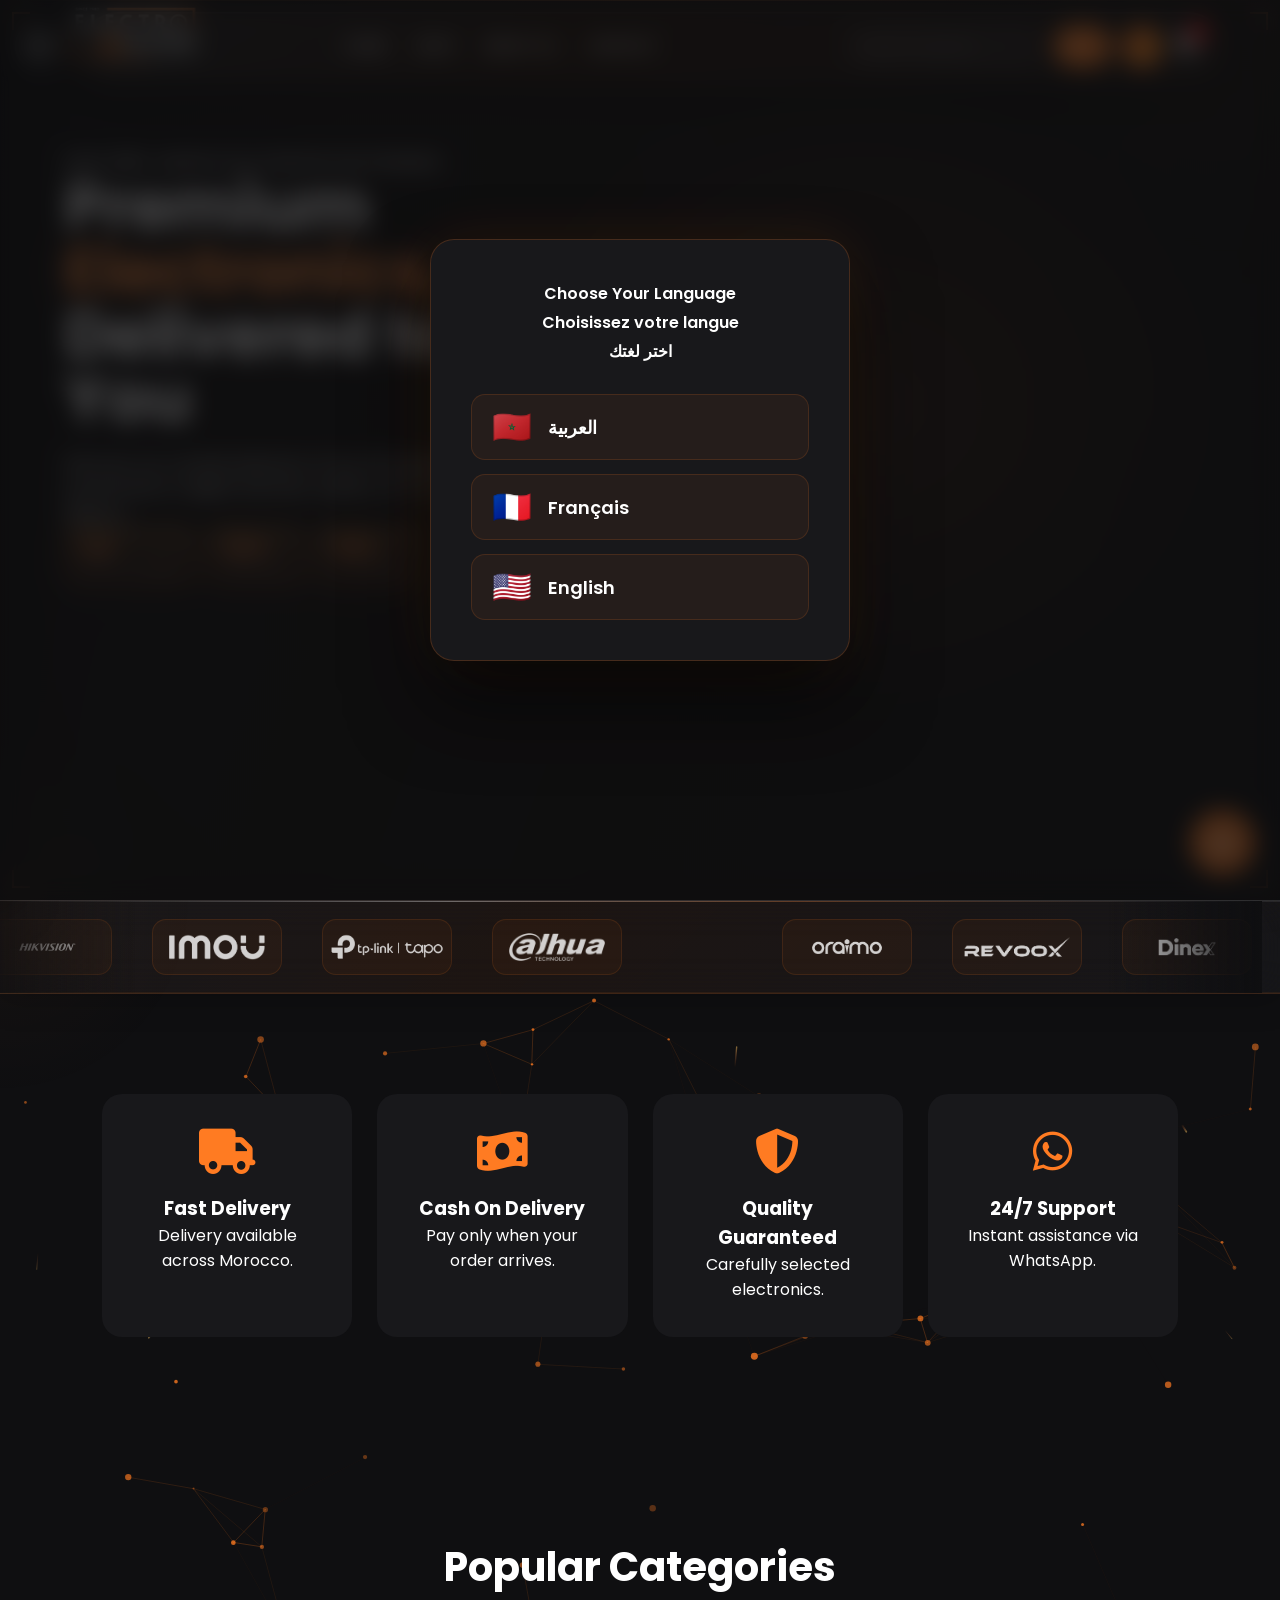
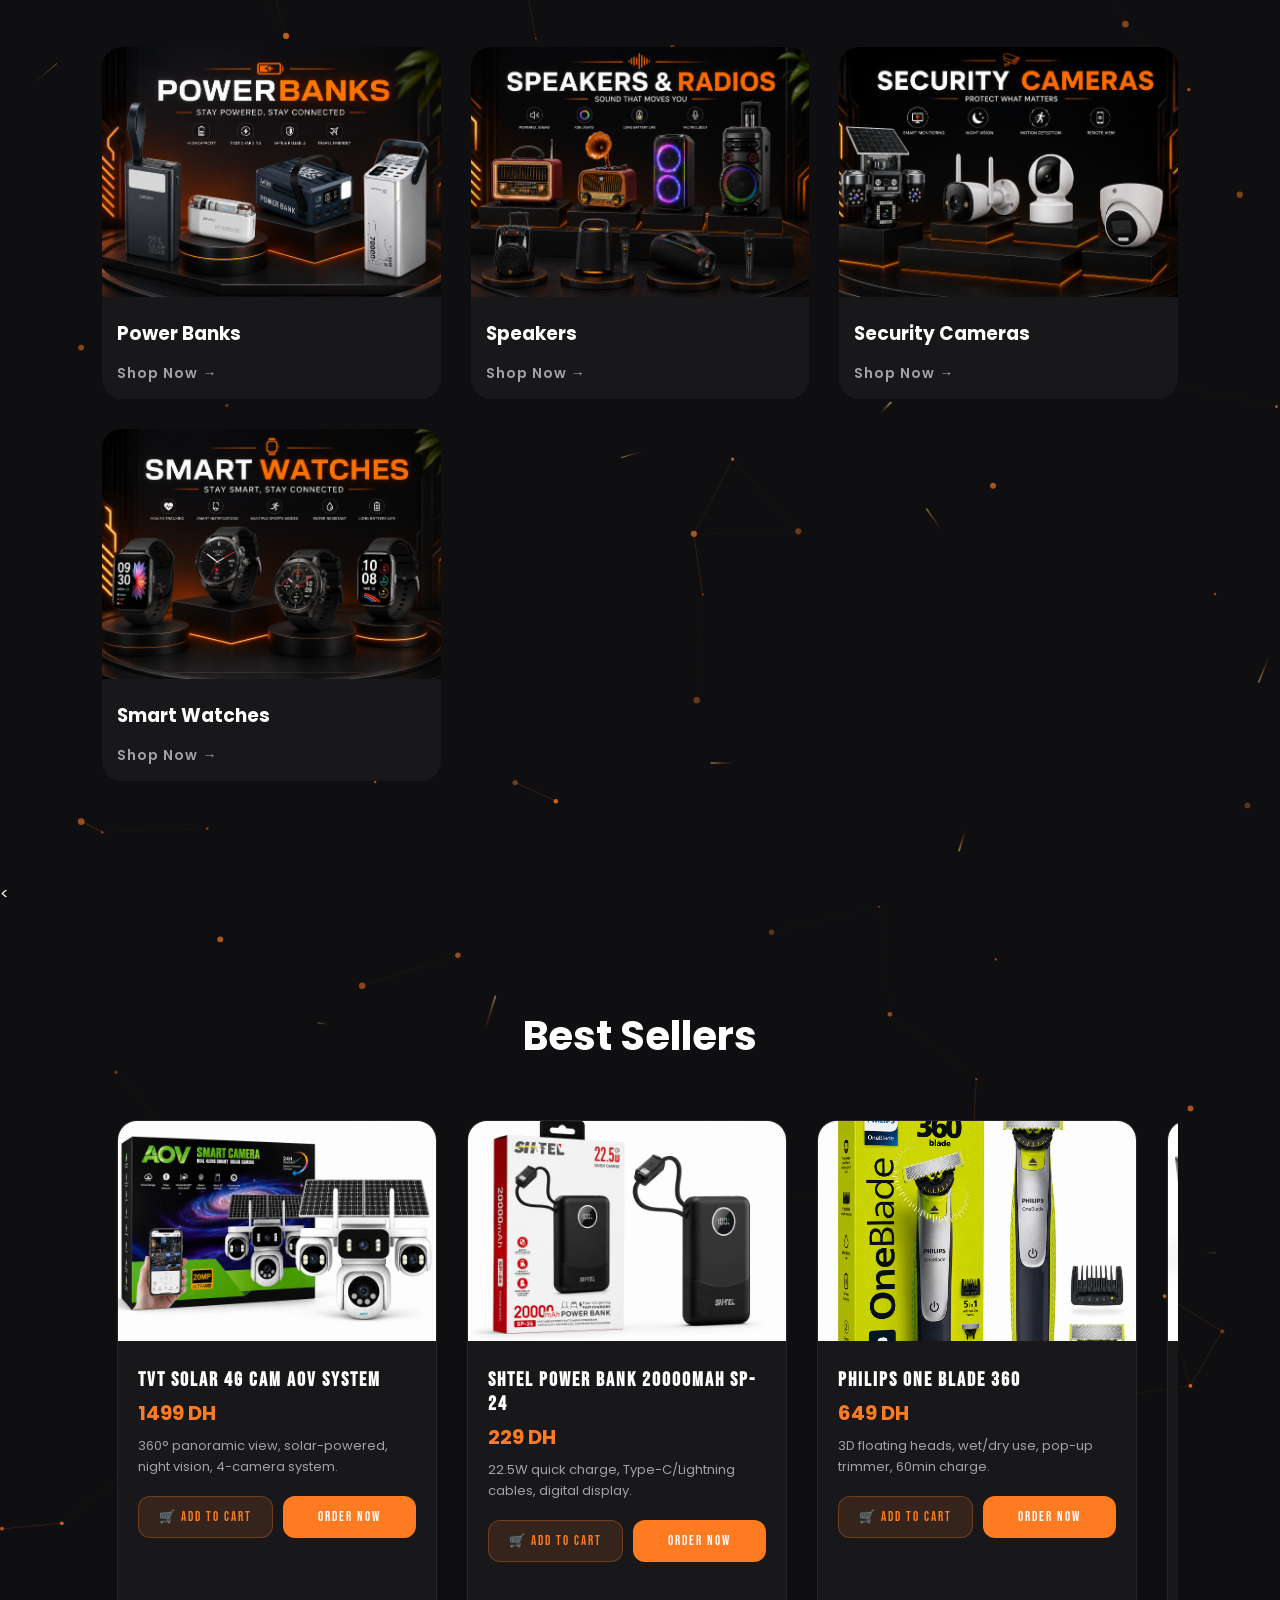
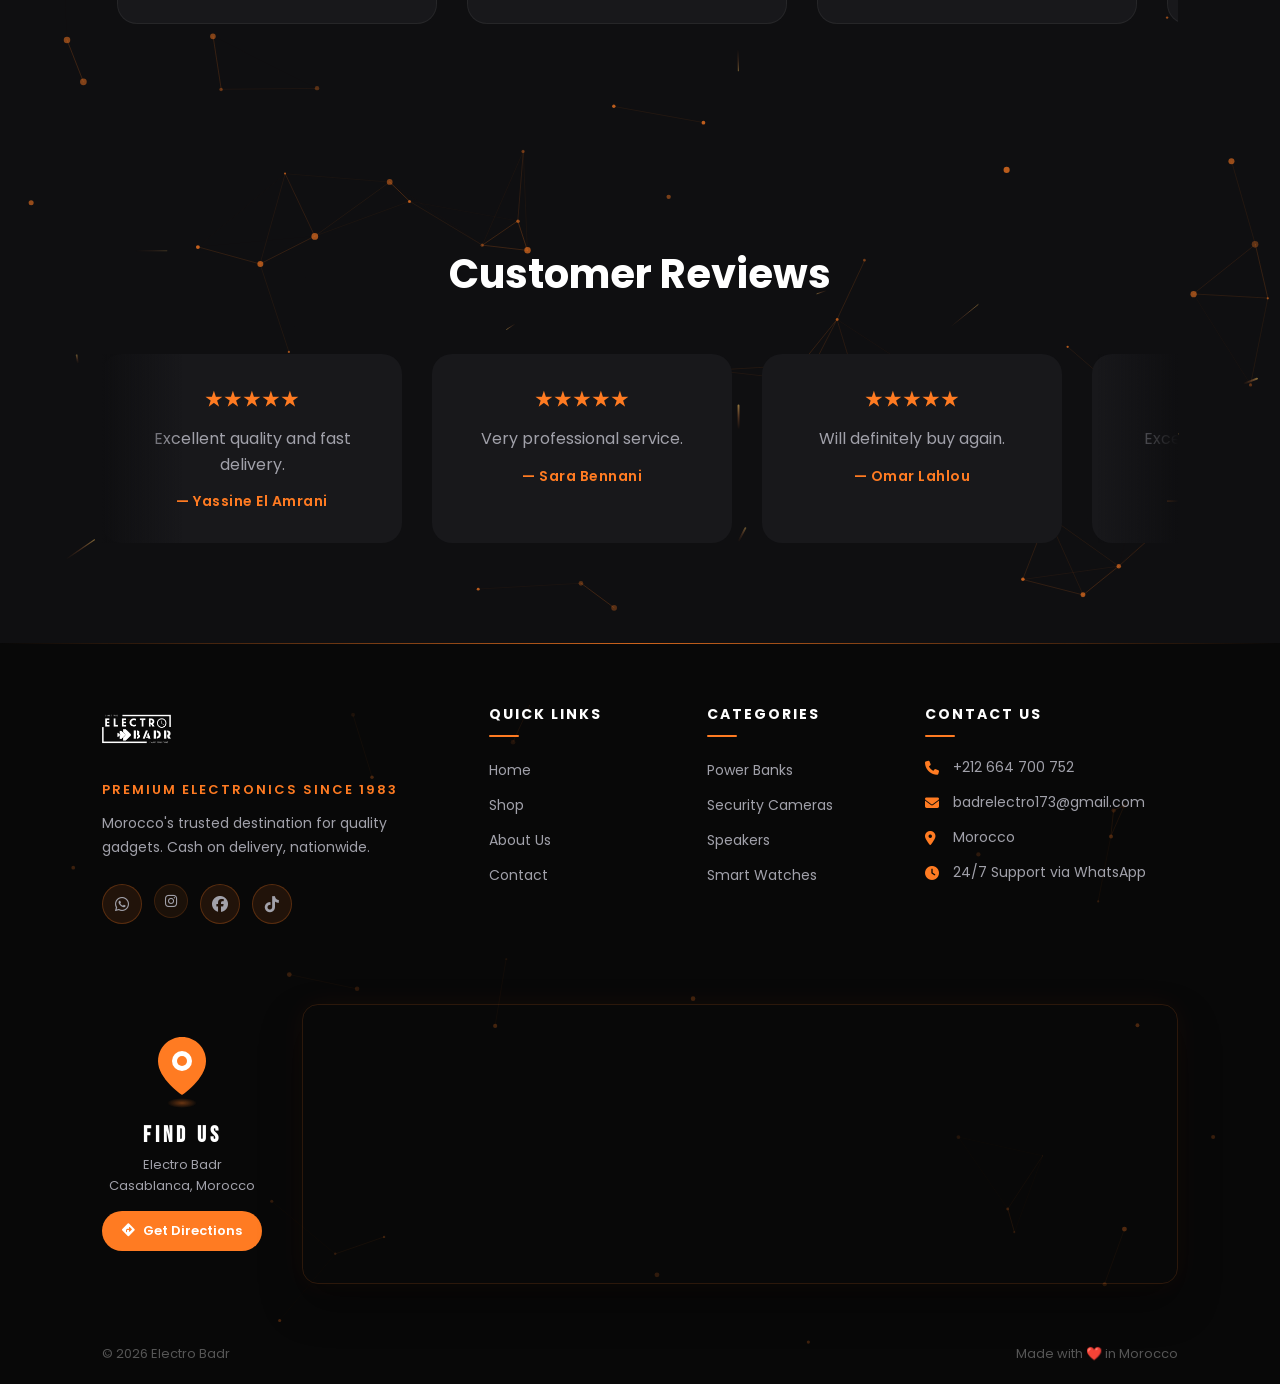
==== index.html @ 5eaeb764 "buttons" ====
<!DOCTYPE html>
<html lang="en">

<head>
<meta charset="UTF-8">
<meta name="viewport" content="width=device-width, initial-scale=1.0">
<title>Electro Badr | Premium Electronics</title>
<link rel="stylesheet" href="style.css">
<link rel="stylesheet" href="https://cdnjs.cloudflare.com/ajax/libs/font-awesome/6.5.1/css/all.min.css">
<link rel="preconnect" href="https://fonts.googleapis.com">
<link rel="preconnect" href="https://fonts.gstatic.com" crossorigin>
<link href="https://fonts.googleapis.com/css2?family=Poppins:wght@300;400;500;600;700;800&display=swap" rel="stylesheet">
</head>

<body>
<div class="page-transition" id="pageTransition"></div>
<button class="hamburger-btn" id="hamburgerBtn" aria-label="Menu">
  <span class="hb-line"></span><span class="hb-line"></span><span class="hb-line"></span>
</button>
<div class="hb-overlay" id="hbOverlay"></div>
<div class="hb-menu" id="hbMenu">
  <div class="hb-menu-logo"><img src="IMAGES/logoblack-removebg.png" alt="Electro Badr"></div>
  <div class="hb-menu-links">
    <a href="index.html" class="hb-link" data-page="index"><div class="hb-link-icon"><i class="fas fa-home"></i></div><span data-i18n="home">Home</span></a>
    <a href="shop.html" class="hb-link" data-page="shop"><div class="hb-link-icon"><i class="fas fa-shopping-bag"></i></div><span data-i18n="shop">Shop</span></a>
    <a href="aboutus.html" class="hb-link" data-page="about"><div class="hb-link-icon"><i class="fas fa-info-circle"></i></div><span data-i18n="about">About Us</span></a>
    <a href="contact.html" class="hb-link" data-page="contact"><div class="hb-link-icon"><i class="fas fa-envelope"></i></div><span data-i18n="contact">Contact</span></a>
  </div>
  <div class="hb-menu-footer">
    <p data-i18n="follow_us">FOLLOW US</p>
    <div class="hb-footer-socials">
      <a href="https://wa.me/212664700752" target="_blank" class="hb-soc"><i class="fab fa-whatsapp"></i></a>
      <a href="https://www.instagram.com/electrobadr00" target="_blank" class="hb-soc"><i class="fab fa-instagram"></i></a>
      <a href="#" class="hb-soc"><i class="fab fa-facebook"></i></a>
      <a href="#" class="hb-soc"><i class="fab fa-tiktok"></i></a>
    </div>
  </div>
</div>

<header class="navbar">
  <div class="logo"><a href="index.html"><img src="IMAGES/logoblack-removebg.png" style="transform:scale(2.5);" alt="Electro Badr"></a></div>
  <nav>
    <a href="index.html" id="nav-home">HOME</a>
    <a href="shop.html" id="nav-shop">SHOP</a>
    <a href="aboutus.html" id="nav-about">ABOUT US</a>
    <a href="contact.html" id="nav-contact">CONTACT</a>
  </nav>
  <div class="nav-actions">
    <div class="search-wrapper">
      <input type="text" id="searchInput" placeholder="Search Products..." class="search-bar" autocomplete="off">
      <div class="search-dropdown" id="searchDropdown"></div>
    </div>
    <select id="languageSwitcher"><option value="en">EN</option><option value="fr">FR</option><option value="ar">AR</option></select>
    <button id="theme-toggle">🌙</button>
    <div class="cart-icon"><i class="fas fa-shopping-cart"></i><span id="cart-count">0</span></div>
  </div>
</header>

<!-- HERO SECTION -->
<section class="hero" id="heroSection">
  <video class="hero-video-bg" autoplay muted loop playsinline preload="auto">
    <source src="IMAGES/herosection1.mp4" type="video/mp4">
  </video>
  <div class="hero-video-overlay"></div>
  <div class="scan-line"></div>
  <div class="corner-bracket cb-tl"></div>
  <div class="corner-bracket cb-tr"></div>
  <div class="corner-bracket cb-bl"></div>
  <div class="corner-bracket cb-br"></div>
  <div class="hero-content fade-up">
    <div class="hero-badge">
      <span class="bdot"></span>
      <span data-i18n="hero_badge">SINCE 1983 · MOROCCO'S TRUSTED ELECTRONICS</span>
    </div>
    <h1 class="hero-title">
      <span class="hero-line1">Premium</span>
      <span class="hero-line2">Electronics,</span>
      <span class="hero-line3">Delivered to You</span>
    </h1>
    <p class="hero-desc">Discover our curated selection of top-tier gadgets — from powerbanks to digital watches. Quality you can trust, cash on delivery.</p>
    <div class="stats-row">
      <div class="stat-glass"><div class="stat-value">40+</div><div class="stat-label" data-i18n="stat_years">Years of Trust</div></div>
      <div class="stat-glass"><div class="stat-value">200+</div><div class="stat-label" data-i18n="stat_products">Products</div></div>
      <div class="stat-glass"><div class="stat-value">50K+</div><div class="stat-label" data-i18n="stat_customers">Customers</div></div>
    </div>
  </div>
  <div class="hero-hover-overlay" id="heroHoverOverlay">
    <div class="hero-hover-buttons">
      <a href="shop.html" class="hero-hover-btn hero-hover-btn--primary">🛍 Take a Look</a>
      <a href="contact.html" class="hero-hover-btn hero-hover-btn--secondary">💬 Contact Us</a>
    </div>
  </div>
</section>

<!-- BRANDS BAR -->
<div class="brands-bar">
  <div class="brands-track">
    <div class="brand-item"><img src="IMAGES/Hikvision-logo.png" alt="Hikvision" loading="lazy"></div>
    <div class="brand-item"><img src="IMAGES/imou-logo.png" alt="Imou" loading="lazy"></div>
    <div class="brand-item"><img src="IMAGES/TP-Link-removebg-preview.png" style="transform:scale(2);" alt="TP link" loading="lazy"></div>
    <div class="brand-item"><img src="IMAGES/dahua-removebg-preview.png" alt="dahua" loading="lazy"></div>
    <div class="brand-gap"></div>
    <div class="brand-item"><img src="IMAGES/oraimo.png" alt="Oraimo" loading="lazy"></div>
    <div class="brand-item"><img src="IMAGES/revoox-removebg-preview.png" style="transform:scale(1.8);" alt="Revoox" loading="lazy"></div>
    <div class="brand-item"><img src="IMAGES/dinex-removebg-preview.png" style="transform:scale(2.5);" alt="Dinex" loading="lazy"></div>
    <div class="brand-item"><img src="IMAGES/riverrr-removebg-preview.png" style="transform:scale(2.8);" alt="Riversong" loading="lazy"></div>
    <div class="brand-gap"></div>
    <div class="brand-item"><img src="IMAGES/sony-logo.png" style="transform:scale(2);" alt="Sony" loading="lazy"></div>
    <div class="brand-item"><img src="IMAGES/samsung_logo_PNG8.png" style="transform:scale(2);" alt="Samsung" loading="lazy"></div>
    <div class="brand-item"><img src="IMAGES/jbl-2-logo.png" alt="JBL" loading="lazy"></div>
    <div class="brand-item"><img src="IMAGES/Xiaomi-removebg-preview.png" alt="Xiaomi" loading="lazy"></div>
    <div class="brand-gap"></div>
    <div class="brand-item"><img src="IMAGES/Phillips-Logo-2008.png" alt="Phillips" loading="lazy"></div>
    <div class="brand-item"><img src="IMAGES/kemei.png" alt="Kemei" loading="lazy"></div>
    <div class="brand-item"><img src="IMAGES/wahl-removebg-preview.png" alt="Wahl" loading="lazy"></div>
    <div class="brand-item"><img src="IMAGES/braunchat-removebg-preview.png" style="transform:scale(2);" alt="Braun" loading="lazy"></div>
    <div class="brand-gap"></div>
    <div class="brand-item"><img src="IMAGES/sokanyy-removebg-preview.png" style="transform:scale(3);" alt="Sokany" loading="lazy"></div>
    <div class="brand-item"><img src="IMAGES/dsp-removebg-preview.png"style="transform:scale(2);" alt="DSP" loading="lazy"></div>
    <div class="brand-item"><img src="IMAGES/babyliss-removebg-preview.png" ; alt="BaByliss" loading="lazy"></div>
    <div class="brand-item"><img src="IMAGES/enzo-removebg-preview.png" style="transform:scale(1.8);" alt="Enzo Professional" loading="lazy"></div>
    <div class="brand-gap"></div>
    <!-- duplicate set -->
    <div class="brand-item"><img src="IMAGES/Hikvision-logo.png" style="transform:scale(2);" alt="Hikvision" loading="lazy"></div>
    <div class="brand-item"><img src="IMAGES/imou-logo.png" alt="Imou" loading="lazy"></div>
    <div class="brand-item"><img src="IMAGES/TP-Link-removebg-preview.png" style="transform:scale(2);" alt="TP link" loading="lazy"></div>
    <div class="brand-item"><img src="IMAGES/dahua-removebg-preview.png" alt="dahua" loading="lazy"></div>
    <div class="brand-gap"></div>
    <div class="brand-item"><img src="IMAGES/oraimo.png" alt="Oraimo" loading="lazy"></div>
    <div class="brand-item"><img src="IMAGES/revoox-removebg-preview.png" style="transform:scale(1.8);" alt="Revoox" loading="lazy"></div>
    <div class="brand-item"><img src="IMAGES/dinex-removebg-preview.png" style="transform:scale(2.5);" alt="Dinex" loading="lazy"></div>
    <div class="brand-item"><img src="IMAGES/riverrr-removebg-preview.png" style="transform:scale(2.8);" alt="Riversong" loading="lazy"></div>
    <div class="brand-gap"></div>
    <div class="brand-item"><img src="IMAGES/sony-logo.png" alt="Sony" style="transform:scale(2);" loading="lazy"></div>
    <div class="brand-item"><img src="IMAGES/samsung_logo_PNG8.png" style="transform:scale(2);" alt="Samsung" loading="lazy"></div>
    <div class="brand-item"><img src="IMAGES/jbl-2-logo.png" alt="JBL" loading="lazy"></div>
    <div class="brand-item"><img src="IMAGES/Xiaomi-removebg-preview.png" alt="Xiaomi" loading="lazy"></div>
    <div class="brand-gap"></div>
    <div class="brand-item"><img src="IMAGES/Phillips-Logo-2008.png" alt="Phillips" loading="lazy"></div>
    <div class="brand-item"><img src="IMAGES/kemei.png" alt="Kemei" loading="lazy"></div>
    <div class="brand-item"><img src="IMAGES/wahl-removebg-preview.png" alt="Wahl" loading="lazy"></div>
    <div class="brand-item"><img src="IMAGES/braunchat-removebg-preview.png" style="transform:scale(2);" alt="Braun" loading="lazy"></div>
    <div class="brand-gap"></div>
    <div class="brand-item"><img src="IMAGES/sokanyy-removebg-preview.png" style="transform:scale(3);" alt="Sokany" loading="lazy"></div>
    <div class="brand-item"><img src="IMAGES/dsp-removebg-preview.png" style="transform:scale(2);" alt="DSP" loading="lazy"></div>
    <div class="brand-item"><img src="IMAGES/babyliss-removebg-preview.png" alt="BaByliss" loading="lazy"></div>
    <div class="brand-item"><img src="IMAGES/enzo-removebg-preview.png" style="transform:scale(1.8);" alt="Enzo Professional" loading="lazy"></div>
    <div class="brand-gap"></div>
  </div>
</div>

<!-- FEATURES -->
<section class="features">
  <canvas class="features-canvas" id="featuresCanvas"></canvas>
  <div class="feature-card"><i class="fas fa-truck"></i><h3>Fast Delivery</h3><p>Delivery available across Morocco.</p></div>
  <div class="feature-card"><i class="fas fa-money-bill-wave"></i><h3>Cash On Delivery</h3><p>Pay only when your order arrives.</p></div>
  <div class="feature-card"><i class="fas fa-shield-alt"></i><h3>Quality Guaranteed</h3><p>Carefully selected electronics.</p></div>
  <div class="feature-card"><i class="fab fa-whatsapp"></i><h3>24/7 Support</h3><p>Instant assistance via WhatsApp.</p></div>
</section>

<!-- CATEGORIES -->
<section class="products-preview">
  <canvas class="bg-particles-canvas" id="categoriesCanvas"></canvas>
  <h2 data-i18n="popular_cats">Popular Categories</h2>
  <div class="products-grid">
    <a href="shop.html?cat=powerbanks" class="product-card cat-link">
      <img src="IMAGES/Powerbanks category.png" loading="lazy">
      <h3 class="product-title" data-i18n="cat_powerbanks">Power Banks</h3>
      <p class="cat-arrow" data-i18n="shop_now">Shop Now →</p>
    </a>
    <a href="shop.html?cat=speakers" class="product-card cat-link">
      <img src="IMAGES/speakersradioscat.png" loading="lazy">
      <h3 class="product-title" data-i18n="cat_speakers">Speakers</h3>
      <p class="cat-arrow" data-i18n="shop_now">Shop Now →</p>
    </a>
    <a href="shop.html?cat=cameras" class="product-card cat-link">
      <img src="IMAGES/security cameras cat.png" loading="lazy">
      <h3 class="product-title" data-i18n="cat_cameras">Security Cameras</h3>
      <p class="cat-arrow" data-i18n="shop_now">Shop Now →</p>
    </a>
    <a href="shop.html?cat=watches" class="product-card cat-link">
      <img src="IMAGES/Smartwatchescategory.png" loading="lazy">
      <h3 class="product-title" data-i18n="cat_watches">Smart Watches</h3>
      <p class="cat-arrow" data-i18n="shop_now">Shop Now →</p>
    </a>
  </div>
</section>

<<!-- BEST SELLERS -->
<section class="products-preview">
  <canvas class="bg-particles-canvas" id="bestsellersCanvas"></canvas>
  <h2 data-i18n="best_sellers">Best Sellers</h2>
    <div class="bestsellers-wrap">
    <button class="bs-arrow bs-arrow-left" id="bsArrowLeft" aria-label="Scroll left">‹</button>
    <button class="bs-arrow bs-arrow-right" id="bsArrowRight" aria-label="Scroll right">›</button>
  <div class="bestsellers-bar" id="bestsellersBar">
    <div class="bestsellers-track" id="bestsellersTrack">
      <div class="shop-card">
        <img src="IMAGES/AOV cam.png" class="shop-card-img" alt="TVT Solar 4G Cam AOV System" loading="lazy">
        <div class="shop-card-body"><h3 data-i18n="bs_headphones">TVT Solar 4G Cam AOV System</h3><p class="price">1499 DH</p><p class="desc" data-i18n="bs_headphones_desc">360° panoramic view, solar-powered, night vision, 4-camera system.</p>
          <div class="shop-card-actions">
            <button class="btn-cart" onclick="addToCartShop('TVT Solar 4G Cam AOV System',1499,this)" data-i18n="shop_add_cart">🛒 Add to Cart</button>
            <button class="btn-order" onclick="openOrder('TVT Solar 4G Cam AOV System',1499,'360° view, solar-powered, night vision, 4-camera.','IMAGES/AOV cam.png')" data-i18n="shop_order_now">Order Now</button>
          </div>
        </div>
      </div>
      <div class="shop-card" data-extra-images="IMAGES/sh22.5sh2.jpeg,IMAGES/22.5sh2.png">
        <img src="IMAGES/SH 22.5W.png" class="shop-card-img" alt="SHtel Power Bank 20000mAh SP-24" loading="lazy">
        <div class="shop-card-body"><h3 data-i18n="bs_watch">SHtel Power Bank 20000mAh SP-24</h3><p class="price">229 DH</p><p class="desc" data-i18n="bs_watch_desc">22.5W quick charge, Type-C/Lightning cables, digital display.</p>
          <div class="shop-card-actions">
            <button class="btn-cart" onclick="addToCartShop('SHtel Power Bank 20000mAh SP-24',229,this)" data-i18n="shop_add_cart">🛒 Add to Cart</button>
            <button class="btn-order" onclick="openOrder('SHtel Power Bank 20000mAh SP-24',229,'22.5W quick charge, Type-C/Lightning cables.','IMAGES/SH 22.5W.png')" data-i18n="shop_order_now">Order Now</button>
          </div>
        </div>
      </div>
      <div class="shop-card" data-extra-images="IMAGES/oneblade360.webp,IMAGES/oneblade3602.webp">
        <img src="IMAGES/philis one blade 360 one of 1.png" class="shop-card-img" alt="Philips One Blade 360" loading="lazy">
        <div class="shop-card-body"><h3 data-i18n="bs_powerbank">Philips One Blade 360</h3><p class="price">649 DH</p><p class="desc" data-i18n="bs_powerbank_desc">3D floating heads, wet/dry use, pop-up trimmer, 60min charge.</p>
          <div class="shop-card-actions">
            <button class="btn-cart" onclick="addToCartShop('Philips One Blade 360',649,this)" data-i18n="shop_add_cart">🛒 Add to Cart</button>
            <button class="btn-order" onclick="openOrder('Philips One Blade 360',649,'3D floating heads, wet/dry use.','IMAGES/philis one blade 360 one of 1.png')" data-i18n="shop_order_now">Order Now</button>
          </div>
        </div>
      </div>
      <div class="shop-card" data-extra-images="IMAGES/gr1.jpg,IMAGES/gr2.jpg">
        <img src="IMAGES/Radioclssic2.jpeg" class="shop-card-img" alt="Meier Retro Gramophone Speaker" loading="lazy">
        <div class="shop-card-body"><h3 data-i18n="p_speakers_10_name">Meier Retro Gramophone Speaker</h3><p class="price">279 DH</p><p class="desc" data-i18n="p_speakers_10_desc">Retro gramophone-style speaker with Bluetooth 5.4 connectivity. Plays FM radio, USB, TF card, or AUX input. Rechargeable battery; USB and AUX cables included.</p>
          <div class="shop-card-actions">
            <button class="btn-cart" onclick="addToCartShop('Meier Retro Gramophone Speaker',279,this)" data-i18n="shop_add_cart">🛒 Add to Cart</button>
            <button class="btn-order" onclick="openOrder('Meier Retro Gramophone Speaker',279,'Gramophone design, Bluetooth 5.4, FM radio.','IMAGES/Radioclssic2.jpeg')" data-i18n="shop_order_now">Order Now</button>
          </div>
        </div>
      </div>
      <div class="shop-card" data-extra-images="IMAGES/c90ultra.webp,IMAGES/c90ultra2.webp">
        <img src="IMAGES/c90 centre.png" class="shop-card-img" alt="Smartbarry C90 MAX (4G Ultra Watch)" loading="lazy">
        <div class="shop-card-body"><h3 data-i18n="p_watches_1_name">Smartbarry C90 MAX (4G Ultra Watch)</h3><p class="price">849 DH</p><p class="desc" data-i18n="p_watches_1_desc">4G smartwatch with a 2.2-inch large screen and full HD dual camera. Magnetic charging with support for 3 network carriers.</p>
          <div class="shop-card-actions">
            <button class="btn-cart" onclick="addToCartShop('Smartbarry C90 MAX (4G Ultra Watch)',849,this)" data-i18n="shop_add_cart">🛒 Add to Cart</button>
            <button class="btn-order" onclick="openOrder('Smartbarry C90 MAX (4G Ultra Watch)',849,'4G, 2.2in dual camera, magnetic charging.','IMAGES/c90 centre.png')" data-i18n="shop_order_now">Order Now</button>
          </div>
        </div>
      </div>
      <div class="shop-card" data-extra-images="IMAGES/kemei1677.webp,IMAGES/kemei16772.webp">
        <img src="IMAGES/tondeuse kemei.png" class="shop-card-img" alt="Kemei 1677 Beard Trimmer" loading="lazy">
        <div class="shop-card-body"><h3 data-i18n="p_grooming_1_name">Kemei 1677 Beard Trimmer</h3><p class="price">219 DH</p><p class="desc" data-i18n="p_grooming_1_desc">Precision beard trimmer with 0-7mm length settings. Self-sharpening blades stay sharp with regular use. USB-C charging delivers up to 4 hours of runtime.</p>
          <div class="shop-card-actions">
            <button class="btn-cart" onclick="addToCartShop('Kemei 1677 Beard Trimmer',219,this)" data-i18n="shop_add_cart">🛒 Add to Cart</button>
            <button class="btn-order" onclick="openOrder('Kemei 1677 Beard Trimmer',219,'Self-sharpening blades, USB-C, 4h runtime.','IMAGES/tondeuse kemei.png')" data-i18n="shop_order_now">Order Now</button>
          </div>
        </div>
      </div>
      <div class="shop-card" data-extra-images="IMAGES/d96.webp,IMAGES/d96plus.webp">
        <img src="IMAGES/D96pluspro.png" class="shop-card-img" alt="D-Plus D96 AndroidTV Box" loading="lazy">
        <div class="shop-card-body"><h3 data-i18n="p_android_1_name">D-Plus D96 AndroidTV Box</h3><p class="price">449 DH</p><p class="desc" data-i18n="p_android_1_desc">Android 14 TV box with 8K Ultra HD output and Wi-Fi 6. Built-in Google Assistant with Netflix, YouTube, and Prime Video support.</p>
          <div class="shop-card-actions">
            <button class="btn-cart" onclick="addToCartShop('D-Plus D96 AndroidTV Box',449,this)" data-i18n="shop_add_cart">🛒 Add to Cart</button>
            <button class="btn-order" onclick="openOrder('D-Plus D96 AndroidTV Box',449,'Android 14, 8K Ultra HD, Wi-Fi 6, Google Assistant.','IMAGES/D96pluspro.png')" data-i18n="shop_order_now">Order Now</button>
          </div>
        </div>
      </div>
      <div class="shop-card" data-extra-images="IMAGES/texasII3.jpg,IMAGES/texasII2.jpg">
        <img src="IMAGES/TI-Nspire CX II-T CAS.png" class="shop-card-img" alt="Texas Instruments TI-Nspire CX II-T CAS" loading="lazy">
        <div class="shop-card-body"><h3 data-i18n="p_calculators_1_name">Texas Instruments TI-Nspire CX II-T CAS</h3><p class="price">1499 DH</p><p class="desc" data-i18n="p_calculators_1_desc">Graphing calculator with CAS (Computer Algebra System) and color display. Runs Python, approved for A-Level and university exams.</p>
          <div class="shop-card-actions">
            <button class="btn-cart" onclick="addToCartShop('Texas Instruments TI-Nspire CX II-T CAS',1499,this)" data-i18n="shop_add_cart">🛒 Add to Cart</button>
            <button class="btn-order" onclick="openOrder('Texas Instruments TI-Nspire CX II-T CAS',1499,'CAS graphing calculator, color display, Python.','IMAGES/TI-Nspire CX II-T CAS.png')" data-i18n="shop_order_now">Order Now</button>
          </div>
        </div>
      </div>
      <div class="shop-card" data-extra-images="IMAGES/whoop.jpg,IMAGES/whoop2.jpg,IMAGES/whoop3.jpg">
        <img src="IMAGES/WhatsApp Image 2026-08-21 at 00.05.00.jpeg" class="shop-card-img" alt="Celet Smart Fitness Bracelet" loading="lazy">
        <div class="shop-card-body"><h3 data-i18n="p_gadgets_8_name">Celet Smart Fitness Bracelet</h3><p class="price">349 DH</p><p class="desc" data-i18n="p_gadgets_8_desc">Smart bracelet tracking heart rate, sleep, and steps. Sleek mesh band in black, gold, or silver.</p>
          <div class="shop-card-actions">
            <button class="btn-cart" onclick="addToCartShop('Celet Smart Fitness Bracelet',349,this)" data-i18n="shop_add_cart">🛒 Add to Cart</button>
            <button class="btn-order" onclick="openOrder('Celet Smart Fitness Bracelet',349,'Heart rate, sleep, steps, calories tracking.','IMAGES/WhatsApp Image 2026-08-21 at 00.05.00.jpeg')" data-i18n="shop_order_now">Order Now</button>
          </div>
        </div>
      </div>
       </div>
  </div>
  </div>
</section>

<!-- REVIEWS -->
<section class="reviews">
  <canvas class="bg-particles-canvas" id="reviewsCanvas"></canvas>
  <h2 data-i18n="reviews_title">Customer Reviews</h2>
  <div class="reviews-track-wrapper">
    <div class="reviews-track">
      <div class="review-card"><h3>★★★★★</h3><p data-i18n="review1">Excellent quality and fast delivery.</p><span class="review-name">— Yassine El Amrani</span></div>
      <div class="review-card"><h3>★★★★★</h3><p data-i18n="review2">Very professional service.</p><span class="review-name">— Sara Bennani</span></div>
      <div class="review-card"><h3>★★★★★</h3><p data-i18n="review3">Will definitely buy again.</p><span class="review-name">— Omar Lahlou</span></div>
      <div class="review-card"><h3>★★★★★</h3><p data-i18n="review1">Excellent quality and fast delivery.</p><span class="review-name">— Yassine El Amrani</span></div>
      <div class="review-card"><h3>★★★★★</h3><p data-i18n="review2">Very professional service.</p><span class="review-name">— Sara Bennani</span></div>
      <div class="review-card"><h3>★★★★★</h3><p data-i18n="review3">Will definitely buy again.</p><span class="review-name">— Omar Lahlou</span></div>
    </div>
  </div>
</section>

<a href="https://wa.me/212664700752" class="whatsapp-btn" target="_blank"><i class="fab fa-whatsapp"></i></a>

<!-- FOOTER -->
<footer class="footer">
  <canvas class="footer-canvas" id="footerCanvas"></canvas>
  <div class="footer-glow-line"></div>
  <div class="footer-inner">
    <div class="footer-col footer-brand">
      <img src="IMAGES/logoblack-removebg.png" class="footer-logo" alt="Electro Badr">
      <p class="footer-tagline" data-i18n="footer_tagline">Premium Electronics Since 1983</p>
      <p class="footer-desc" data-i18n="footer_desc">Morocco's trusted destination for quality gadgets. Cash on delivery, nationwide.</p>
      <div class="footer-socials">
        <a href="https://wa.me/212664700752" target="_blank" class="fsocial"><i class="fab fa-whatsapp"></i></a>
        <a href="https://www.instagram.com/electrobadr00" target="_blank" class="hb-soc"><i class="fab fa-instagram"></i></a>
        <a href="#" class="fsocial"><i class="fab fa-facebook"></i></a>
        <a href="#" class="fsocial"><i class="fab fa-tiktok"></i></a>
      </div>
    </div>
    <div class="footer-col">
      <h4 class="footer-col-title" data-i18n="footer_quick_links">Quick Links</h4>
      <ul class="footer-links">
        <li><a href="index.html" data-i18n="home">Home</a></li>
        <li><a href="shop.html" data-i18n="shop">Shop</a></li>
        <li><a href="aboutus.html" data-i18n="about">About Us</a></li>
        <li><a href="contact.html" data-i18n="contact">Contact</a></li>
      </ul>
    </div>
    <div class="footer-col">
      <h4 class="footer-col-title" data-i18n="footer_categories">Categories</h4>
      <ul class="footer-links">
        <li><a href="shop.html?cat=powerbanks" data-i18n="cat_powerbanks">Power Banks</a></li>
        <li><a href="shop.html?cat=cameras" data-i18n="cat_cameras">Security Cameras</a></li>
        <li><a href="shop.html?cat=speakers" data-i18n="cat_speakers">Speakers</a></li>
        <li><a href="shop.html?cat=watches" data-i18n="cat_watches">Smart Watches</a></li>
      </ul>
    </div>
    <div class="footer-col">
      <h4 class="footer-col-title" data-i18n="footer_contact_col">Contact Us</h4>
      <ul class="footer-contact-list">
        <li><i class="fas fa-phone"></i><span>+212 664 700 752</span></li>
        <li><i class="fas fa-envelope"></i><span>badrelectro173@gmail.com</span></li>
        <li><i class="fas fa-map-marker-alt"></i><span data-i18n="footer_location">Morocco</span></li>
        <li><i class="fas fa-clock"></i><span data-i18n="footer_hours">24/7 Support via WhatsApp</span></li>
      </ul>
    </div>
  </div>

  <!-- LOCATION MAP SECTION -->
  <div class="footer-map-section">
    <div class="footer-map-info">
      <div class="footer-map-pin">
        <div class="pin-icon">
          <svg width="48" height="58" viewBox="0 0 48 58" fill="none">
            <path d="M24 0C10.7 0 0 10.7 0 24C0 42 24 58 24 58C24 58 48 42 48 24C48 10.7 37.3 0 24 0Z" fill="#ff7b22"/>
            <circle cx="24" cy="24" r="10" fill="white"/>
            <circle cx="24" cy="24" r="5" fill="#ff7b22"/>
          </svg>
          <div class="pin-pulse"></div>
        </div>
      </div>
      <div class="footer-map-details">
        <h4 data-i18n="map_find_us">Find Us</h4>
        <p data-i18n="map_name">Electro Badr</p>
        <p data-i18n="map_location">Casablanca, Morocco</p>
        <a href="https://maps.app.goo.gl/WChzUCFQ3cTbmTMi9" target="_blank" class="map-open-btn">
          <i class="fas fa-directions"></i> <span data-i18n="map_directions">Get Directions</span>
        </a>
      </div>
    </div>
    <div class="footer-map-canvas">
      <iframe
        src="https://www.google.com/maps/embed?pb=!1m18!1m12!1m3!1d5133.720131987178!2d-7.631758725592345!3d33.56986744304937!2m3!1f0!2f0!3f0!3m2!1i1024!2i768!4f13.1!3m3!1m2!1s0xda7d3006e4c9e59%3A0xf3acdc9cf39b2a98!2sElectro%20Badr!5e1!3m2!1sen!2sma!4v1784474860037!5m2!1sen!2sma"
        width="100%" height="100%"
        style="border:0; border-radius:16px; display:block;"
        allowfullscreen="" loading="lazy"
        referrerpolicy="strict-origin-when-cross-origin">
      </iframe>
    </div>
  </div>

  <div class="footer-bottom">
    <p data-i18n="footer_copy">© 2026 Electro Badr</p>
    <p class="footer-bottom-right" data-i18n="footer_made">Made with ❤️ in Morocco</p>
  </div>
</footer>

<!-- CART SIDEBAR -->
<div class="cart-sidebar-overlay" id="cartOverlay" onclick="closeCart()"></div>
<div class="cart-sidebar-panel" id="cartPanel">
  <div class="cart-sidebar-header">
    <h3 data-i18n="cart_title">🛒 Your Cart</h3>
    <button class="cart-sidebar-close" onclick="closeCart()">✕</button>
  </div>
  <div class="cart-sidebar-items" id="cartSidebarItems">
    <p class="cart-empty" data-i18n="cart_empty">Your cart is empty.</p>
  </div>
  <div class="cart-sidebar-footer">
    <div class="cart-total-row">
      <span data-i18n="cart_total">Total</span>
      <span id="cartTotalPrice">0 DH</span>
    </div>
    <a href="shop.html" class="cart-checkout-btn" data-i18n="go_shop">Go to Shop →</a>
  </div>
</div>

<button class="back-to-top" id="backToTop"><i class="fas fa-chevron-up"></i></button>

<script src="script.js"></script>
<script>
(function() {
  const btn = document.getElementById('hamburgerBtn');
  const menu = document.getElementById('hbMenu');
  const overlay = document.getElementById('hbOverlay');
  function openMenu() { btn.classList.add('open'); menu.classList.add('open'); overlay.classList.add('open'); document.body.style.overflow = 'hidden'; }
  function closeMenu() { btn.classList.remove('open'); menu.classList.remove('open'); overlay.classList.remove('open'); document.body.style.overflow = ''; }
  btn.addEventListener('click', () => { btn.classList.contains('open') ? closeMenu() : openMenu(); });
  overlay.addEventListener('click', closeMenu);
  const page = window.location.pathname.split('/').pop().replace('.html','') || 'index';
  document.querySelectorAll('.hb-link').forEach(link => {
    if (link.dataset.page === page || (page === '' && link.dataset.page === 'index')) link.classList.add('active-page');
  });
  document.addEventListener('keydown', e => { if (e.key === 'Escape') closeMenu(); });
})();
</script>
<script>
function initParticleBg(canvasId) {
  const canvas = document.getElementById(canvasId);
  if (!canvas) return;
  const ctx = canvas.getContext('2d');
  function resize() { canvas.width = canvas.offsetWidth; canvas.height = canvas.offsetHeight; }
  resize();
  window.addEventListener('resize', resize);
  const particles = [];
  class Particle {
    constructor() { this.reset(); }
    reset() { this.x = Math.random() * canvas.width; this.y = Math.random() * canvas.height; this.vx = (Math.random() - 0.5) * 0.6; this.vy = (Math.random() - 0.5) * 0.6; this.r = Math.random() * 2.5 + 1; this.alpha = Math.random() * 0.5 + 0.3; }
    update() { this.x += this.vx; this.y += this.vy; if (this.x < 0 || this.x > canvas.width) this.vx *= -1; if (this.y < 0 || this.y > canvas.height) this.vy *= -1; }
    draw() { ctx.beginPath(); ctx.arc(this.x, this.y, this.r, 0, Math.PI * 2); ctx.fillStyle = `rgba(255,123,34,${this.alpha})`; ctx.fill(); }
  }
  for (let i = 0; i < 45; i++) particles.push(new Particle());
  function drawLines() {
    for (let i = 0; i < particles.length; i++) for (let j = i + 1; j < particles.length; j++) {
      const dx = particles[i].x - particles[j].x; const dy = particles[i].y - particles[j].y;
      const dist = Math.sqrt(dx*dx + dy*dy);
      if (dist < 120) { ctx.beginPath(); ctx.moveTo(particles[i].x, particles[i].y); ctx.lineTo(particles[j].x, particles[j].y); ctx.strokeStyle = `rgba(255,123,34,${(1 - dist/120) * 0.30})`; ctx.lineWidth = 1; ctx.stroke(); }
    }
  }
  const sparks = [];
  class Spark {
    constructor() { this.reset(); }
    reset() { this.x = Math.random() * canvas.width; this.y = Math.random() * canvas.height; this.len = Math.random() * 50 + 15; this.angle = Math.random() * Math.PI * 2; this.speed = Math.random() * 2.5 + 1.5; this.life = 1; this.decay = Math.random() * 0.02 + 0.01; this.width = Math.random() * 1.5 + 0.5; }
    update() { this.x += Math.cos(this.angle) * this.speed; this.y += Math.sin(this.angle) * this.speed; this.life -= this.decay; if (this.life <= 0) this.reset(); }
    draw() { const tx = this.x - Math.cos(this.angle) * this.len * this.life; const ty = this.y - Math.sin(this.angle) * this.len * this.life; const g = ctx.createLinearGradient(tx, ty, this.x, this.y); g.addColorStop(0, `rgba(255,123,34,0)`); g.addColorStop(0.5, `rgba(255,148,77,${this.life*0.35})`); g.addColorStop(1, `rgba(255,200,100,${this.life*0.8})`); ctx.beginPath(); ctx.moveTo(tx, ty); ctx.lineTo(this.x, this.y); ctx.strokeStyle = g; ctx.lineWidth = this.width; ctx.lineCap = 'round'; ctx.stroke(); }
  }
  for (let i = 0; i < 12; i++) sparks.push(new Spark());
  function animate() { ctx.clearRect(0, 0, canvas.width, canvas.height); drawLines(); particles.forEach(p => { p.update(); p.draw(); }); sparks.forEach(s => { s.update(); s.draw(); }); requestAnimationFrame(animate); }
  animate();
}
initParticleBg('featuresCanvas');
initParticleBg('categoriesCanvas');
initParticleBg('bestsellersCanvas');
initParticleBg('reviewsCanvas');

(function() {
  const canvas = document.getElementById('footerCanvas');
  if (!canvas) return;
  const ctx = canvas.getContext('2d');
  function resize() { canvas.width = canvas.offsetWidth; canvas.height = canvas.offsetHeight; }
  resize();
  window.addEventListener('resize', resize);
  const particles = [];
  for (let i = 0; i < 30; i++) { particles.push({ x: Math.random() * canvas.width, y: Math.random() * canvas.height, vx: (Math.random() - 0.5) * 0.4, vy: (Math.random() - 0.5) * 0.4, r: Math.random() * 2 + 0.5, alpha: Math.random() * 0.4 + 0.1 }); }
  function animate() {
    ctx.clearRect(0, 0, canvas.width, canvas.height);
    for (let i = 0; i < particles.length; i++) for (let j = i + 1; j < particles.length; j++) { const dx = particles[i].x - particles[j].x; const dy = particles[i].y - particles[j].y; const dist = Math.sqrt(dx*dx + dy*dy); if (dist < 100) { ctx.beginPath(); ctx.moveTo(particles[i].x, particles[i].y); ctx.lineTo(particles[j].x, particles[j].y); ctx.strokeStyle = `rgba(255,123,34,${(1 - dist/100) * 0.20})`; ctx.lineWidth = 1; ctx.stroke(); } }
    particles.forEach(p => { p.x += p.vx; p.y += p.vy; if (p.x < 0 || p.x > canvas.width) p.vx *= -1; if (p.y < 0 || p.y > canvas.height) p.vy *= -1; ctx.beginPath(); ctx.arc(p.x, p.y, p.r, 0, Math.PI * 2); ctx.fillStyle = `rgba(255,123,34,${p.alpha})`; ctx.fill(); });
    requestAnimationFrame(animate);
  }
  animate();
})();
</script>
<script>
(function () {
  const bar = document.querySelector('.brands-bar');
  const track = document.querySelector('.brands-track');
  if (!bar || !track) return;

  const SPEED = 1;          // px per frame — raise for faster auto-scroll
  const RESUME_DELAY = 1500;  // ms of inactivity before auto-scroll resumes

  let isDown = false, startX = 0, startScroll = 0, resumeTimer = null, paused = false, halfWidth = 0;

  function measure() { halfWidth = track.scrollWidth / 2; } // content is duplicated once = one full loop
  measure();
  window.addEventListener('load', measure);   // re-measure once lazy images finish loading
  window.addEventListener('resize', measure);

  function wrap() {
    if (halfWidth <= 0) return;
    if (bar.scrollLeft >= halfWidth) bar.scrollLeft -= halfWidth;
    else if (bar.scrollLeft <= 0) bar.scrollLeft += halfWidth;
  }

  function pause() {
    paused = true;
    clearTimeout(resumeTimer);
    resumeTimer = setTimeout(() => { paused = false; }, RESUME_DELAY);
  }

  function tick() {
    if (!paused && !isDown) { bar.scrollLeft += SPEED; wrap(); }
    requestAnimationFrame(tick);
  }
  requestAnimationFrame(tick);

  // Drag to scroll (mouse)
  bar.addEventListener('mousedown', e => {
    isDown = true;
    bar.classList.add('dragging');
    startX = e.pageX;
    startScroll = bar.scrollLeft;
    pause();
    e.preventDefault(); // stops native image-drag ghost
  });
  window.addEventListener('mousemove', e => {
    if (!isDown) return;
    bar.scrollLeft = startScroll - (e.pageX - startX);
    wrap();
  });
  window.addEventListener('mouseup', () => {
    if (!isDown) return;
    isDown = false;
    bar.classList.remove('dragging');
    pause();
  });

  // Touch drag — native scroll already handles the motion, this just pauses/resumes around it
  bar.addEventListener('touchstart', pause, { passive: true });
  bar.addEventListener('touchmove', () => { wrap(); pause(); }, { passive: true });
  bar.addEventListener('touchend', pause);

  // Vertical mouse-wheel also scrolls the bar horizontally
  bar.addEventListener('wheel', e => {
    if (e.deltaY === 0) return; // trackpad horizontal swipe passes through natively
    e.preventDefault();
    bar.scrollLeft += e.deltaY;
    wrap();
    pause();
  }, { passive: false });

  bar.addEventListener('scroll', wrap);
})();
</script>
<!-- PRIVACY NOTICE POPUP -->
<div class="privacy-popup" id="privacyPopup">
  <button class="privacy-popup-close" id="privacyPopupClose" aria-label="Close">✕</button>
  <p class="privacy-popup-text" id="privacyPopupText"></p>
  <div class="privacy-popup-actions" id="privacyPopupActions"></div>
</div>
<!-- LANGUAGE SELECTOR (first visit only) -->
<div class="lang-select-overlay" id="langSelectOverlay">
  <div class="lang-select-box">
    <p class="lang-select-title">Choose Your Language<br>Choisissez votre langue<br>اختر لغتك</p>
    <div class="lang-select-options">
      <button class="lang-select-option" data-lang="ar">
        <span class="lang-select-flag">🇲🇦</span>
        <span class="lang-select-name">العربية</span>
      </button>
      <button class="lang-select-option" data-lang="fr">
        <span class="lang-select-flag">🇫🇷</span>
        <span class="lang-select-name">Français</span>
      </button>
      <button class="lang-select-option" data-lang="en">
        <span class="lang-select-flag">🇺🇸</span>
        <span class="lang-select-name">English</span>
      </button>
    </div>
  </div>
</div>
<!-- MODAL 1 -->
<div class="modal-overlay" id="modal1">
  <div class="modal-box">
    <button class="modal-close" onclick="closeAll()">✕</button>
    <h2 data-i18n="modal_order_title">Your Order</h2>
    <p class="modal-sub" data-i18n="modal_order_sub">Review your product and set quantity</p>
    <div class="product-preview-card">
      <img id="m1-img" src="" alt="">
      <div class="product-preview-info">
        <h4 id="m1-name">—</h4>
        <p class="pprice" id="m1-price">0 DH</p>
        <p class="pdesc" id="m1-desc">—</p>
      </div>
    </div>
    <div class="qty-row">
      <label data-i18n="modal_qty">Quantity</label>
      <div class="qty-controls">
        <button class="qty-btn" onclick="changeQty(-1)">−</button>
        <span class="qty-num" id="qty-display">1</span>
        <button class="qty-btn" onclick="changeQty(1)">+</button>
      </div>
    </div>
    <div class="total-row">
      <span data-i18n="cart_total">Total</span>
      <span id="m1-total">0 DH</span>
    </div>
    <button class="modal-btn" onclick="goToStep2()" data-i18n="modal_purchase">Purchase →</button>
  </div>
</div>

<!-- MODAL 2 -->
<div class="modal-overlay" id="modal2">
  <div class="modal-box">
    <button class="modal-close" onclick="closeAll()">✕</button>
    <h2 data-i18n="modal_details_title">Your Details</h2>
    <p class="modal-sub" data-i18n="modal_details_sub">Fill in your delivery information</p>
    <div class="modal-field"><label data-i18n="modal_name">Full Name</label><input type="text" id="cust-name" placeholder="Ex: Ahmed Benali"></div>
    <div class="modal-field"><label data-i18n="modal_city">City</label>
      <div class="modal-field" style="position:absolute; left:-9999px; top:-9999px;" aria-hidden="true">
  <label for="cust-website">Website</label>
  <input type="text" id="cust-website" name="website" tabindex="-1" autocomplete="off">
</div>
  <select id="cust-city">
    <option value="" disabled selected>-- Select your city --</option>
    <option value="Agadir">Agadir</option>
    <option value="Al Hoceïma">Al Hoceïma</option>
    <option value="Assa">Assa</option>
    <option value="Azemmour">Azemmour</option>
    <option value="Azrou">Azrou</option>
    <option value="Beni Mellal">Beni Mellal</option>
    <option value="Berkane">Berkane</option>
    <option value="Berrechid">Berrechid</option>
        <option value="Bouarfa">Bouarfa</option>
    <option value="Bouskoura">Bouskoura</option>
    <option value="Bouznika">Bouznika</option>
    <option value="Casablanca">Casablanca</option>
    <option value="Chefchaouen">Chefchaouen</option>
    <option value="Dakhla">Dakhla</option>
    <option value="El Jadida">El Jadida</option>
    <option value="Errachidia">Errachidia</option>
    <option value="Essaouira">Essaouira</option>
    <option value="Fès">Fès</option>
    <option value="Fquih Ben Salah">Fquih Ben Salah</option>
    <option value="Guelmim">Guelmim</option>
    <option value="Ifrane">Ifrane</option>
    <option value="Kénitra">Kénitra</option>
    <option value="Khemisset">Khemisset</option>
    <option value="Khénifra">Khénifra</option>
    <option value="Khouribga">Khouribga</option>
    <option value="Ksar El Kébir">Ksar El Kébir</option>
    <option value="Laâyoune">Laâyoune</option>
    <option value="Larache">Larache</option>
    <option value="Marrakech">Marrakech</option>
    <option value="Martil">Martil</option>
    <option value="Meknès">Meknès</option>
    <option value="Midelt">Midelt</option>
    <option value="Mohammédia">Mohammédia</option>
    <option value="Nador">Nador</option>
    <option value="Ouarzazate">Ouarzazate</option>
    <option value="Oued Zem">Oued Zem</option>
    <option value="Oujda">Oujda</option>
    <option value="Rabat">Rabat</option>
    <option value="Safi">Safi</option>
    <option value="Salé">Salé</option>
    <option value="Sefrou">Sefrou</option>
    <option value="Settat">Settat</option>
    <option value="Sidi Bennour">Sidi Bennour</option>
    <option value="Sidi Ifni">Sidi Ifni</option>
    <option value="Sidi Kacem">Sidi Kacem</option>
    <option value="Sidi Slimane">Sidi Slimane</option>
    <option value="Skhirat">Skhirat</option>
    <option value="Tan-Tan">Tan-Tan</option>
    <option value="Taourirt">Taourirt</option>
    <option value="Taroudant">Taroudant</option>
    <option value="Taza">Taza</option>
    <option value="Témara">Témara</option>
    <option value="Tétouan">Tétouan</option>
    <option value="Tinghir">Tinghir</option>
    <option value="Tiznit">Tiznit</option>
    <option value="Youssoufia">Youssoufia</option>
    <option value="Zagora">Zagora</option>
    <option value="Other">Other / Autre ville</option>
  </select>
</div>
<div class="modal-field" id="cust-city-other-wrap" style="display:none;">
  <label data-i18n="modal_city_other">Please specify your city</label>
  <input type="text" id="cust-city-other" placeholder="Type your city name">
</div>
    <div class="modal-field"><label data-i18n="modal_phone">Phone Number</label><input type="tel" id="cust-phone" placeholder="Ex: 0661 234 567"></div>
    <div class="modal-field"><label data-i18n="modal_email">Email (optional)</label><input type="email" id="cust-email" placeholder="Ex: ahmed@email.com"></div>
       <div class="modal-field"><label data-i18n="modal_address">Full Address</label><textarea id="cust-address" placeholder="Street, neighbourhood, building..."></textarea></div>
    <p class="delivery-fee-note" id="deliveryFeeNote"></p>
    <button class="modal-btn" onclick="goToStep3()" data-i18n="modal_payment_btn">Payment →</button>
    <button class="modal-btn secondary" style="margin-top:10px;" onclick="backToStep1()" data-i18n="modal_back">← Back</button>
  </div>
</div>

<!-- MODAL 3 -->
<div class="modal-overlay" id="modal3">
  <div class="modal-box">
    <button class="modal-close" onclick="closeAll()">✕</button>
    <h2 data-i18n="modal_payment_title">Payment Method</h2>
    <p class="modal-sub" data-i18n="modal_payment_sub">Your payment method has been selected</p>
    <div class="payment-option selected">
      <i class="fas fa-money-bill-wave"></i>
      <div class="payment-option-text">
        <h4 data-i18n="modal_cod">Cash On Delivery</h4>
        <p data-i18n="modal_cod_desc">Pay when your order arrives at your door — no card needed</p>
      </div>
      <div class="payment-check">✓</div>
    </div>
    <button class="modal-btn" onclick="confirmOrder()" data-i18n="modal_confirm">Confirm Order →</button>
    <button class="modal-btn secondary" style="margin-top:10px;" onclick="backToStep2()" data-i18n="modal_back">← Back</button>
  </div>
</div>

<!-- MODAL 4 -->
<div class="modal-overlay" id="modal4">
  <div class="modal-box">
    <div class="success-icon">✓</div>
    <div class="success-text">
      <h2 data-i18n="modal_success_title">Order Placed!</h2>
      <p data-i18n="modal_success_msg">Thank you! Your order has been received.<br>Our team will contact you shortly.</p>
      <div class="order-summary" id="final-summary"></div>
      <p style="margin-top:12px;" data-i18n="modal_questions">Questions? WhatsApp us:</p>
      <a href="https://wa.me/212664700752" target="_blank" style="color:#ff7b22;font-weight:600;">+212 664 700 752</a>
    </div>
    <button class="modal-btn" style="margin-top:24px;" onclick="closeAll()" data-i18n="modal_close">Close</button>
  </div>
</div>

<!-- PRODUCT DETAIL MODAL -->
<div class="product-detail-modal" id="productDetailModal">
  <div class="product-detail-box">
  <button class="product-detail-close" id="detailClose" aria-label="Close">✕</button>
    <div class="product-detail-media">
    <div class="product-detail-img-wrap">
      <button class="detail-nav-arrow detail-nav-prev" id="detailPrevBtn">‹</button>
      <img class="product-detail-main-img" id="detailMainImg" src="" alt="">
      <button class="detail-nav-arrow detail-nav-next" id="detailNextBtn">›</button>
    </div>
    <div class="product-detail-dots" id="detailDots"></div>
    <div class="product-detail-thumbs" id="detailThumbs"></div>
  </div>
  <div class="product-detail-info">
    <h3 id="detailName"></h3>
    <p class="product-detail-price" id="detailPrice"></p>
    <p class="product-detail-desc" id="detailDesc"></p>
    <div class="product-detail-actions">
      <button class="btn-cart" id="detailCartBtn" data-i18n="shop_add_cart">🛒 Add to Cart</button>
      <button class="btn-order" id="detailOrderBtn" data-i18n="shop_order_now">Order Now</button>
    </div>
  </div>
  <div class="product-review-section">
    <button class="review-toggle-btn" id="reviewToggleBtn" data-i18n="review_write">✍️ Write a Review</button>
    <div class="review-form" id="reviewForm" style="display:none;">
      <div class="review-stars" id="reviewStars">
        <span class="star" data-value="1">★</span>
        <span class="star" data-value="2">★</span>
        <span class="star" data-value="3">★</span>
        <span class="star" data-value="4">★</span>
        <span class="star" data-value="5">★</span>
      </div>
      <input type="text" id="reviewName" data-i18n-ph="review_name_ph">
      <input type="tel" id="reviewPhone" data-i18n-ph="review_phone_ph">
      <textarea id="reviewComment" data-i18n-ph="review_comment_ph"></textarea>
      <input type="file" id="reviewPhoto" accept="image/*">
      <button class="review-submit-btn" id="reviewSubmitBtn" data-i18n="review_submit">Submit Review</button>
      <p class="review-status-msg" id="reviewStatusMsg"></p>
    </div>
  </div>
</div>
</div>
<!-- CURSOR — MUST BE ABSOLUTE LAST -->
<div class="hero-cursor-dot" id="heroCursorDot"></div>
</body>
</html>
---- style.css ----
/* ===================================
   ELECTRO BADR — FINAL CSS
=================================== */
@import url('https://fonts.googleapis.com/css2?family=Bebas+Neue&display=swap');
:root {
  --orange:       #ff7b22;
  --orange-hover: #ff944d;
  --dark:         #0f0f11;
  --dark-card:    #18181b;
  --light:        #f7f7f7;
  --light-card:   #ffffff;
  --white:        #ffffff;
  --black:        #000000;
  --gray:         #a1a1aa;
}

/* ── RESET ──────────────────────────── */
* {
  margin: 0;
  padding: 0;
  box-sizing: border-box;
  font-family: 'Poppins', sans-serif;
  cursor: none !important;
  -webkit-font-smoothing: antialiased;
  -moz-osx-font-smoothing: grayscale;
}

html { scroll-behavior: smooth; }

/* ── BODY ───────────────────────────── */
body {
  background: var(--dark);
  color: white;
  overflow-x: hidden;
  transition: background .4s ease, color .4s ease;
}

@keyframes pageReveal {
  from { opacity: 0; transform: translateY(12px); }
  to   { opacity: 1; transform: translateY(0); }
}

/* ── PAGE WRAPPER ───────────────────── */
.page-wrapper {
  animation: pageReveal .8s cubic-bezier(.22,.61,.36,1) forwards;
}

/* ── LIGHT MODE ─────────────────────── */
body.light-mode { background: var(--light); color: #111; }
body.light-mode .navbar { background: white; }
body.light-mode .feature-card,
body.light-mode .product-card,
body.light-mode .about-card,
body.light-mode .stat-card,
body.light-mode .social-card { background: white; color: #111; }
body.light-mode nav a { color: #111; }
body.light-mode footer { background: #ececec; color: #111; }

/* ── CURSOR ─────────────────────────── */
.hero-cursor-dot {
  position: fixed;
  width: 12px;
  height: 12px;
  background: #ff7b22;
  border-radius: 50%;
  pointer-events: none;
  z-index: 2147483647;
  left: -50px;
  top: -50px;
  transform: translate(-50%, -50%);
  opacity: 1;
  box-shadow: 0 0 10px rgba(255,123,34,.9);
  transition:
    width .2s ease,
    height .2s ease,
    background .2s ease,
    box-shadow .2s ease,
    transform .15s ease,
    opacity .3s ease;
  isolation: isolate;
  will-change: left, top;
}

.hero-cursor-dot.center {
  width: 20px;
  height: 20px;
  background: #ff944d;
  box-shadow: 0 0 20px rgba(255,123,34,1);
}

/* ── AMBIENT CORNER GLOWS ───────────── */
body::before {
  content: '';
  position: fixed;
  top: -200px; right: -200px;
  width: 500px; height: 500px;
  border-radius: 50%;
  background: radial-gradient(circle, rgba(255,123,34,0.04) 0%, transparent 70%);
  pointer-events: none;
  animation: cornerGlow 8s ease-in-out infinite;
  z-index: 0;
}

body::after {
  content: '';
  position: fixed;
  bottom: -200px; left: -200px;
  width: 400px; height: 400px;
  border-radius: 50%;
  background: radial-gradient(circle, rgba(255,148,77,0.04) 0%, transparent 70%);
  pointer-events: none;
  animation: cornerGlow 8s ease-in-out infinite reverse;
  z-index: 0;
}

@keyframes cornerGlow {
  0%, 100% { opacity: .5; transform: scale(1); }
  50%       { opacity: 1;  transform: scale(1.15); }
}

/* ── NAVBAR — LIQUID GLASS ──────────── */
.navbar {
  position: fixed;
  top: 12px;
  left: 51%;
  transform: translateX(-50%);
  width: 92%;
  max-width: 1140px;
  display: flex;
  justify-content: space-between;
  align-items: center;
  padding: 8px 24px;
  border-radius: 60px;
  background: linear-gradient(
    135deg,
    rgba(255,255,255,0.08) 0%,
    rgba(255,123,34,0.06) 40%,
    rgba(255,255,255,0.04) 100%
  );
  backdrop-filter: blur(24px) saturate(180%);
  -webkit-backdrop-filter: blur(24px) saturate(180%);
  border-top:    1px solid rgba(255,255,255,0.18);
  border-left:   1px solid rgba(255,255,255,0.12);
  border-right:  1px solid rgba(255,123,34,0.15);
  border-bottom: 1px solid rgba(255,123,34,0.10);
  box-shadow:
    0 8px 32px rgba(0,0,0,0.35),
    0 2px 8px  rgba(0,0,0,0.20),
    inset 0  1px 0 rgba(255,255,255,0.12),
    inset 0 -1px 0 rgba(255,123,34,0.08);
  z-index: 9000;
  transition: box-shadow .4s ease, background .4s ease;
  animation: navbarFloat 1s cubic-bezier(.22,.61,.36,1) forwards;
}

@keyframes navbarFloat {
  from { opacity: 0; transform: translateX(-50%) translateY(-30px) rotateX(8deg); }
  to   { opacity: 1; transform: translateX(-50%) translateY(0) rotateX(0deg); }
}

.navbar:hover {
  box-shadow:
    0 20px 60px rgba(0,0,0,0.50),
    0 6px 20px  rgba(0,0,0,0.30),
    0 0 80px    rgba(255,123,34,0.08),
    inset 0  1px 0 rgba(255,255,255,0.14),
    inset 0 -1px 0 rgba(255,123,34,0.14);
}

.navbar::before {
  content: '';
  position: absolute;
  top: 0; left: -100%;
  width: 60%; height: 1px;
  background: linear-gradient(90deg, transparent, rgba(255,255,255,0.50), rgba(255,123,34,0.40), transparent);
  border-radius: 50%;
  pointer-events: none;
  animation: shineSweep 4s ease-in-out infinite;
}

@keyframes shineSweep {
  0%   { left: -60%; opacity: 0; }
  20%  { opacity: 1; }
  80%  { opacity: 1; }
  100% { left: 160%; opacity: 0; }
}

.navbar::after {
  content: '';
  position: absolute;
  bottom: 0; left: 20%;
  width: 60%; height: 1px;
  background: linear-gradient(90deg, transparent, rgba(255,123,34,0.35), transparent);
  pointer-events: none;
  animation: glowPulse 3s ease-in-out infinite;
}

@keyframes glowPulse {
  0%, 100% { opacity: 0.4; transform: scaleX(0.8); }
  50%       { opacity: 1;   transform: scaleX(1.1); }
}

body.light-mode .navbar {
  background: linear-gradient(135deg, rgba(255,255,255,0.55) 0%, rgba(255,123,34,0.08) 50%, rgba(255,255,255,0.40) 100%);
  border-top:    1px solid rgba(255,255,255,0.80);
  border-left:   1px solid rgba(255,255,255,0.60);
  border-right:  1px solid rgba(255,123,34,0.20);
  border-bottom: 1px solid rgba(255,123,34,0.12);
  box-shadow:
    0 8px 32px rgba(0,0,0,0.10),
    0 2px 8px  rgba(0,0,0,0.06),
    inset 0  1px 0 rgba(255,255,255,0.90),
    inset 0 -1px 0 rgba(255,123,34,0.10);
}

/* ── LOGO ───────────────────────────── */
.logo img {
  height: 44px;
  transition: transform .4s cubic-bezier(.22,.61,.36,1), filter .4s ease;
  filter: drop-shadow(0 0 0px rgba(255,123,34,0));
}

.logo img:hover {
  transform: scale(1.5) rotateY(8deg) rotateX(-3deg);
  filter: drop-shadow(0 0 12px rgba(255,123,34,0.40));
}

/* ── NAV LINKS ──────────────────────── */
nav { display: flex; gap: 30px; }

nav a {
  text-decoration: none;
  color: white;
  font-weight: 500;
  font-size: 14px;
  transition: color .3s ease, transform .2s cubic-bezier(.22,.61,.36,1), text-shadow .3s ease;
  position: relative;
  display: inline-block;
}

nav a:hover {
  color: var(--orange);
  transform: translateY(-2px) scale(1.05);
  text-shadow: 0 0 20px rgba(255,123,34,0.50);
}

nav a:active { transform: translateY(1px) scale(0.97); }

nav a::after {
  content: '';
  position: absolute;
  left: 0; bottom: -5px;
  width: 0; height: 2px;
  background: linear-gradient(90deg, transparent, var(--orange), transparent);
  transition: width .4s cubic-bezier(.22,.61,.36,1);
  border-radius: 2px;
}

nav a:hover::after { width: 100%; }

/* ── NAV ACTIONS ────────────────────── */
.nav-actions { display: flex; align-items: center; gap: 10px; }

.search-bar {
  padding: 10px 15px;
  border: 1px solid rgba(255,255,255,0.08);
  outline: none;
  border-radius: 30px;
  background: rgba(255,255,255,0.06);
  color: white;
  width: 200px;
  transition: background .4s ease, border-color .4s ease, box-shadow .4s ease, width .4s cubic-bezier(.22,.61,.36,1);
}

.search-bar:focus {
  width: 240px;
  background: rgba(255,123,34,0.08);
  border-color: rgba(255,123,34,0.50);
  box-shadow: 0 0 0 3px rgba(255,123,34,0.10), 0 0 20px rgba(255,123,34,0.15);
}

body.light-mode .search-bar { background: rgba(0,0,0,0.06); color: #111; border-color: rgba(0,0,0,0.10); }

#languageSwitcher {
  padding: 10px;
  border: none;
  border-radius: 20px;
  background: var(--orange);
  color: white;
  transition: transform .2s cubic-bezier(.22,.61,.36,1), box-shadow .3s ease;
}

#theme-toggle {
  width: 42px; height: 42px;
  border: none; border-radius: 50%;
  background: var(--orange);
  color: white;
  font-size: 18px;
  transition: transform .2s cubic-bezier(.22,.61,.36,1), box-shadow .3s ease;
}

#languageSwitcher:hover,
#theme-toggle:hover {
  transform: translateY(-2px) scale(1.08);
  box-shadow: 0 6px 20px rgba(255,123,34,0.40);
}

#languageSwitcher:active,
#theme-toggle:active { transform: scale(0.94); }

.cart-icon {
  position: relative;
  font-size: 22px;
  transition: transform .3s cubic-bezier(.22,.61,.36,1), color .3s ease;
}

.cart-icon:hover {
  transform: translateY(-3px) scale(1.15);
  color: var(--orange);
  filter: drop-shadow(0 0 8px rgba(255,123,34,0.60));
}

#cart-count {
  position: absolute;
  top: -8px; right: -10px;
  background: red;
  width: 20px; height: 20px;
  display: flex; align-items: center; justify-content: center;
  border-radius: 50%;
  font-size: 12px;
}

/* ── HERO ───────────────────────────── */
.hero {
  position: relative;
  min-height: 100vh;
  overflow: hidden;
  display: flex;
  align-items: flex-start;
  justify-content: flex-start;
}

.hero-video-bg {
  position: absolute;
  inset: 0;
  width: 100%; height: 100%;
  object-fit: cover;
  object-position: center;
  z-index: 0;
  pointer-events: none;
}

.hero-video-overlay {
  position: absolute;
  inset: 0;
  z-index: 1;
  background: linear-gradient(110deg, rgba(8,8,8,.45) 0%, rgba(18,9,2,.35) 45%, rgba(8,8,8,.40) 100%);
  pointer-events: none;
}

.hero-video-overlay::after {
  content: '';
  position: absolute;
  inset: 0;
  background: radial-gradient(ellipse 45% 55% at 68% 45%, rgba(224,123,57,.12) 0%, transparent 65%);
}

.scan-line {
  position: absolute;
  left: 0; right: 0;
  height: 1px;
  background: linear-gradient(90deg, transparent, rgba(224,123,57,.5), transparent);
  z-index: 3;
  animation: scanAnim 5s linear infinite;
  pointer-events: none;
}

@keyframes scanAnim { 0% { top: 0; } 100% { top: 100%; } }

.corner-bracket {
  position: absolute;
  width: 18px; height: 18px;
  border-style: solid;
  z-index: 4;
  opacity: .55;
  pointer-events: none;
}
.cb-tl { top: 12px; left: 12px;     border-color: #E07B39; border-width: 2px 0 0 2px; }
.cb-tr { top: 12px; right: 12px;    border-color: #E07B39; border-width: 2px 2px 0 0; }
.cb-bl { bottom: 12px; left: 12px;  border-color: #C0622A; border-width: 0 0 2px 2px; }
.cb-br { bottom: 12px; right: 12px; border-color: #C0622A; border-width: 0 2px 2px 0; }

/* ── HERO CONTENT ───────────────────── */
.hero-content {
  position: relative;
  z-index: 5;
  display: flex;
  flex-direction: column;
  align-items: flex-start;
  text-align: left;
  max-width: 580px;
  width: 50%;
  padding-top: 150px;
  padding-left: 5%;
  padding-bottom: 60px;
  margin: 0;
}

.hero-title {
  font-family: 'Rajdhani', sans-serif;
  font-weight: 700;
  line-height: 1.0;
  letter-spacing: -.01em;
  margin-bottom: 20px;
}

.hero-line1 { display: block; font-size: clamp(2.4rem,5vw,4.2rem); color: #F2F2F2; }
.hero-line2 { display: block; font-size: clamp(2.4rem,5vw,4.2rem); color: #E07B39; text-shadow: 0 0 40px rgba(224,123,57,.35); }
.hero-line3 { display: block; font-size: clamp(2.4rem,5vw,4.2rem); color: #F2F2F2; }

/* ── STATS ROW ──────────────────────── */
.stats-row { display: flex; gap: 10px; flex-wrap: wrap; }

.stat-glass {
  position: relative;
  padding: 11px 18px;
  border-radius: 12px;
  overflow: hidden;
  min-width: 100px;
  background: linear-gradient(135deg, rgba(224,123,57,.18) 0%, rgba(192,98,42,.10) 50%, rgba(224,123,57,.14) 100%);
  border: 1px solid rgba(224,123,57,.35);
  backdrop-filter: blur(16px) saturate(1.4);
  -webkit-backdrop-filter: blur(16px) saturate(1.4);
  box-shadow: 0 4px 24px rgba(224,123,57,.15), inset 0 1px 0 rgba(255,200,120,.25), inset 0 -1px 0 rgba(160,70,20,.2);
  transition: all .3s ease;
}

.stat-glass::before {
  content: '';
  position: absolute;
  top: 0; left: 0; right: 0; height: 50%;
  background: linear-gradient(180deg, rgba(255,200,120,.18) 0%, transparent 100%);
  border-radius: 12px 12px 0 0;
  pointer-events: none;
}

.stat-glass::after {
  content: '';
  position: absolute;
  top: 10%; left: -30%;
  width: 30%; height: 80%;
  background: linear-gradient(90deg, transparent, rgba(255,200,120,.12), transparent);
  animation: shimmer 3s ease-in-out infinite;
  pointer-events: none;
}

.stat-glass:nth-child(2)::after { animation-delay: .8s; }
.stat-glass:nth-child(3)::after { animation-delay: 1.6s; }

@keyframes shimmer {
  0%,100% { left: -30%; opacity: .6; }
  50%      { left: 120%; opacity: 1; }
}

.stat-glass:hover {
  border-color: rgba(224,123,57,.6);
  box-shadow: 0 8px 32px rgba(224,123,57,.28), inset 0 1px 0 rgba(255,200,120,.35), inset 0 -1px 0 rgba(160,70,20,.25);
  transform: translateY(-3px);
}

.stat-value {
  font-family: 'Rajdhani', sans-serif;
  font-size: 1.3rem; font-weight: 700;
  color: #E07B39; line-height: 1;
  text-shadow: 0 0 20px rgba(224,123,57,.5);
  position: relative; z-index: 1;
}

.stat-label {
  font-family: 'Rajdhani', sans-serif;
  font-size: .55rem; font-weight: 700;
  letter-spacing: .14em; text-transform: uppercase;
  color: rgba(255,255,255,.45);
  margin-top: 3px;
  position: relative; z-index: 1;
}

/* ── HERO HOVER OVERLAY ─────────────── */
.hero-hover-overlay {
  position: absolute;
  inset: 0; z-index: 8;
  display: flex;
  align-items: center;
  justify-content: center;
  opacity: 0;
  pointer-events: none;
  transition: opacity 0.4s cubic-bezier(0.4,0,0.2,1);
}

.hero-hover-overlay::before {
  content: '';
  position: absolute;
  inset: 0;
  background: radial-gradient(ellipse 52% 58% at 50% 50%, rgba(0,0,0,.78) 0%, rgba(0,0,0,.28) 55%, transparent 75%);
}

.hero-hover-overlay.active { opacity: 1; pointer-events: auto; }

.hero-hover-buttons {
  position: relative; z-index: 2;
  display: flex; gap: 16px;
  transform: translateY(14px) scale(0.9);
  opacity: 0;
  transition: transform 0.45s cubic-bezier(0.34,1.56,0.64,1), opacity 0.35s ease;
}

.hero-hover-overlay.active .hero-hover-buttons {
  transform: translateY(0) scale(1);
  opacity: 1;
  transition-delay: 0.07s;
}

.hero-hover-btn {
  display: inline-flex; align-items: center; gap: 9px;
  padding: 14px 30px; border-radius: 10px;
  font-family: 'Rajdhani', sans-serif;
  font-size: 1rem; font-weight: 700;
  letter-spacing: 0.08em; text-transform: uppercase;
  text-decoration: none; border: 2px solid transparent;
  white-space: nowrap; position: relative; overflow: hidden;
  transition: all 0.28s cubic-bezier(0.4,0,0.2,1);
}

.hero-hover-btn::after {
  content: '';
  position: absolute;
  top: 0; left: -100%; width: 60%; height: 100%;
  background: linear-gradient(90deg, transparent, rgba(255,255,255,.15), transparent);
  transition: left 0.45s ease;
  pointer-events: none;
}

.hero-hover-btn:hover::after { left: 150%; }

.hero-hover-btn--primary {
  background: #E07B39; color: #fff; border-color: #E07B39;
  box-shadow: 0 4px 22px rgba(224,123,57,.45);
}

.hero-hover-btn--primary:hover {
  background: transparent; color: #E07B39;
  transform: translateY(-3px);
  box-shadow: 0 8px 32px rgba(224,123,57,.55);
}

.hero-hover-btn--secondary {
  background: rgba(255,255,255,.08); color: #F0F0F0;
  border-color: rgba(255,255,255,.28);
  backdrop-filter: blur(8px);
}

.hero-hover-btn--secondary:hover {
  background: rgba(255,255,255,.16);
  border-color: rgba(255,255,255,.55);
  color: #fff; transform: translateY(-3px);
  box-shadow: 0 6px 24px rgba(0,0,0,.45);
}

/* ── BRANDS BAR — LIQUID GLASS ──────── */
.brands-bar {
  position: relative;
  width: 100%;
  overflow-x: auto;
  overflow-y: hidden;
  -webkit-overflow-scrolling: touch;
  scrollbar-width: none;      /* Firefox */
  -ms-overflow-style: none;   /* old Edge */
  cursor: grab;
  direction: ltr;
  padding: 18px 0;
  background: linear-gradient(135deg, rgba(255,255,255,0.04) 0%, rgba(255,123,34,0.06) 40%, rgba(255,255,255,0.03) 100%);
  backdrop-filter: blur(20px) saturate(180%);
  -webkit-backdrop-filter: blur(20px) saturate(180%);
  border-top:    1px solid rgba(255,255,255,0.10);
  border-bottom: 1px solid rgba(255,123,34,0.15);
  box-shadow: 0 4px 30px rgba(0,0,0,0.25), inset 0 1px 0 rgba(255,255,255,0.08), inset 0 -1px 0 rgba(255,123,34,0.08);
}

.brands-bar::-webkit-scrollbar { display: none; } /* Chrome / Safari / new Edge */

.brands-bar.dragging { cursor: grabbing; user-select: none; }

.brands-bar::before {
  content: '';
  position: absolute;
  top: 0; left: 10%; width: 80%; height: 1px;
  background: linear-gradient(90deg, transparent, rgba(255,255,255,0.30), rgba(255,123,34,0.25), transparent);
  pointer-events: none;
}

.brands-bar::after {
  content: '';
  position: absolute;
  inset: 0;
  background: linear-gradient(90deg, var(--dark) 0%, transparent 12%, transparent 88%, var(--dark) 100%);
  pointer-events: none;
  z-index: 2;
}

.brands-track {
  display: flex;
  align-items: center;
  gap: 40px;
  width: max-content;
  /* Auto-scroll + manual drag/wheel/touch is now handled in script.js via
     .brands-bar's scrollLeft, not a CSS transform animation — that's what
     makes the bar actually scrollable instead of just clipped. */
}

.brand-gap { width: 80px; flex-shrink: 0; }

.brand-item {
  display: flex;
  align-items: center;
  justify-content: center;
  flex-shrink: 0;
  width: 130px;
  height: 56px;
  padding: 10px 16px;
  border-radius: 14px;
  background: rgba(255,123,34,0.05);
  border: 1px solid rgba(255,123,34,0.12);
  transition: background .4s ease, border-color .4s ease, transform .4s cubic-bezier(.22,.61,.36,1), box-shadow .4s ease;
  overflow: hidden;
}

.brand-item:hover {
  background: rgba(255,123,34,0.12);
  border-color: rgba(255,123,34,0.40);
  transform: translateY(-4px) scale(1.06);
  box-shadow: 0 10px 30px rgba(255,123,34,0.20);
}

.brand-item img {
  width: 100% !important;
  height: 100% !important;
  max-width: 100% !important;
  max-height: 100% !important;
  min-width: unset !important;
  min-height: unset !important;
  flex-shrink: 0;
  object-fit: contain;
  object-position: center;
  filter: brightness(0) invert(1);
  opacity: 0.80;
  transition: opacity .4s ease, filter .4s ease, transform .4s ease;
  -webkit-user-drag: none;
  user-drag: none;
}

.brand-item:hover img {
  opacity: 1;
  filter: brightness(0) invert(1) sepia(1) saturate(5) hue-rotate(5deg);
  transform: scale(1.05);
}

.brand-item.no-filter img {
  width: 100% !important;
  height: 100% !important;
  max-width: 100% !important;
  max-height: 100% !important;
  min-width: unset !important;
  min-height: unset !important;
  object-fit: contain;
  object-position: center;
  filter: brightness(0) invert(1);
  opacity: 0.80;
  -webkit-user-drag: none;
  user-drag: none;
}

.brand-item.no-filter:hover img {
  opacity: 1;
  filter: brightness(0) invert(1) sepia(1) saturate(5) hue-rotate(5deg);
  transform: scale(1.05);
}
body.light-mode .brands-bar {
  background: linear-gradient(135deg, rgba(255,255,255,0.60) 0%, rgba(255,123,34,0.06) 50%, rgba(255,255,255,0.50) 100%);
  border-top:    1px solid rgba(255,255,255,0.80);
  border-bottom: 1px solid rgba(255,123,34,0.20);
}

body.light-mode .brands-bar::after {
  background: linear-gradient(90deg, var(--light) 0%, transparent 12%, transparent 88%, var(--light) 100%);
}

body.light-mode .brand-item img { filter: brightness(0); opacity: 0.40; }
body.light-mode .brand-item:hover img { filter: brightness(0) sepia(1) saturate(5) hue-rotate(5deg); opacity: 1; }

/* ── FEATURES ───────────────────────── */
.features {
  padding: 100px 8%;
  display: grid;
  grid-template-columns: repeat(auto-fit,minmax(250px,1fr));
  gap: 25px;
  position: relative;
  overflow: hidden;
}

.features-canvas {
  position: absolute;
  inset: 0;
  width: 100%; height: 100%;
  z-index: 0;
  pointer-events: none;
}

.feature-card {
  background: var(--dark-card);
  padding: 35px; border-radius: 20px;
  text-align: center;
  position: relative;
  z-index: 1;
  transition: transform .5s cubic-bezier(.22,.61,.36,1), box-shadow .5s ease, border .4s ease;
}

.feature-card:hover {
  transform: translateY(-14px) rotateX(6deg) rotateY(-4deg) scale(1.02);
  box-shadow: 0 30px 60px rgba(0,0,0,0.50), 0 0 40px rgba(255,123,34,0.12), inset 0 1px 0 rgba(255,123,34,0.15);
  border: 1px solid rgba(255,123,34,0.50);
}

.feature-card i {
  font-size: 45px; color: var(--orange); margin-bottom: 20px;
  transition: transform .4s cubic-bezier(.22,.61,.36,1), color .3s ease;
  display: inline-block;
}

.feature-card:hover i { transform: translateZ(20px) scale(1.2) rotateY(15deg); color: #ff944d; }
.feature-card h3 { transition: transform .4s ease, color .3s ease; }
.feature-card:hover h3 { transform: translateZ(10px); color: #ff7b22; }

/* ── PRODUCTS / CATEGORIES / BESTSELLERS ── */
.products-preview {
  padding: 100px 8%;
  position: relative;
  overflow: hidden;
}

.bg-particles-canvas {
  position: absolute;
  inset: 0;
  width: 100%; height: 100%;
  z-index: 0;
  pointer-events: none;
}

.products-preview h2 {
  text-align: center; margin-bottom: 50px; font-size: 40px;
  position: relative;
  z-index: 1;
}

.products-preview h2::after {
  content: '';
  position: absolute;
  bottom: -8px; left: 50%; transform: translateX(-50%);
  width: 0; height: 2px;
  background: linear-gradient(90deg, transparent, #ff7b22, transparent);
  border-radius: 2px;
  animation: headingLine 2.5s ease-in-out infinite;
}

@keyframes headingLine {
  0%, 100% { width: 30%; opacity: .5; }
  50%       { width: 80%; opacity: 1; }
}

.products-grid {
  display: grid;
  grid-template-columns: repeat(auto-fit,minmax(280px,1fr));
  gap: 30px;
  position: relative;
  z-index: 1;
}

.product-card {
  background: var(--dark-card); border-radius: 20px; overflow: hidden;
  transition: transform .5s cubic-bezier(.22,.61,.36,1), box-shadow .5s ease;
  position: relative;
}

.product-card:hover {
  transform: translateY(-16px) rotateX(5deg) rotateY(-3deg) scale(1.02);
  box-shadow: 0 40px 80px rgba(0,0,0,0.55), 0 0 60px rgba(255,123,34,0.10), 0 0 20px rgba(255,123,34,0.08);
}

.product-card img {
  width: 100%; height: 250px; object-fit: cover;
  transition: transform .6s cubic-bezier(.22,.61,.36,1), filter .4s ease;
}

.product-card:hover img { transform: scale(1.08); filter: brightness(1.08) saturate(1.1); }
.product-card h3 { padding: 15px; }
.product-card p  { padding: 0 15px 15px; color: var(--gray); }
.product-card .btn { margin: 15px; }
.product-card .btn:hover { transform: translateY(-3px) scale(1.05); box-shadow: 0 10px 30px rgba(255,123,34,0.45); }
.product-card .bs-price { color: #ff7b22; font-size: 20px; font-weight: 700; }
/* ── REVIEWS ────────────────────────── */
.reviews {
  padding: 100px 8%;
  position: relative;
  overflow: hidden;
}

.reviews h2 {
  text-align: center; margin-bottom: 50px; font-size: 40px;
  position: relative;
  z-index: 1;
}

.reviews h2::after {
  content: '';
  position: absolute;
  bottom: -8px; left: 50%; transform: translateX(-50%);
  width: 0; height: 2px;
  background: linear-gradient(90deg, transparent, #ff7b22, transparent);
  border-radius: 2px;
  animation: headingLine 2.5s ease-in-out infinite;
}

.reviews-track-wrapper {
  overflow: hidden;
  width: 100%;
  position: relative;
  z-index: 1;
}

.reviews-track-wrapper::before,
.reviews-track-wrapper::after {
  content: '';
  position: absolute;
  top: 0; bottom: 0;
  width: 80px;
  z-index: 2;
  pointer-events: none;
}

.reviews-track-wrapper::before {
  left: 0;
  background: linear-gradient(90deg, var(--dark) 0%, transparent 100%);
}

.reviews-track-wrapper::after {
  right: 0;
  background: linear-gradient(270deg, var(--dark) 0%, transparent 100%);
}

body.light-mode .reviews-track-wrapper::before {
  background: linear-gradient(90deg, var(--light) 0%, transparent 100%);
}

body.light-mode .reviews-track-wrapper::after {
  background: linear-gradient(270deg, var(--light) 0%, transparent 100%);
}

.reviews-track {
  display: flex;
  gap: 30px;
  width: max-content;
  animation: reviewsScroll 18s linear infinite;
  will-change: transform;
}

.reviews-track:hover { animation-play-state: paused; }

@keyframes reviewsScroll {
  from { transform: translateX(0); }
  to   { transform: translateX(-50%); }
}

.review-card {
  background: var(--dark-card);
  border-radius: 20px;
  padding: 30px;
  min-width: 300px;
  max-width: 300px;
  flex-shrink: 0;
  text-align: center;
  transition: transform .4s cubic-bezier(.22,.61,.36,1), box-shadow .4s ease, border .4s ease;
  border: 1px solid transparent;
}

.review-card:hover {
  transform: translateY(-8px);
  box-shadow: 0 20px 40px rgba(255,123,34,0.12);
  border-color: rgba(255,123,34,0.30);
}

.review-card h3 { color: var(--orange); margin-bottom: 12px; letter-spacing: 2px; }
.review-card p  { color: var(--gray); line-height: 1.6; }

.review-name {
  display: block;
  margin-top: 14px;
  color: var(--orange);
  font-weight: 600;
  font-size: 14px;
  letter-spacing: 0.5px;
}

body.light-mode .review-card { background: white; }

/* ── BUTTONS ────────────────────────── */
.btn {
  display: inline-block;
  padding: 14px 30px;
  border: none; border-radius: 30px;
  background: var(--orange); color: white;
  text-decoration: none;
  font-weight: 600; transition: .4s;
  position: relative; overflow: hidden;
}

.btn::before, .btn-orange::before, .btn-white::before {
  content: '';
  position: absolute;
  top: 0; left: -80%;
  width: 60%; height: 100%;
  background: linear-gradient(120deg, transparent, rgba(255,255,255,0.18), transparent);
  transform: skewX(-20deg);
  transition: left .6s ease;
  pointer-events: none;
}

.btn:hover::before, .btn-orange:hover::before, .btn-white:hover::before { left: 160%; }

.btn:hover {
  background: var(--orange-hover);
  transform: translateY(-4px);
  box-shadow: 0 10px 25px rgba(255,123,34,.4);
}

.btn-orange {
  background: var(--orange); color: white;
  padding: 18px 45px; border-radius: 50px;
  text-decoration: none; font-size: 18px;
  transition: transform .35s cubic-bezier(.22,.61,.36,1), box-shadow .35s ease;
  position: relative; overflow: hidden;
}

.btn-orange:hover {
  transform: translateY(-6px) scale(1.03);
  box-shadow: 0 20px 40px rgba(255,123,34,0.50), 0 0 60px rgba(255,123,34,0.20);
}

.btn-white {
  border: 2px solid rgba(255,255,255,.7); color: white;
  padding: 18px 45px; border-radius: 50px;
  text-decoration: none; font-size: 18px;
  transition: .35s; background: transparent;
  position: relative; overflow: hidden;
}

.btn-white:hover { background: rgba(255,255,255,.10); border-color: white; }
.btn:active, .btn-orange:active, .btn-white:active { transform: scale(0.96) translateY(1px); }
.secondary-btn { background: transparent; border: 2px solid var(--orange); }

/* ── SHOP ───────────────────────────── */
.shop-container { padding: 130px 8%; }
.filter-bar { display: flex; justify-content: center; gap: 10px; flex-wrap: wrap; margin-bottom: 40px; }

.filter-btn {
  padding: 10px 18px; border: none; border-radius: 25px;
  background: #222; color: white;
  transition: transform .3s cubic-bezier(.22,.61,.36,1), box-shadow .3s ease, background .3s ease;
  position: relative; overflow: hidden;
}

.filter-btn::before {
  content: '';
  position: absolute; inset: 0; border-radius: 25px;
  background: linear-gradient(135deg, rgba(255,123,34,0.15), transparent);
  opacity: 0; transition: opacity .3s ease;
}

.filter-btn:hover { transform: translateY(-3px) scale(1.05); box-shadow: 0 8px 24px rgba(255,123,34,0.35); background: var(--orange); }
.filter-btn:hover::before { opacity: 1; }
.filter-btn:active { transform: scale(0.96); }

/* ── ABOUT ──────────────────────────── */
.about-section { padding: 100px 8%; }

.about-card {
  max-width: 1000px; margin: auto;
  background: var(--dark-card); padding: 40px;
  border-radius: 20px; line-height: 1.8; text-align: center;
  transition: transform .5s cubic-bezier(.22,.61,.36,1), box-shadow .5s ease;
}

.about-card:hover {
  transform: translateY(-8px) rotateX(3deg);
  box-shadow: 0 30px 60px rgba(0,0,0,0.40), 0 0 50px rgba(255,123,34,0.08);
}

.stats-grid { display: grid; grid-template-columns: repeat(auto-fit,minmax(220px,1fr)); gap: 25px; }

.stat-card {
  background: var(--dark-card); padding: 35px; border-radius: 20px; text-align: center;
  transition: transform .5s cubic-bezier(.22,.61,.36,1), box-shadow .5s ease, border .4s ease;
}

.stat-card:hover {
  transform: translateY(-12px) rotateX(8deg) scale(1.03);
  box-shadow: 0 30px 60px rgba(0,0,0,0.45), 0 0 40px rgba(255,123,34,0.12);
  border: 1px solid rgba(255,123,34,0.50);
}

.stat-card h3 {
  font-size: 42px; color: var(--orange);
  transition: transform .4s ease, text-shadow .4s ease; display: inline-block;
}

.stat-card:hover h3 { transform: translateZ(16px) scale(1.1); text-shadow: 0 0 30px rgba(255,123,34,0.60); }

/* ── CONTACT ────────────────────────── */
.contact-section { padding: 100px 8%; }
.contact-form { max-width: 700px; margin: auto; display: flex; flex-direction: column; gap: 20px; }

.contact-form input,
.contact-form textarea {
  padding: 15px; border: none; border-radius: 12px;
  background: #222; color: white;
  transition: border .4s ease, box-shadow .4s ease, background .4s ease, transform .3s ease;
}

.contact-form textarea { height: 180px; resize: none; }

.contact-form input:focus,
.contact-form textarea:focus {
  outline: none;
  border: 1px solid rgba(255,123,34,0.50);
  box-shadow: 0 0 0 3px rgba(255,123,34,0.10), 0 0 20px rgba(255,123,34,0.12);
  background: rgba(255,123,34,0.04);
  transform: translateY(-2px);
}

.map-container { border-radius: 20px; overflow: hidden; }

/* ── SOCIAL CARDS ───────────────────── */
.social-grid { display: grid; grid-template-columns: repeat(auto-fit,minmax(220px,1fr)); gap: 25px; }

.social-card {
  background: var(--dark-card); padding: 30px; border-radius: 20px;
  text-decoration: none; color: white; text-align: center;
  transition: transform .5s cubic-bezier(.22,.61,.36,1), box-shadow .5s ease, border .4s ease;
}

.social-card:hover {
  transform: translateY(-12px) rotateX(6deg) rotateY(-4deg) scale(1.03);
  box-shadow: 0 30px 60px rgba(0,0,0,0.45), 0 0 40px rgba(255,123,34,0.12);
  border: 1px solid rgba(255,123,34,0.50);
}

.social-card i {
  font-size: 40px; color: var(--orange); margin-bottom: 15px;
  transition: transform .4s cubic-bezier(.22,.61,.36,1); display: inline-block;
}

.social-card:hover i { transform: translateZ(14px) scale(1.25) rotateY(12deg); }

/* ── CART SIDEBAR (old) ─────────────── */
.cart-sidebar {
  position: fixed; top: 0; right: -400px;
  width: 350px; height: 100vh;
  background: #111; padding: 25px;
  z-index: 2000; transition: .4s; overflow-y: auto;
}

.cart-sidebar.active { right: 0; }
.cart-header { display: flex; justify-content: space-between; align-items: center; margin-bottom: 25px; }
.cart-item { padding: 10px 0; border-bottom: 1px solid rgba(255,255,255,.1); }

/* ── CHECKOUT ───────────────────────── */
.checkout-modal {
  display: none; position: fixed; top: 0; left: 0;
  width: 100%; height: 100%;
  background: rgba(0,0,0,.8);
  justify-content: center; align-items: center; z-index: 3000;
}

.checkout-content {
  background: #18181b; padding: 40px; border-radius: 20px;
  width: 90%; max-width: 600px; position: relative;
}

.checkout-content input,
.checkout-content textarea {
  width: 100%; padding: 15px; margin-top: 10px; margin-bottom: 15px;
  border: none; border-radius: 10px; background: #222; color: white;
}

/* ── CART BOUNCE ────────────────────── */
@keyframes cartBounce {
  0%   { transform: scale(1); }
  30%  { transform: scale(1.35) translateY(-4px); }
  60%  { transform: scale(0.92); }
  80%  { transform: scale(1.10); }
  100% { transform: scale(1); }
}

.cart-icon.bounce { animation: cartBounce .5s cubic-bezier(.22,.61,.36,1); }

/* ── WHATSAPP ───────────────────────── */
.whatsapp-btn {
  position: fixed; bottom: 25px; right: 25px;
  width: 65px; height: 65px; border-radius: 50%;
  background: #ff7b22;
  display: flex; align-items: center; justify-content: center;
  color: white; font-size: 30px; text-decoration: none; z-index: 999;
  transition: transform .4s cubic-bezier(.22,.61,.36,1), box-shadow .4s ease;
  animation: whatsappPulse 3s ease-in-out infinite;
}

@keyframes whatsappPulse {
  0%, 100% { box-shadow: 0 0 0 0 rgba(255,123,34,0.50), 0 4px 15px rgba(0,0,0,0.30); }
  50%       { box-shadow: 0 0 0 12px rgba(255,123,34,0), 0 4px 15px rgba(0,0,0,0.30); }
}

.whatsapp-btn:hover {
  transform: scale(1.15) translateY(-4px) rotate(8deg);
  animation: none;
  box-shadow: 0 12px 30px rgba(255,123,34,0.50), 0 0 40px rgba(255,123,34,0.20);
}

/* ── SCROLL REVEAL ──────────────────── */
.feature-card,
.product-card,
.about-card,
.stat-card {
  opacity: 0;
  transform: translateY(30px);
  transition: opacity .8s cubic-bezier(.22,.61,.36,1), transform .8s cubic-bezier(.22,.61,.36,1);
}

.show {
  opacity: 1 !important;
  transform: translateY(0) !important;
}

.feature-card:nth-child(1), .product-card:nth-child(1) { transition-delay: .05s; }
.feature-card:nth-child(2), .product-card:nth-child(2) { transition-delay: .15s; }
.feature-card:nth-child(3), .product-card:nth-child(3) { transition-delay: .25s; }
.feature-card:nth-child(4), .product-card:nth-child(4) { transition-delay: .35s; }

/* ── CATEGORY TABS ──────────────────── */
.category-tabs {
  display: grid !important;
  grid-template-columns: 1fr 1fr 1fr 1fr !important;
  gap: 16px;
  padding: 0 8% 80px;
}

.cat-tab {
  display: flex;
  flex-direction: column;
  align-items: center;
  gap: 12px;
  padding: 22px 16px;
  border-radius: 22px;
  min-width: 0 !important;
  max-width: none !important;
  width: auto !important;
  position: relative;
  background: linear-gradient(160deg,rgba(255,255,255,0.05) 0%,rgba(255,123,34,0.03) 50%,rgba(255,255,255,0.02) 100%);
  backdrop-filter: blur(12px);
  border: 1px solid rgba(255,255,255,0.07);
  box-shadow: 0 8px 24px rgba(0,0,0,0.30),inset 0 1px 0 rgba(255,255,255,0.06);
  transition: transform .6s cubic-bezier(.23,1,.32,1),box-shadow .6s cubic-bezier(.23,1,.32,1),border-color .5s ease,background .5s ease;
}

.cat-tab::before {
  content: '';
  position: absolute;
  top: 0; left: 15%; width: 70%; height: 1px;
  background: linear-gradient(90deg, transparent, rgba(255,255,255,0.18), transparent);
  border-radius: 50%;
  pointer-events: none;
}

.cat-tab::after {
  content: '';
  position: absolute;
  bottom: -12px; left: 20%; width: 60%; height: 12px;
  background: radial-gradient(ellipse, rgba(255,123,34,0.25) 0%, transparent 70%);
  opacity: 0;
  filter: blur(6px);
  transition: opacity .6s ease, transform .6s ease;
  pointer-events: none;
}

.cat-tab i {
  font-size: 36px; color: #666; display: inline-block;
  transition: color .5s ease, transform .6s cubic-bezier(.23,1,.32,1), text-shadow .5s ease;
}

.cat-tab span {
  font-family: 'Bebas Neue', sans-serif; font-size: 15px;
  letter-spacing: 3px; color: #555; display: inline-block;
  transition: color .5s ease, transform .5s cubic-bezier(.23,1,.32,1);
}

.cat-tab:hover {
  transform: translateY(-10px) rotateX(8deg) rotateY(-3deg);
  background: linear-gradient(160deg, rgba(255,123,34,0.08) 0%, rgba(255,123,34,0.03) 60%, rgba(255,255,255,0.03) 100%);
  border-color: rgba(255,123,34,0.30);
  box-shadow: 0 24px 50px rgba(0,0,0,0.45), 0 0 40px rgba(255,123,34,0.10), inset 0 1px 0 rgba(255,123,34,0.12);
}

.cat-tab:hover::after { opacity: 1; transform: scaleX(1.2); }
.cat-tab:hover i { color: #ff7b22; transform: translateY(-3px) scale(1.12); text-shadow: 0 0 16px rgba(255,123,34,0.45); }
.cat-tab:hover span { color: #ff944d; transform: translateY(-1px); }

.cat-tab.active {
  transform: translateY(-8px) rotateX(5deg);
  background: linear-gradient(160deg, rgba(255,123,34,0.12) 0%, rgba(255,123,34,0.05) 60%, rgba(255,255,255,0.03) 100%);
  border-color: rgba(255,123,34,0.50);
  box-shadow: 0 20px 45px rgba(0,0,0,0.40), 0 0 50px rgba(255,123,34,0.15), inset 0 1px 0 rgba(255,123,34,0.20);
}

.cat-tab.active::after { opacity: 1; }
.cat-tab.active i { color: #ff7b22; text-shadow: 0 0 14px rgba(255,123,34,0.50); }
.cat-tab.active span { color: #ff7b22; }
.cat-tab:active { transform: translateY(-4px) rotateX(3deg) scale(0.98); transition-duration: .15s; }

/* ── PAGE TRANSITIONS ───────────────── */
.page-transition {
  position: fixed;
  inset: 0;
  background: #0f0f11;
  z-index: 99998;
  pointer-events: none;
  opacity: 0;
  transition: opacity .4s cubic-bezier(.22,.61,.36,1);
}

.page-transition.fade-in  { opacity: 1; }
.page-transition.fade-out { opacity: 0; }

/* ── CATEGORY LINKS ─────────────────── */
.cat-link { text-decoration: none; color: white; display: block; }

.cat-arrow {
  padding: 0 15px 15px;
  color: var(--orange);
  font-weight: 600;
  font-size: 14px;
  letter-spacing: 1px;
  transition: transform .3s ease;
}

.cat-link:hover .cat-arrow { transform: translateX(6px); }

/* ── QUICK VIEW ─────────────────────── */
.quick-view {
  position: absolute;
  inset: 0;
  background: rgba(15,15,17,0.92);
  border-radius: 20px;
  display: flex;
  flex-direction: column;
  align-items: center;
  justify-content: center;
  gap: 10px;
  padding: 24px;
  opacity: 0;
  transform: scale(0.96);
  transition: opacity .4s cubic-bezier(.22,.61,.36,1), transform .4s cubic-bezier(.22,.61,.36,1);
  pointer-events: none;
  z-index: 2;
  text-align: center;
  border: 1px solid rgba(255,123,34,0.25);
}

.product-card:hover .quick-view { opacity: 1; transform: scale(1); pointer-events: auto; }
.quick-view h4 { font-size: 18px; color: white; font-weight: 600; }
.quick-view .qv-price { font-size: 22px; color: var(--orange); font-weight: 700; }
.quick-view .qv-desc  { font-size: 13px; color: #a1a1aa; line-height: 1.6; }

.quick-view .qv-btn {
  margin-top: 8px; padding: 10px 24px;
  background: var(--orange); color: white;
  border: none; border-radius: 25px;
  font-weight: 600; font-size: 14px;
  transition: transform .3s ease, box-shadow .3s ease;
}

.quick-view .qv-btn:hover { transform: translateY(-3px); box-shadow: 0 10px 25px rgba(255,123,34,0.45); }

/* ── FLOATING CART SIDEBAR ──────────── */
.cart-sidebar-overlay {
  position: fixed; inset: 0;
  background: rgba(0,0,0,0.6);
  backdrop-filter: blur(4px);
  z-index: 8000; opacity: 0;
  pointer-events: none;
  transition: opacity .4s ease;
}

.cart-sidebar-overlay.active { opacity: 1; pointer-events: auto; }

.cart-sidebar-panel {
  position: fixed; top: 0; right: -420px;
  width: 380px; height: 100vh;
  background: #18181b;
  border-left: 1px solid rgba(255,123,34,0.20);
  box-shadow: -10px 0 40px rgba(0,0,0,0.5);
  z-index: 8001;
  display: flex; flex-direction: column;
  transition: right .45s cubic-bezier(.22,.61,.36,1);
}

.cart-sidebar-panel.active { right: 0; }

.cart-sidebar-header {
  display: flex; justify-content: space-between; align-items: center;
  padding: 24px;
  border-bottom: 1px solid rgba(255,255,255,0.08);
}

.cart-sidebar-header h3 { font-size: 20px; font-weight: 700; color: white; }

.cart-sidebar-close {
  background: none; border: none; color: #a1a1aa; font-size: 20px;
  transition: color .3s ease, transform .3s ease;
}

.cart-sidebar-close:hover { color: var(--orange); transform: rotate(90deg); }

.cart-sidebar-items {
  flex: 1; overflow-y: auto; padding: 20px 24px;
  display: flex; flex-direction: column; gap: 16px;
}

.cart-empty { color: #a1a1aa; text-align: center; margin-top: 40px; font-size: 15px; }

.cart-sidebar-item {
  display: flex; justify-content: space-between; align-items: center;
  padding: 14px 16px;
  background: rgba(255,255,255,0.04);
  border-radius: 14px;
  border: 1px solid rgba(255,255,255,0.06);
  animation: slideInItem .3s cubic-bezier(.22,.61,.36,1) forwards;
}

@keyframes slideInItem {
  from { opacity: 0; transform: translateX(20px); }
  to   { opacity: 1; transform: translateX(0); }
}

.cart-item-info { flex: 1; }
.cart-item-name  { font-size: 14px; font-weight: 600; color: white; margin-bottom: 4px; }
.cart-item-price { font-size: 13px; color: var(--orange); }
.cart-item-qty   { display: flex; align-items: center; gap: 10px; }

.cart-qty-btn {
  width: 28px; height: 28px; border: none; border-radius: 50%;
  background: rgba(255,123,34,0.15); color: var(--orange); font-size: 16px;
  display: flex; align-items: center; justify-content: center;
  transition: background .3s ease;
}

.cart-qty-btn:hover { background: rgba(255,123,34,0.30); }
.cart-qty-num { font-size: 15px; font-weight: 600; color: white; min-width: 20px; text-align: center; }

.cart-item-remove {
  background: none; border: none; color: #555; font-size: 16px;
  margin-left: 10px; transition: color .3s ease;
}

.cart-item-remove:hover { color: #ff4444; }

.cart-sidebar-footer { padding: 20px 24px; border-top: 1px solid rgba(255,255,255,0.08); }

.cart-total-row {
  display: flex; justify-content: space-between; align-items: center; margin-bottom: 16px;
}

.cart-total-row span:first-child { color: #a1a1aa; font-size: 14px; }
.cart-total-row span:last-child  { color: var(--orange); font-size: 22px; font-weight: 700; }

.cart-checkout-btn {
  display: block; width: 100%; padding: 16px;
  background: var(--orange); color: white;
  text-align: center; text-decoration: none;
  border-radius: 14px; font-weight: 600; font-size: 16px;
  transition: transform .3s ease, box-shadow .3s ease;
}

.cart-checkout-btn:hover { transform: translateY(-3px); box-shadow: 0 12px 30px rgba(255,123,34,0.45); }

/* ── SEARCH SUGGESTIONS ─────────────── */
.search-wrapper { position: relative; }

.search-dropdown {
  position: absolute; top: calc(100% + 8px); left: 0;
  width: 100%; min-width: 280px;
  background: #18181b;
  border: 1px solid rgba(255,123,34,0.25);
  border-radius: 16px;
  box-shadow: 0 20px 40px rgba(0,0,0,0.5), 0 0 30px rgba(255,123,34,0.08);
  z-index: 9999; overflow: hidden; display: none;
  animation: dropdownIn .25s cubic-bezier(.22,.61,.36,1) forwards;
}

.search-dropdown.active { display: block; }

@keyframes dropdownIn {
  from { opacity: 0; transform: translateY(-8px); }
  to   { opacity: 1; transform: translateY(0); }
}

.search-suggestion {
  display: flex; align-items: center; gap: 12px; padding: 12px 16px;
  transition: background .2s ease; text-decoration: none; color: white;
}

.search-suggestion:hover { background: rgba(255,123,34,0.10); }
.search-suggestion:hover .suggestion-name { color: var(--orange); }

.search-suggestion img { width: 42px; height: 42px; object-fit: cover; border-radius: 8px; flex-shrink: 0; }
.suggestion-info { flex: 1; }
.suggestion-name  { font-size: 14px; font-weight: 600; color: white; transition: color .2s ease; }
.suggestion-price { font-size: 12px; color: var(--orange); margin-top: 2px; }
.suggestion-cat   { font-size: 11px; color: #a1a1aa; margin-top: 1px; }
.search-no-results { padding: 16px; color: #a1a1aa; font-size: 14px; text-align: center; }
.search-highlight  { color: var(--orange); font-weight: 700; }

/* ── FOOTER ─────────────────────────── */
.footer {
  position: relative;
  background: #080808;
  overflow: hidden;
  padding: 0;
}

.footer-canvas {
  position: absolute; inset: 0;
  width: 100%; height: 100%;
  z-index: 0; pointer-events: none; opacity: 0.6;
}

.footer-glow-line {
  position: relative; z-index: 1; height: 1px;
  background: linear-gradient(90deg,
    transparent 0%, rgba(255,123,34,0.3) 20%,
    rgba(255,123,34,0.8) 50%, rgba(255,123,34,0.3) 80%, transparent 100%);
  animation: footerGlow 3s ease-in-out infinite;
}

@keyframes footerGlow {
  0%, 100% { opacity: 0.5; transform: scaleX(0.8); }
  50%       { opacity: 1;   transform: scaleX(1); }
}

.footer-inner {
  position: relative; z-index: 1;
  display: grid; grid-template-columns: 2fr 1fr 1fr 1.5fr;
  gap: 50px; padding: 60px 8% 40px;
}

.footer-brand .footer-logo {
  height: 60px; width: auto; margin-bottom: 16px; display: block;
  transition: transform .4s cubic-bezier(.22,.61,.36,1), filter .4s ease;
  filter: brightness(0) invert(1);
}

.footer-brand .footer-logo:hover {
  transform: scale(1.06) rotateY(6deg);
  filter: brightness(0) invert(1) drop-shadow(0 0 12px rgba(255,123,34,0.6));
}

.footer-tagline {
  color: var(--orange); font-size: 13px; font-weight: 600;
  letter-spacing: 2px; text-transform: uppercase; margin-bottom: 12px;
}

.footer-desc { color: #a1a1aa; font-size: 14px; line-height: 1.7; margin-bottom: 24px; }
.footer-socials { display: flex; gap: 12px; }

.fsocial {
  width: 40px; height: 40px; border-radius: 50%;
  background: rgba(255,123,34,0.10);
  border: 1px solid rgba(255,123,34,0.25);
  display: flex; align-items: center; justify-content: center;
  color: #a1a1aa; font-size: 16px; text-decoration: none;
  transition: transform .35s cubic-bezier(.22,.61,.36,1), background .3s ease, color .3s ease, box-shadow .3s ease, border-color .3s ease;
}

.fsocial:hover {
  background: var(--orange); border-color: var(--orange); color: white;
  transform: translateY(-5px) rotateZ(8deg) scale(1.1);
  box-shadow: 0 10px 25px rgba(255,123,34,0.45);
}

.footer-col-title {
  font-size: 14px; font-weight: 700; color: white;
  letter-spacing: 2px; text-transform: uppercase;
  margin-bottom: 20px; position: relative; padding-bottom: 12px;
}

.footer-col-title::after {
  content: ''; position: absolute; bottom: 0; left: 0;
  width: 30px; height: 2px; background: var(--orange);
  border-radius: 2px; transition: width .4s ease;
}

.footer-col:hover .footer-col-title::after { width: 60px; }

.footer-links { list-style: none; display: flex; flex-direction: column; gap: 10px; }

.footer-links a {
  color: #a1a1aa; text-decoration: none; font-size: 14px;
  transition: color .3s ease, padding-left .3s ease;
  display: inline-block; position: relative;
}

.footer-links a::before {
  content: '→'; position: absolute; left: -18px; opacity: 0;
  color: var(--orange); transition: opacity .3s ease, left .3s ease;
}

.footer-links a:hover { color: var(--orange); padding-left: 18px; }
.footer-links a:hover::before { opacity: 1; left: 0; }

.footer-contact-list { list-style: none; display: flex; flex-direction: column; gap: 14px; }

.footer-contact-list li {
  display: flex; align-items: center; gap: 12px;
  color: #a1a1aa; font-size: 14px;
  transition: color .3s ease, transform .3s ease;
}

.footer-contact-list li:hover { color: white; transform: translateX(4px); }
.footer-contact-list i { color: var(--orange); width: 16px; flex-shrink: 0; }

.footer-bottom {
  position: relative; z-index: 1;
  display: flex; justify-content: space-between; align-items: center;
  padding: 20px 8%;
  border-top: none !important;
  color: #555; font-size: 13px;
}

.footer-bottom-right { color: #555; }

body.light-mode .footer { background: #ececec; }
body.light-mode .footer-brand .footer-logo { filter: none; }
body.light-mode .footer-col-title { color: #111; }
body.light-mode .footer-links a { color: #555; }
body.light-mode .footer-contact-list li { color: #555; }
body.light-mode .footer-bottom { color: #888; }

/* ── BACK TO TOP ────────────────────── */
.back-to-top {
  position: fixed;
  bottom: 100px; right: 25px;
  width: 48px; height: 48px;
  border-radius: 50%; border: none;
  background: var(--orange); color: white;
  font-size: 16px; z-index: 9000;
  display: flex; align-items: center; justify-content: center;
  box-shadow: 0 6px 20px rgba(255,123,34,0.45);
  opacity: 0;
  transform: translateY(20px) scale(0.8);
  pointer-events: none;
  transition: opacity .4s cubic-bezier(.22,.61,.36,1), transform .4s cubic-bezier(.22,.61,.36,1), box-shadow .3s ease, background .3s ease;
}

.back-to-top.visible { opacity: 1; transform: translateY(0) scale(1); pointer-events: auto; }
.back-to-top:hover { background: var(--orange-hover); transform: translateY(-4px) scale(1.1); box-shadow: 0 12px 30px rgba(255,123,34,0.60); }
.back-to-top:active { transform: scale(0.95); }
.back-to-top i { transition: transform .3s cubic-bezier(.22,.61,.36,1); }
.back-to-top:hover i { transform: translateY(-2px); }
/* ── LIGHT MODE — SHOP PAGE ── */
    body.light-mode .shop-hero h1 { color:#111; text-shadow:none; }
    body.light-mode .shop-hero p  { color:#555; }

    body.light-mode .cat-tab { background:#ffffff; border:1px solid rgba(0,0,0,0.08); box-shadow:0 8px 24px rgba(0,0,0,0.06); }
    body.light-mode .cat-tab:hover { background:linear-gradient(160deg,rgba(255,123,34,0.10) 0%,rgba(255,123,34,0.03) 60%,#ffffff 100%); box-shadow:0 24px 50px rgba(0,0,0,0.10),0 0 40px rgba(255,123,34,0.12); }
    body.light-mode .cat-tab.active { background:linear-gradient(160deg,rgba(255,123,34,0.14) 0%,rgba(255,123,34,0.05) 60%,#ffffff 100%); box-shadow:0 20px 45px rgba(0,0,0,0.08),0 0 50px rgba(255,123,34,0.18); }
    body.light-mode .cat-tab span { color:#555; }

    body.light-mode .category-title { color:#111; }

    body.light-mode .shop-card { background:#ffffff; border:1px solid rgba(0,0,0,0.08); box-shadow:0 4px 16px rgba(0,0,0,0.06); }
    body.light-mode .shop-card:hover { box-shadow:0 30px 60px rgba(0,0,0,0.12),0 0 30px rgba(255,123,34,0.10); }
    body.light-mode .shop-card-body h3 { color:#111; }
    body.light-mode .shop-card-body .desc { color:#666; }

    body.light-mode .modal-overlay { background:rgba(0,0,0,0.55); }
    body.light-mode .modal-box { background:#ffffff; border:1px solid rgba(0,0,0,0.10); box-shadow:0 40px 80px rgba(0,0,0,0.18),0 0 60px rgba(255,123,34,0.08); }
    body.light-mode .modal-box h2 { color:#111; }
    body.light-mode .modal-sub { color:#666; }
    body.light-mode .modal-close { color:#888; }

    body.light-mode .product-preview-info h4 { color:#111; }
    body.light-mode .product-preview-info .pdesc { color:#666; }

    body.light-mode .qty-row label { color:#666; }
    body.light-mode .qty-num { color:#111; }

    body.light-mode .total-row span:first-child { color:#666; }

    body.light-mode .modal-field label { color:#666; }
    body.light-mode .modal-field input,
    body.light-mode .modal-field textarea { background:#f7f7f7; color:#111; border:1px solid rgba(0,0,0,0.10); }
    body.light-mode .modal-field input:focus,
    body.light-mode .modal-field textarea:focus { background:#ffffff; border-color:rgba(255,123,34,0.50); }

    body.light-mode .payment-option-text h4 { color:#111; }
    body.light-mode .payment-option-text p { color:#666; }

    body.light-mode .success-text p { color:#555; }
    body.light-mode .order-summary p { color:#111; }

/* ── FOOTER MAP SECTION ─────────────── */
.footer-map-section {
  position: relative; z-index: 1;
  display: flex; align-items: center;
  gap: 40px; padding: 40px 8%;
}

.footer-map-info {
  display: flex; flex-direction: column;
  align-items: center; gap: 20px;
  flex-shrink: 0; min-width: 160px;
}

.footer-map-pin { position: relative; display: flex; align-items: center; justify-content: center; }

.pin-icon { position: relative; animation: pinBounce 2s ease-in-out infinite; }

@keyframes pinBounce {
  0%, 100% { transform: translateY(0); }
  50%       { transform: translateY(-8px); }
}

.pin-pulse {
  position: absolute; bottom: -6px; left: 50%;
  transform: translateX(-50%);
  width: 30px; height: 10px;
  background: radial-gradient(ellipse, rgba(255,123,34,0.4) 0%, transparent 70%);
  border-radius: 50%;
  animation: pulseShadow 2s ease-in-out infinite;
}

@keyframes pulseShadow {
  0%, 100% { opacity: 0.4; transform: translateX(-50%) scaleX(1); }
  50%       { opacity: 0.15; transform: translateX(-50%) scaleX(0.7); }
}

.footer-map-details { text-align: center; }

.footer-map-details h4 {
  font-family: 'Bebas Neue', sans-serif;
  font-size: 22px; letter-spacing: 4px;
  color: white; margin-bottom: 6px;
}

.footer-map-details p { color: #a1a1aa; font-size: 13px; line-height: 1.6; margin: 0; }

.map-open-btn {
  display: inline-flex; align-items: center; gap: 8px;
  margin-top: 14px; padding: 10px 20px;
  background: #ff7b22; color: white;
  text-decoration: none; border-radius: 25px;
  font-size: 13px; font-weight: 600;
  transition: transform .3s cubic-bezier(.22,.61,.36,1), box-shadow .3s ease;
}

.map-open-btn:hover { transform: translateY(-3px); box-shadow: 0 10px 25px rgba(255,123,34,0.45); }

.footer-map-canvas {
  flex: 1; border-radius: 16px; overflow: hidden;
  border: 1px solid rgba(255,123,34,0.15);
  box-shadow: 0 20px 40px rgba(0,0,0,0.4), 0 0 30px rgba(255,123,34,0.06);
  height: 280px;
}

.footer-map-canvas svg { display: block; width: 100%; height: 100%; }

/* ── HAMBURGER MENU ─────────────────── */
.hamburger-btn {
  position: fixed;
  top: 22px; left: 15px;
  width: 48px; height: 48px;
  border-radius: 50%;
  background: rgba(255,255,255,0.08);
  backdrop-filter: blur(20px);
  -webkit-backdrop-filter: blur(20px);
  border: 1px solid rgba(255,255,255,0.12);
  display: flex; flex-direction: column;
  align-items: center; justify-content: center;
  gap: 5px;
  z-index: 99999;
  box-shadow: 0 4px 20px rgba(0,0,0,0.30);
  transition: background .3s ease, border-color .3s ease, box-shadow .3s ease, transform .3s ease;
}

.hamburger-btn:hover {
  background: rgba(255,123,34,0.15);
  border-color: rgba(255,123,34,0.35);
  box-shadow: 0 6px 25px rgba(255,123,34,0.25);
  transform: scale(1.08);
}

.hamburger-btn.open {
  background: rgba(255,123,34,0.20);
  border-color: rgba(255,123,34,0.50);
}

.hb-line {
  width: 20px; height: 2px;
  background: white; border-radius: 2px;
  transition: transform .4s cubic-bezier(.22,.61,.36,1), opacity .3s ease, width .3s ease;
  transform-origin: center;
}

.hamburger-btn.open .hb-line:nth-child(1) { transform: translateY(7px) rotate(45deg); }
.hamburger-btn.open .hb-line:nth-child(2) { opacity: 0; width: 0; }
.hamburger-btn.open .hb-line:nth-child(3) { transform: translateY(-7px) rotate(-45deg); }

.hb-menu {
  position: fixed; top: 0; left: 0;
  width: 280px; height: 100vh;
  background: linear-gradient(160deg, #0f0f11 0%, #1a0e05 100%);
  border-right: 1px solid rgba(255,123,34,0.15);
  box-shadow: 10px 0 40px rgba(0,0,0,0.5);
  z-index: 99998;
  transform: translateX(-100%);
  transition: transform .5s cubic-bezier(.22,.61,.36,1);
  display: flex; flex-direction: column;
  padding: 100px 0 40px;
  overflow: hidden;
}

.hb-menu::before {
  content: '';
  position: absolute;
  top: -100px; left: -100px;
  width: 300px; height: 300px;
  border-radius: 50%;
  background: radial-gradient(circle, rgba(255,123,34,0.08) 0%, transparent 70%);
  pointer-events: none;
}

.hb-menu.open { transform: translateX(0); }

.hb-menu-logo { padding: 0 30px 30px; border-bottom: 1px solid rgba(255,255,255,0.06); margin-bottom: 20px; }
.hb-menu-logo img { height: 40px; filter: brightness(0) invert(1); opacity: 0.8; }

.hb-menu-links { display: flex; flex-direction: column; padding: 0 20px; gap: 6px; flex: 1; }

.hb-link {
  display: flex; align-items: center; gap: 16px;
  padding: 14px 18px; border-radius: 14px;
  text-decoration: none; color: #a1a1aa;
  font-family: 'Bebas Neue', sans-serif;
  font-size: 18px; letter-spacing: 3px;
  border: 1px solid transparent;
  transition: background .3s ease, color .3s ease, border-color .3s ease, transform .4s cubic-bezier(.22,.61,.36,1), box-shadow .3s ease;
  opacity: 0; transform: translateX(-20px);
}

.hb-menu.open .hb-link { opacity: 1; transform: translateX(0); }
.hb-menu.open .hb-link:nth-child(1) { transition-delay: .10s; }
.hb-menu.open .hb-link:nth-child(2) { transition-delay: .17s; }
.hb-menu.open .hb-link:nth-child(3) { transition-delay: .24s; }
.hb-menu.open .hb-link:nth-child(4) { transition-delay: .31s; }

.hb-link:hover { background: rgba(255,123,34,0.08); border-color: rgba(255,123,34,0.20); color: #ff7b22; transform: translateX(6px); }
.hb-link.active-page { background: rgba(255,123,34,0.10); border-color: rgba(255,123,34,0.30); color: #ff7b22; }

.hb-link-icon {
  width: 36px; height: 36px; border-radius: 10px;
  background: rgba(255,123,34,0.10);
  display: flex; align-items: center; justify-content: center;
  font-size: 16px; color: #ff7b22; flex-shrink: 0;
  transition: transform .3s cubic-bezier(.22,.61,.36,1), box-shadow .3s ease;
}

.hb-link:hover .hb-link-icon { transform: scale(1.15) rotateY(15deg); box-shadow: 0 4px 14px rgba(255,123,34,0.30); }

.hb-menu-footer { padding: 20px 30px 0; border-top: 1px solid rgba(255,255,255,0.06); }
.hb-menu-footer p { font-size: 11px; color: #555; letter-spacing: 1px; margin-bottom: 12px; }
.hb-footer-socials { display: flex; gap: 8px; }

.hb-soc {
  width: 34px; height: 34px; border-radius: 50%;
  background: rgba(255,123,34,0.08); border: 1px solid rgba(255,123,34,0.15);
  display: flex; align-items: center; justify-content: center;
  color: #a1a1aa; font-size: 14px; text-decoration: none;
  transition: background .3s ease, color .3s ease, transform .3s ease;
}

.hb-soc:hover { background: #ff7b22; color: white; transform: translateY(-3px) rotate(8deg); }

.hb-overlay {
  position: fixed; inset: 0;
  background: rgba(0,0,0,0.6);
  backdrop-filter: blur(4px);
  z-index: 99997; opacity: 0;
  pointer-events: none; transition: opacity .4s ease;
}

.hb-overlay.open { opacity: 1; pointer-events: auto; }

/* ── MOBILE ─────────────────────────── */
@media (max-width: 900px) {
  .navbar { flex-direction: column; gap: 12px; padding: 14px 18px; border-radius: 30px; top: 10px; width: 96%; }
  nav { flex-wrap: wrap; justify-content: center; gap: 14px; }
  nav a { font-size: 15px; }
  .hero-content { width: 100%; padding-top: 120px; padding-left: 6%; }
  .search-bar { width: 140px; }
  .cart-sidebar { width: 100%; }
  .category-tabs { gap: 12px; padding: 0 4% 60px; }
  .cat-tab { min-width: 130px; padding: 20px 24px; }
  .footer-inner { grid-template-columns: 1fr 1fr; gap: 30px; padding: 40px 6% 30px; }
  .footer-brand { grid-column: 1 / -1; }
  .footer-bottom { flex-direction: column; gap: 8px; text-align: center; }
  .footer-map-section { flex-direction: column; padding: 30px 6%; }
  .footer-map-canvas { width: 100%; height: 220px; }
}
@media (max-width: 480px) {
  .navbar nav { display: none; }
  .navbar { flex-direction: row; padding: 8px 14px; gap: 8px; top: 8px; width: 82%; }
  .logo img { height: 25px; }
  .logo { margin-left: 30px; }
  .nav-actions { gap: 6px; }
  .search-bar { width: 65px; padding: 8px 8px; font-size: 12px; }
  .search-bar:focus { width: 100px; }
  #languageSwitcher { padding: 6px; font-size: 12px; }
  #theme-toggle { width: 32px; height: 32px; font-size: 14px; }
  .cart-icon { font-size: 18px; }
  #cart-count { width: 16px; height: 16px; font-size: 10px; top: -6px; right: -8px; }

  .hamburger-btn { left: 2px; width: 38px; height: 38px; }
  .hb-line { width: 16px; }
   
  .bestsellers-track .shop-card { width: 240px; }

    .hero-hover-buttons { gap: 10px; }
  .hero-hover-btn { padding: 10px 18px; font-size: 0.75rem; gap: 6px; }

  .shop-card-img { height: 130px; }
  .shop-card-body { padding: 12px; }
  .shop-card-body h3 { font-size: 14px; letter-spacing: 1px; }
  .shop-card-body .price { font-size: 15px; }
  .shop-card-body .desc { font-size: 11px; line-height: 1.4; margin-bottom: 12px; }
  .shop-card-actions { flex-direction: column; gap: 6px; }
  .btn-cart, .btn-order { padding: 9px; font-size: 11px; }
}

.product-detail-img-wrap { grid-column: 1; grid-row: 1; }
.product-detail-dots { grid-column: 1; grid-row: 2; }
.product-detail-thumbs { grid-column: 1; grid-row: 3; }
.product-detail-info { grid-column: 2; grid-row: 1 / span 3; }




body.light-mode .modal-field input,
body.light-mode .modal-field textarea { background:#f7f7f7; color:#111; border:1px solid rgba(0,0,0,0.10); }
body.light-mode .modal-field input:focus,
body.light-mode .modal-field textarea:focus { background:#ffffff; border-color:rgba(255,123,34,0.50); }

body.light-mode .modal-field input,
body.light-mode .modal-field textarea,
body.light-mode .modal-field select { background:#f7f7f7; color:#111; border:1px solid rgba(0,0,0,0.10); }
body.light-mode .modal-field input:focus,
body.light-mode .modal-field textarea:focus,
body.light-mode .modal-field select:focus { background:#ffffff; border-color:rgba(255,123,34,0.50); }
.privacy-popup {
  position: fixed;
  bottom: 24px;
  left: 24px;
  max-width: 340px;
  background: var(--dark-card);
  border: 1px solid rgba(255,123,34,0.20);
  border-radius: 16px;
  padding: 20px;
  box-shadow: 0 20px 50px rgba(0,0,0,0.45);
  z-index: 100000;
  transform: translateY(30px);
  opacity: 0;
  pointer-events: none;
  transition: transform .4s cubic-bezier(.22,.61,.36,1), opacity .4s ease;
}
.privacy-popup.active { transform: translateY(0); opacity: 1; pointer-events: auto; }
.privacy-popup-text { font-size: 13px; line-height: 1.6; color: var(--gray); margin-bottom: 16px; padding-right: 10px; }
.privacy-popup-actions { display: flex; gap: 10px; justify-content: flex-end; flex-wrap: wrap; }
.privacy-btn-no, .privacy-btn-accept { padding: 9px 20px; border-radius: 20px; font-size: 13px; font-weight: 600; border: none; cursor: pointer; transition: transform .2s ease, background .2s ease; }
.privacy-btn-no { background: rgba(161,161,170,0.15); color: var(--gray); }
.privacy-btn-no:hover { background: rgba(161,161,170,0.25); }
.privacy-btn-accept { background: var(--orange); color: white; }
.privacy-btn-accept:hover { background: var(--orange-hover); transform: translateY(-2px); }
.privacy-popup-close { display: none; position: absolute; top: 10px; right: 14px; background: none; border: none; color: var(--gray); font-size: 16px; cursor: pointer; padding: 4px; transition: color .2s ease; }
.privacy-popup-close:hover { color: var(--orange); }
.privacy-popup.show-close .privacy-popup-close { display: block; }
body[dir="rtl"] .privacy-popup-close { right: auto; left: 14px; }
body.light-mode .privacy-popup { background: var(--light-card); border-color: rgba(255,123,34,0.25); box-shadow: 0 20px 50px rgba(0,0,0,0.15); }
body.light-mode .privacy-popup-text { color: #555; }
body.light-mode .privacy-btn-no { background: rgba(0,0,0,0.06); color: #555; }
body.light-mode .privacy-btn-no:hover { background: rgba(0,0,0,0.10); }

@media (max-width: 480px) {
  .privacy-popup { left: 12px; right: 12px; bottom: 12px; max-width: none; }
}
.lang-select-overlay {
  position: fixed;
  inset: 0;
  background: rgba(15,15,17,0.75);
  backdrop-filter: blur(12px);
  -webkit-backdrop-filter: blur(12px);
  z-index: 500000;
  display: none;
  align-items: center;
  justify-content: center;
  padding: 20px;
}
.lang-select-overlay.active { display: flex; }
@keyframes langSelectDrop {
  from { opacity: 0; transform: translateY(-30px) scale(0.95); }
  to   { opacity: 1; transform: translateY(0) scale(1); }
}
.delivery-fee-note {
  background: rgba(255,123,34,0.10);
  border: 1px solid rgba(255,123,34,0.30);
  border-radius: 12px;
  padding: 12px 16px;
  margin-bottom: 14px;
  color: #ff7b22;
  font-weight: 700;
  font-size: 15px;
  text-align: center;
  display: none;
}
.lang-select-box {
  background: #18181b;
  border: 1px solid rgba(255,123,34,0.20);
  border-radius: 24px;
  padding: 40px;
  max-width: 420px;
  width: 100%;
  text-align: center;
  box-shadow: 0 40px 80px rgba(0,0,0,0.60), 0 0 60px rgba(255,123,34,0.10);
  animation: langSelectDrop .5s cubic-bezier(.22,.61,.36,1) forwards;
}
.lang-select-title { color: white; font-size: 16px; font-weight: 600; line-height: 1.8; margin-bottom: 28px; }
.lang-select-options { display: flex; flex-direction: column; gap: 14px; }
.lang-select-option {
  display: flex; align-items: center; gap: 16px;
  padding: 16px 20px;
  background: rgba(255,123,34,0.06);
  border: 1px solid rgba(255,123,34,0.15);
  border-radius: 14px;
  cursor: pointer;
  transition: transform .3s cubic-bezier(.22,.61,.36,1), background .3s ease, border-color .3s ease;
}
.lang-select-option:hover { background: rgba(255,123,34,0.14); border-color: rgba(255,123,34,0.40); transform: translateY(-3px); }
.lang-select-flag { font-size: 32px; line-height: 1; }
.lang-select-name { color: white; font-size: 18px; font-weight: 600; }

body.light-mode .lang-select-box { background: #ffffff; }
body.light-mode .lang-select-title { color: #111; }
body.light-mode .lang-select-name { color: #111; }
body.light-mode .lang-select-option { background: rgba(255,123,34,0.05); }


.bestsellers-wrap { position: relative; }
.bs-arrow {
  display: none;
  position: absolute;
  top: 50%;
  transform: translateY(-50%);
  z-index: 10;
  width: 34px; height: 34px;
  border-radius: 50%;
  border: none;
  background: rgba(255,123,34,0.90);
  color: white;
  font-size: 18px;
  align-items: center;
  justify-content: center;
  box-shadow: 0 4px 14px rgba(0,0,0,0.35);
  transition: transform .2s ease;
}
.bs-arrow:active { transform: translateY(-50%) scale(0.88); }
.bs-arrow-left { left: 2px; }
.bs-arrow-right { right: 2px; }

@media (max-width: 480px) {
  .bs-arrow { display: flex; }
}

/* ── ORDER MODAL SYSTEM (shared with shop.html) ── */
.modal-overlay { display:none; position:fixed; inset:0; background:rgba(0,0,0,0.85); backdrop-filter:blur(10px); z-index:4000; align-items:flex-start; justify-content:center; padding:80px 20px 20px; overflow-y:auto; }
.modal-overlay.active { display:flex; }
.modal-box { background:#18181b; border-radius:24px; padding:40px; width:90%; max-width:500px; border:1px solid rgba(255,123,34,0.20); box-shadow:0 40px 80px rgba(0,0,0,0.60),0 0 60px rgba(255,123,34,0.08); position:relative; animation:modalDrop .5s cubic-bezier(.22,.61,.36,1) forwards; scrollbar-width:thin; scrollbar-color:rgba(255,123,34,0.40) transparent; flex-shrink:0; }
.modal-box::-webkit-scrollbar { width:4px; }
.modal-box::-webkit-scrollbar-track { background:transparent; }
.modal-box::-webkit-scrollbar-thumb { background:rgba(255,123,34,0.40); border-radius:4px; }
@keyframes modalDrop { from{opacity:0;transform:translateY(-40px) scale(0.95);} to{opacity:1;transform:translateY(0) scale(1);} }
.modal-close { position:absolute; top:16px; right:20px; background:none; border:none; color:#a1a1aa; font-size:22px; transition:color .3s ease,transform .3s ease; }
.modal-close:hover { color:#ff7b22; transform:rotate(90deg) scale(1.2); }
.modal-box h2 { font-family:'Bebas Neue',sans-serif; font-size:30px; letter-spacing:4px; color:white; margin-bottom:6px; }
.modal-sub { color:#a1a1aa; font-size:13px; margin-bottom:24px; }
.product-preview-card { display:flex; align-items:center; gap:16px; background:rgba(255,123,34,0.06); border:1px solid rgba(255,123,34,0.15); border-radius:16px; padding:16px; margin-bottom:24px; }
.product-preview-card img { width:70px; height:70px; object-fit:cover; border-radius:10px; flex-shrink:0; }
.product-preview-info h4 { font-family:'Bebas Neue',sans-serif; font-size:18px; letter-spacing:2px; color:white; }
.product-preview-info .pprice { color:#ff7b22; font-size:20px; font-weight:700; margin-top:4px; }
.product-preview-info .pdesc { color:#a1a1aa; font-size:12px; margin-top:4px; line-height:1.5; }
.qty-row { display:flex; align-items:center; justify-content:space-between; margin-bottom:24px; }
.qty-row label { font-family:'Bebas Neue',sans-serif; font-size:16px; letter-spacing:2px; color:#a1a1aa; }
.qty-controls { display:flex; align-items:center; gap:14px; }
.qty-btn { width:36px; height:36px; border:none; border-radius:50%; background:rgba(255,123,34,0.15); color:#ff7b22; font-size:20px; transition:background .3s ease,transform .2s ease; display:flex; align-items:center; justify-content:center; }
.qty-btn:hover { background:rgba(255,123,34,0.30); transform:scale(1.1); }
.qty-num { font-family:'Bebas Neue',sans-serif; font-size:28px; color:white; min-width:30px; text-align:center; }
.total-row { display:flex; justify-content:space-between; align-items:center; padding:14px 18px; background:rgba(255,123,34,0.05); border:1px solid rgba(255,123,34,0.12); border-radius:12px; margin-bottom:24px; }
.total-row span:first-child { color:#a1a1aa; font-size:14px; }
.total-row span:last-child { color:#ff7b22; font-size:24px; font-weight:700; font-family:'Bebas Neue',sans-serif; letter-spacing:2px; }
.modal-field { display:flex; flex-direction:column; gap:6px; margin-bottom:14px; }
.modal-field label { font-size:12px; letter-spacing:2px; color:#a1a1aa; font-family:'Bebas Neue',sans-serif; }
.modal-field input,.modal-field textarea,.modal-field select { padding:13px 16px; border:1px solid rgba(255,255,255,0.08); border-radius:12px; background:rgba(255,255,255,0.05); color:white; font-family:'Poppins',sans-serif; font-size:14px; outline:none; transition:border .3s ease,box-shadow .3s ease,background .3s ease; }
.modal-field select { color-scheme: dark; }
.modal-field select option { background-color: #18181b !important; color: #ffffff !important; }
.modal-field input:focus,.modal-field textarea:focus,.modal-field select:focus { border-color:rgba(255,123,34,0.50); box-shadow:0 0 0 3px rgba(255,123,34,0.10); background:rgba(255,123,34,0.04); }
.modal-field textarea { height:80px; resize:none; }
.payment-option { display:flex; align-items:center; gap:16px; padding:20px; border-radius:16px; border:2px solid rgba(255,123,34,0.30); background:rgba(255,123,34,0.06); margin-bottom:20px; }
.payment-option.selected { border-color:#ff7b22; box-shadow:0 0 30px rgba(255,123,34,0.20); }
.payment-option i { font-size:32px; color:#ff7b22; }
.payment-option-text h4 { font-family:'Bebas Neue',sans-serif; font-size:20px; letter-spacing:2px; color:white; }
.payment-option-text p { color:#a1a1aa; font-size:13px; margin-top:2px; }
.payment-check { margin-left:auto; width:22px; height:22px; border-radius:50%; border:2px solid rgba(255,123,34,0.40); display:flex; align-items:center; justify-content:center; font-size:12px; color:#ff7b22; }
.payment-option.selected .payment-check { background:#ff7b22; border-color:#ff7b22; color:white; }
.success-icon { width:80px; height:80px; border-radius:50%; background:rgba(255,123,34,0.12); border:2px solid #ff7b22; display:flex; align-items:center; justify-content:center; font-size:36px; color:#ff7b22; margin:0 auto 20px; animation:successPop .6s cubic-bezier(.22,.61,.36,1) forwards; }
@keyframes successPop { from{transform:scale(0) rotate(-30deg);opacity:0;} to{transform:scale(1) rotate(0);opacity:1;} }
.success-text { text-align:center; }
.success-text p { color:#a1a1aa; font-size:14px; line-height:1.7; }
.order-summary { background:rgba(255,123,34,0.06); border:1px solid rgba(255,123,34,0.15); border-radius:14px; padding:16px 20px; margin:16px 0; text-align:left; }
.order-summary p { color:white; font-size:13px; margin:4px 0; }
.order-summary span { color:#ff7b22; }
.modal-btn { width:100%; padding:16px; margin-top:8px; border:none; border-radius:14px; background:#ff7b22; color:white; font-family:'Bebas Neue',sans-serif; font-size:18px; letter-spacing:3px; transition:transform .3s cubic-bezier(.22,.61,.36,1),box-shadow .3s ease; position:relative; overflow:hidden; }
.modal-btn::before { content:''; position:absolute; top:0; left:-80%; width:60%; height:100%; background:linear-gradient(120deg,transparent,rgba(255,255,255,0.18),transparent); transform:skewX(-20deg); transition:left .5s ease; pointer-events:none; }
.modal-btn:hover::before { left:160%; }
.modal-btn:hover { transform:translateY(-3px); box-shadow:0 14px 35px rgba(255,123,34,0.50); }
.modal-btn:active { transform:scale(0.97); }
.modal-btn.secondary { background:transparent; border:1px solid rgba(255,123,34,0.30); color:#ff7b22; }

/* ── PRODUCT DETAIL POPUP (shared with shop.html) ── */
.product-detail-img-wrap { position: relative; }
.detail-nav-arrow { position: absolute; top: 50%; transform: translateY(-50%); background: rgba(0,0,0,0.5); color: white; border: none; width: 36px; height: 36px; border-radius: 50%; font-size: 20px; cursor: pointer; z-index: 2; display: none; }
.detail-nav-arrow:hover { background: #ff7b22; }
.detail-nav-prev { left: 10px; }
.detail-nav-next { right: 10px; }
.product-detail-dots { display: none; justify-content: center; gap: 6px; margin-top: 10px; }
.detail-dot { width: 7px; height: 7px; border-radius: 50%; background: rgba(255,255,255,0.25); transition: background .2s ease; }
.detail-dot.active-dot { background: #ff7b22; }
.product-detail-modal { display: none; position: fixed; inset: 0; background: rgba(0,0,0,0.75); z-index: 200000; align-items: center; justify-content: center; padding: 20px; }
.product-detail-modal.active { display: flex; }
.product-detail-box { background: #18181b; border-radius: 20px; max-width: 900px; width: 100%; max-height: 90vh; overflow-y: auto; padding: 30px; position: relative; display: grid; grid-template-columns: 1fr 1fr; gap: 30px; }
.product-detail-media { display: contents; }
.product-detail-close { position: absolute; top: 16px; right: 16px; background: rgba(255,255,255,0.08); border: none; color: white; width: 36px; height: 36px; border-radius: 50%; cursor: pointer; font-size: 16px; z-index: 2; }
.product-detail-close:hover { background: #ff7b22; }
.product-detail-main-img { width: 100%; border-radius: 14px; object-fit: cover; aspect-ratio: 1/1; }
.product-detail-thumbs { display: flex; gap: 8px; margin-top: 10px; }
.product-detail-thumbs img { width: 60px; height: 60px; object-fit: cover; border-radius: 8px; cursor: pointer; opacity: 0.6; border: 2px solid transparent; transition: opacity .2s ease, border-color .2s ease; }
.product-detail-thumbs img:hover, .product-detail-thumbs img.active-thumb { opacity: 1; border-color: #ff7b22; }
.product-detail-info h3 { font-size: 22px; color: white; margin-bottom: 10px; }
.product-detail-price { color: #ff7b22; font-size: 24px; font-weight: 700; margin-bottom: 16px; }
.product-detail-desc { color: #a1a1aa; line-height: 1.7; margin-bottom: 24px; }
.product-detail-actions { display: flex; gap: 12px; }
body.light-mode .product-detail-box { background: #ffffff; }
body.light-mode .product-detail-info h3 { color: #111; }
@media (max-width: 700px) { .product-detail-box { grid-template-columns: 1fr; } }
.product-review-section { grid-column: 1 / -1; border-top: 1px solid rgba(255,255,255,0.08); margin-top: 20px; padding-top: 20px; }
.review-toggle-btn { background: rgba(255,123,34,0.10); border: 1px solid rgba(255,123,34,0.25); color: #ff7b22; padding: 10px 18px; border-radius: 20px; cursor: pointer; font-weight: 600; font-size: 13px; }
.review-toggle-btn:hover { background: rgba(255,123,34,0.18); }
.review-form { margin-top: 16px; display: flex; flex-direction: column; gap: 10px; max-width: 400px; }
.review-stars { font-size: 26px; color: #444; cursor: pointer; }
.review-stars .star { transition: color .15s ease; }
.review-stars .star.star-filled { color: #ff7b22; }
.review-form input, .review-form textarea { padding: 11px 14px; border-radius: 10px; border: 1px solid rgba(255,255,255,0.10); background: rgba(255,255,255,0.05); color: white; font-family: inherit; font-size: 13px; }
.review-form textarea { min-height: 70px; resize: vertical; }
.review-submit-btn { background: #ff7b22; color: white; border: none; padding: 11px; border-radius: 20px; font-weight: 600; cursor: pointer; }
.review-submit-btn:hover { background: #ff944d; }
.review-submit-btn:disabled { opacity: 0.6; cursor: not-allowed; }
.review-status-msg { font-size: 13px; min-height: 18px; }
body.light-mode .review-form input, body.light-mode .review-form textarea { background: #f7f7f7; color: #111; border-color: rgba(0,0,0,0.1); }


/* ── SHOP-CARD BASE (needed on index.html too, for Best Sellers) ── */
.shop-card { background:#18181b; border-radius:20px; overflow:hidden; border:1px solid rgba(255,255,255,0.06); transition:transform .5s cubic-bezier(.22,.61,.36,1),box-shadow .5s ease,border .4s ease; }
.shop-card:hover { transform:translateY(-14px) rotateX(5deg) rotateY(-3deg) scale(1.02); box-shadow:0 40px 80px rgba(0,0,0,0.55),0 0 40px rgba(255,123,34,0.10); border-color:rgba(255,123,34,0.30); }
.shop-card-img { width:100%; height:220px; object-fit:cover; transition:transform .6s cubic-bezier(.22,.61,.36,1),filter .4s ease; }
.shop-card:hover .shop-card-img { transform:scale(1.08); filter:brightness(1.08) saturate(1.1); }
.shop-card-body { padding:20px; }
.shop-card-body h3 { font-family:'Bebas Neue',sans-serif; font-size:20px; letter-spacing:2px; color:white; margin-bottom:6px; }
.shop-card-body .price { color:#ff7b22; font-size:20px; font-weight:700; margin-bottom:8px; }
.shop-card-body .desc { color:#a1a1aa; font-size:13px; line-height:1.6; margin-bottom:18px; }
.shop-card-actions { display:flex; gap:10px; }
.btn-cart { flex:1; padding:12px; border:none; border-radius:12px; background:rgba(255,123,34,0.12); color:#ff7b22; border:1px solid rgba(255,123,34,0.30); font-family:'Bebas Neue',sans-serif; font-size:13px; letter-spacing:2px; transition:transform .3s cubic-bezier(.22,.61,.36,1),background .3s ease,box-shadow .3s ease; }
.btn-cart:hover { background:rgba(255,123,34,0.22); transform:translateY(-3px); box-shadow:0 8px 20px rgba(255,123,34,0.25); }
.btn-order { flex:1; padding:12px; border:none; border-radius:12px; background:#ff7b22; color:white; font-family:'Bebas Neue',sans-serif; font-size:13px; letter-spacing:2px; transition:transform .3s cubic-bezier(.22,.61,.36,1),box-shadow .3s ease; position:relative; overflow:hidden; }
.btn-order::before { content:''; position:absolute; top:0; left:-80%; width:60%; height:100%; background:linear-gradient(120deg,transparent,rgba(255,255,255,0.18),transparent); transform:skewX(-20deg); transition:left .5s ease; pointer-events:none; }
.btn-order:hover::before { left:160%; }
.btn-order:hover { transform:translateY(-3px); box-shadow:0 12px 30px rgba(255,123,34,0.45); }
/* ── BEST SELLERS CAROUSEL ── */
.bestsellers-bar { position: relative; width: 100%; overflow-x: auto; overflow-y: hidden; -webkit-overflow-scrolling: touch; scrollbar-width: none; -ms-overflow-style: none; cursor: grab; direction: ltr; }
.bestsellers-bar::-webkit-scrollbar { display: none; }
.bestsellers-bar.dragging { cursor: grabbing; user-select: none; }
.bestsellers-track { display: flex; gap: 30px; width: max-content; padding: 4px 4px 20px; animation: bestsellersScroll 90s linear infinite; will-change: transform; }
.bestsellers-track.paused { animation-play-state: paused; }
@keyframes bestsellersScroll {
  from { transform: translateX(0); }
  to   { transform: translateX(-50%); }
}
.bestsellers-track .shop-card { width: 320px; flex-shrink: 0; cursor: pointer; }
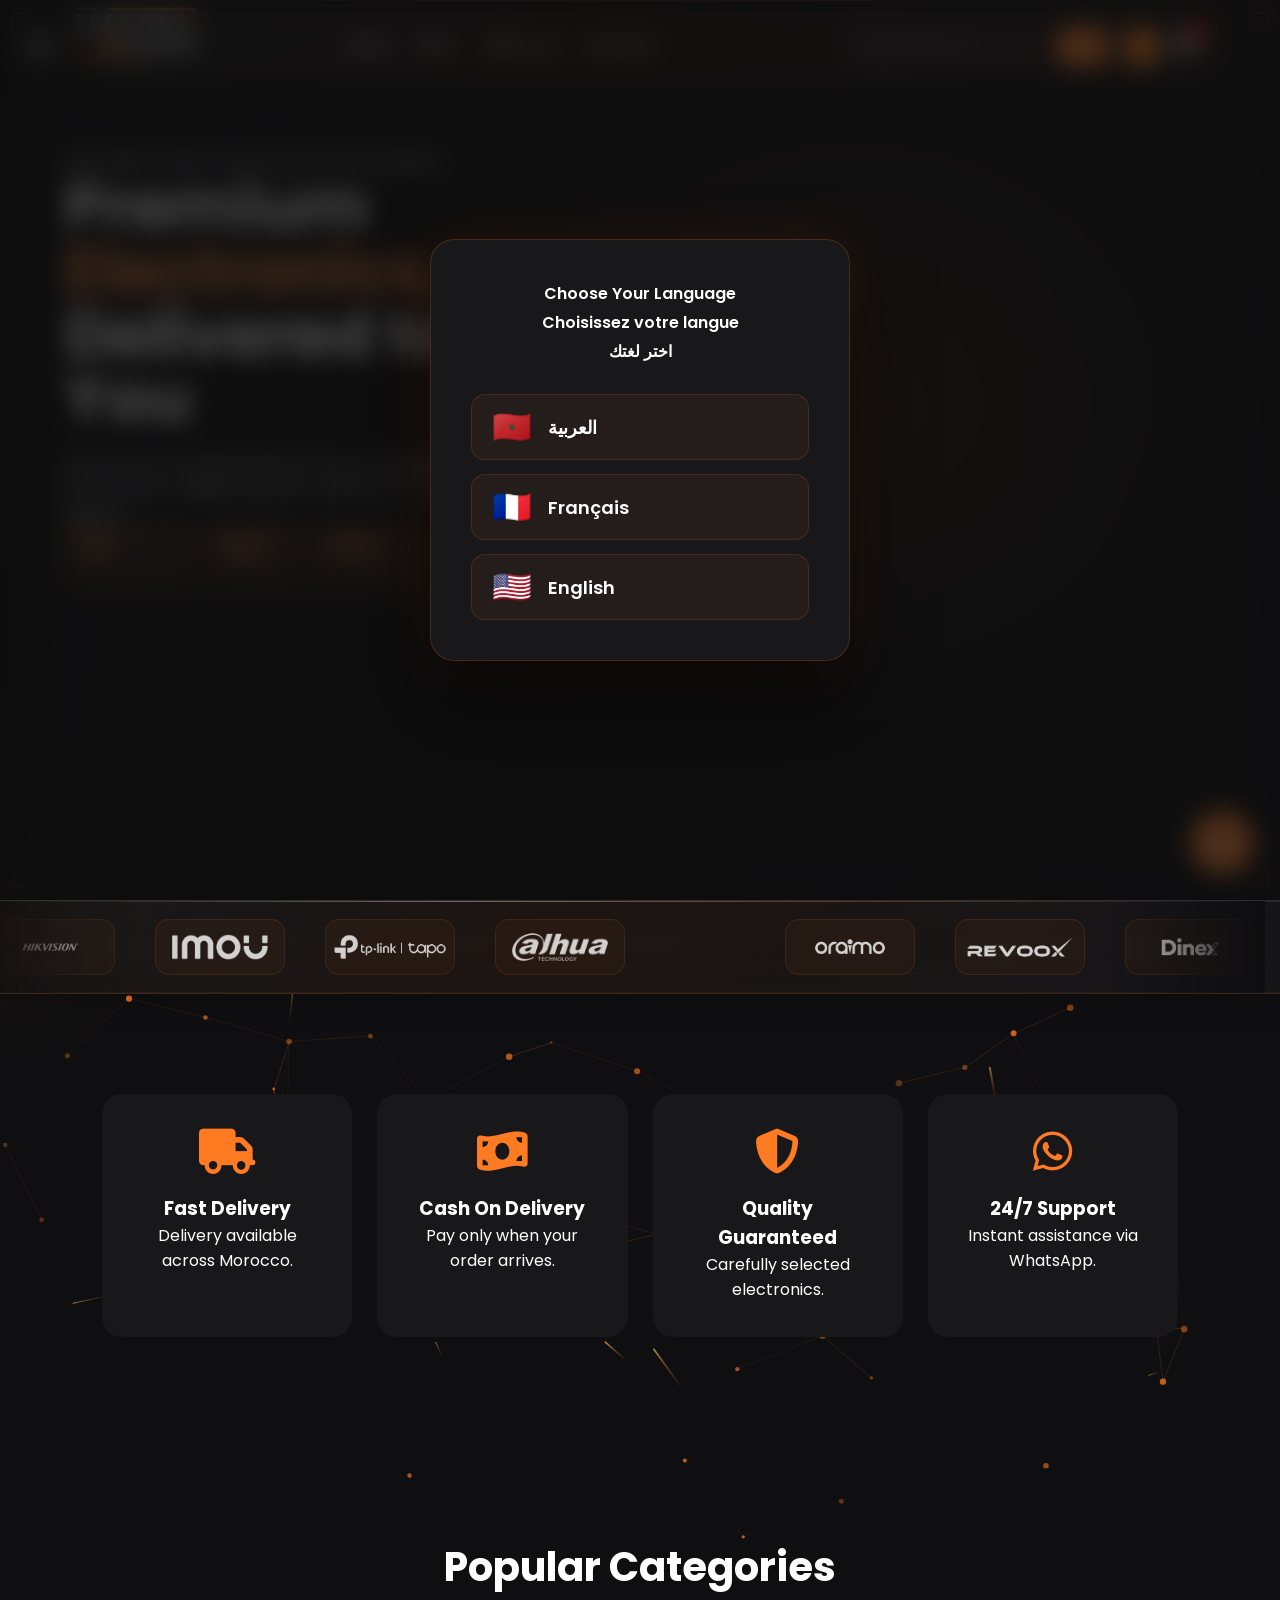
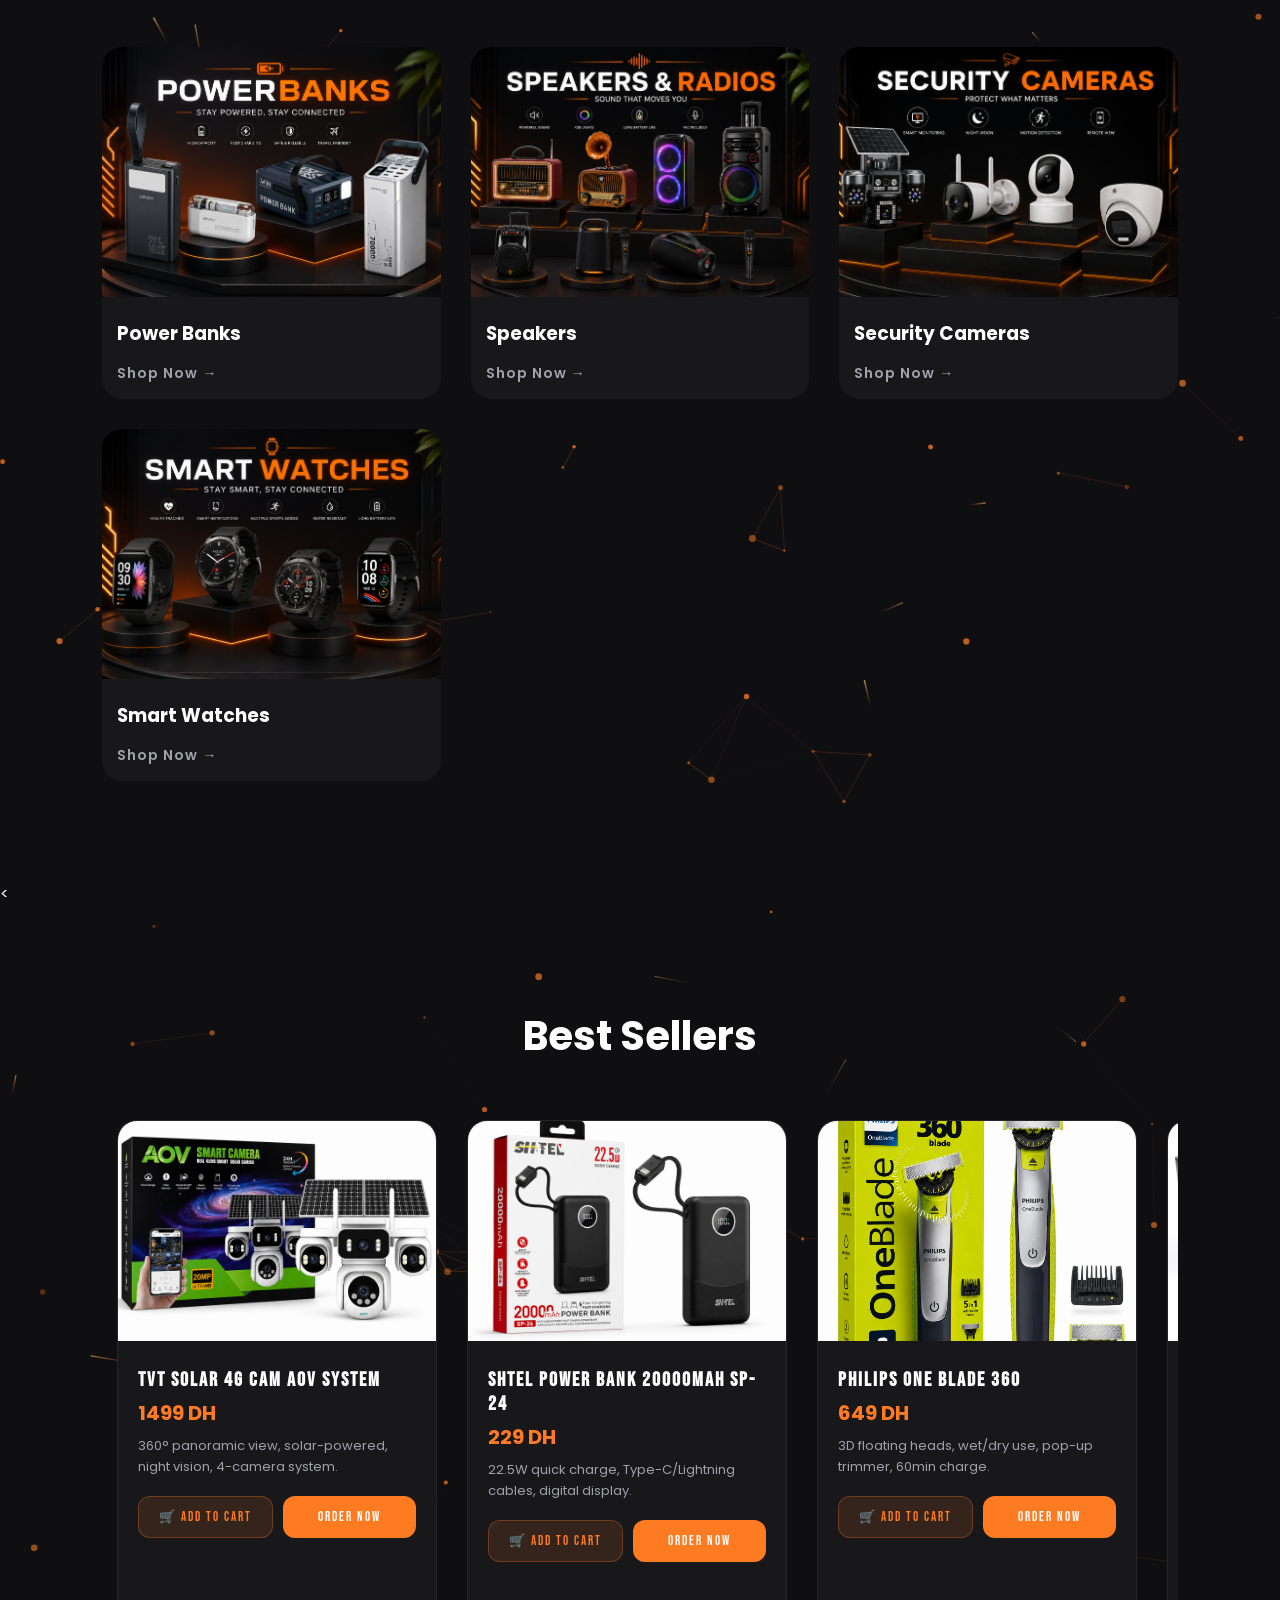
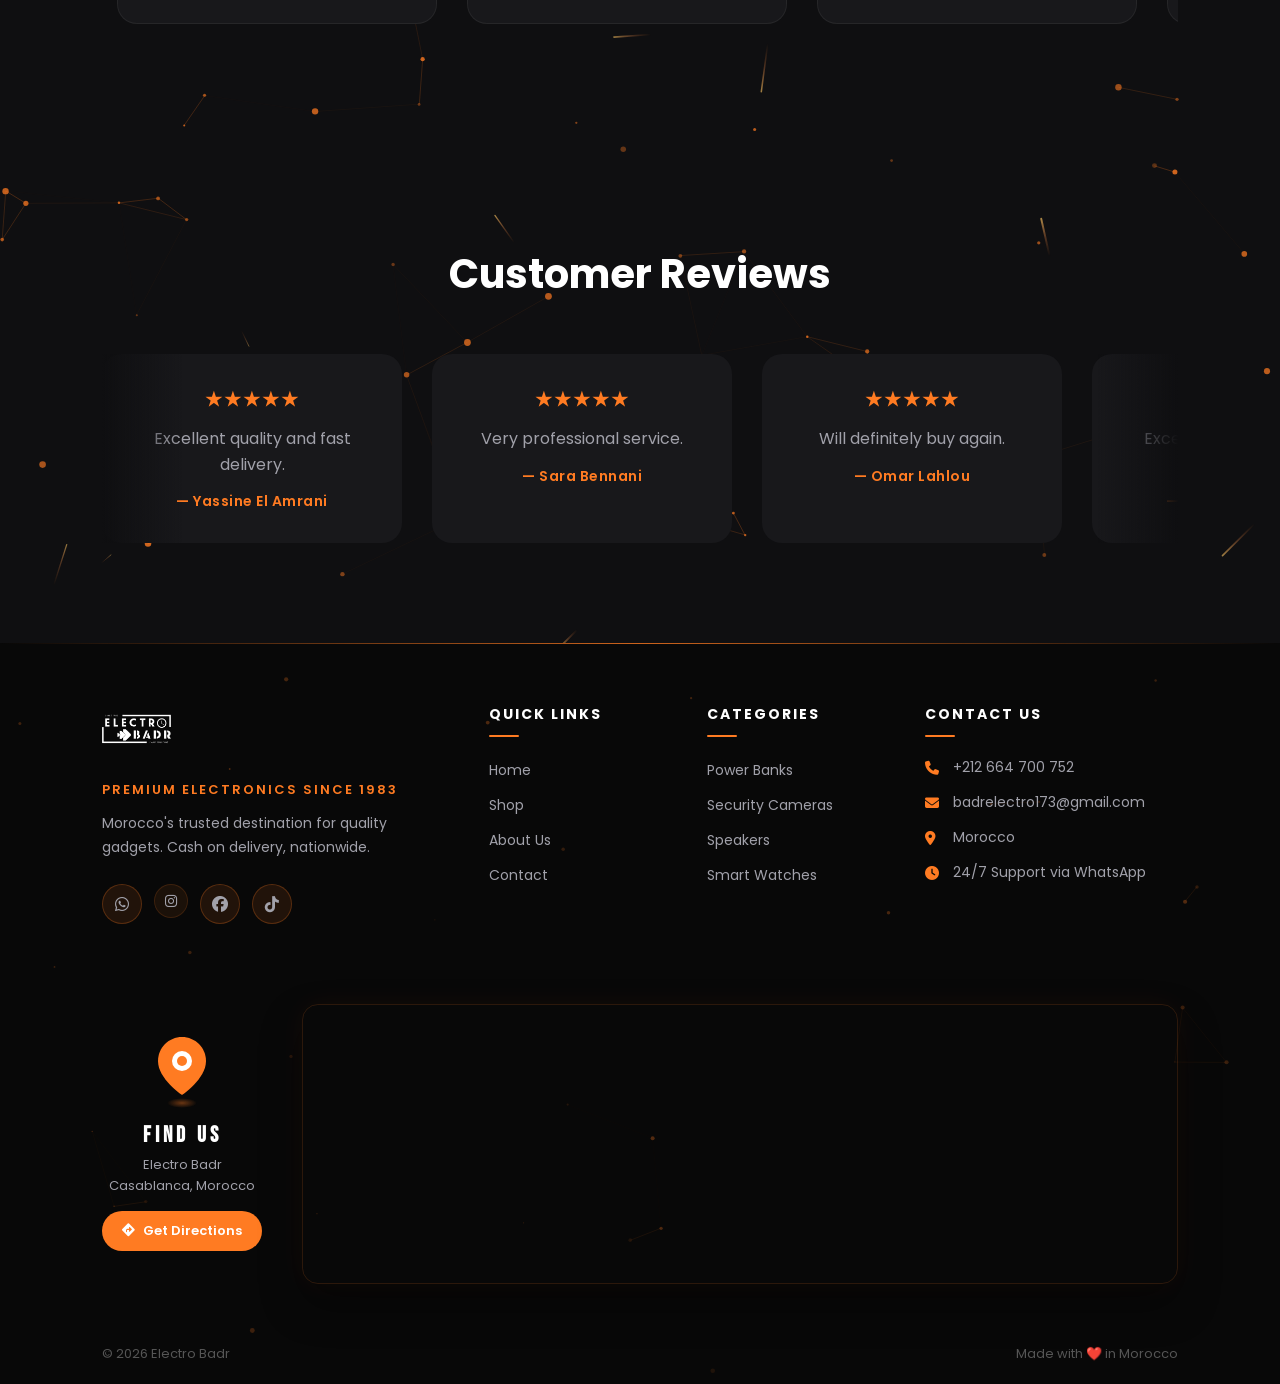
==== commit 8c7beb9a: "test" ====
--- a/index.html
+++ b/index.html
@@ -4,7 +4,7 @@
 <head>
 <meta charset="UTF-8">
 <meta name="viewport" content="width=device-width, initial-scale=1.0">
-<title>Electro Badr | Premium Electronics</title>
+<title>Electro Badr1 | Premium Electronics</title>
 <link rel="stylesheet" href="style.css">
 <link rel="stylesheet" href="https://cdnjs.cloudflare.com/ajax/libs/font-awesome/6.5.1/css/all.min.css">
 <link rel="preconnect" href="https://fonts.googleapis.com">
--- a/style.css
+++ b/style.css
@@ -2083,7 +2083,22 @@
 .product-detail-actions { display: flex; gap: 12px; }
 body.light-mode .product-detail-box { background: #ffffff; }
 body.light-mode .product-detail-info h3 { color: #111; }
-@media (max-width: 700px) { .product-detail-box { grid-template-columns: 1fr; } }
+@media (max-width: 700px) {
+  .product-detail-box {
+    grid-template-columns: 1fr;
+    padding: 16px;
+  }
+  .product-detail-img-wrap,
+  .product-detail-dots,
+  .product-detail-thumbs,
+  .product-detail-info {
+    grid-column: 1;
+    grid-row: auto;
+  }
+  .product-detail-main-img {
+    aspect-ratio: 4 / 5;
+  }
+}
 .product-review-section { grid-column: 1 / -1; border-top: 1px solid rgba(255,255,255,0.08); margin-top: 20px; padding-top: 20px; }
 .review-toggle-btn { background: rgba(255,123,34,0.10); border: 1px solid rgba(255,123,34,0.25); color: #ff7b22; padding: 10px 18px; border-radius: 20px; cursor: pointer; font-weight: 600; font-size: 13px; }
 .review-toggle-btn:hover { background: rgba(255,123,34,0.18); }
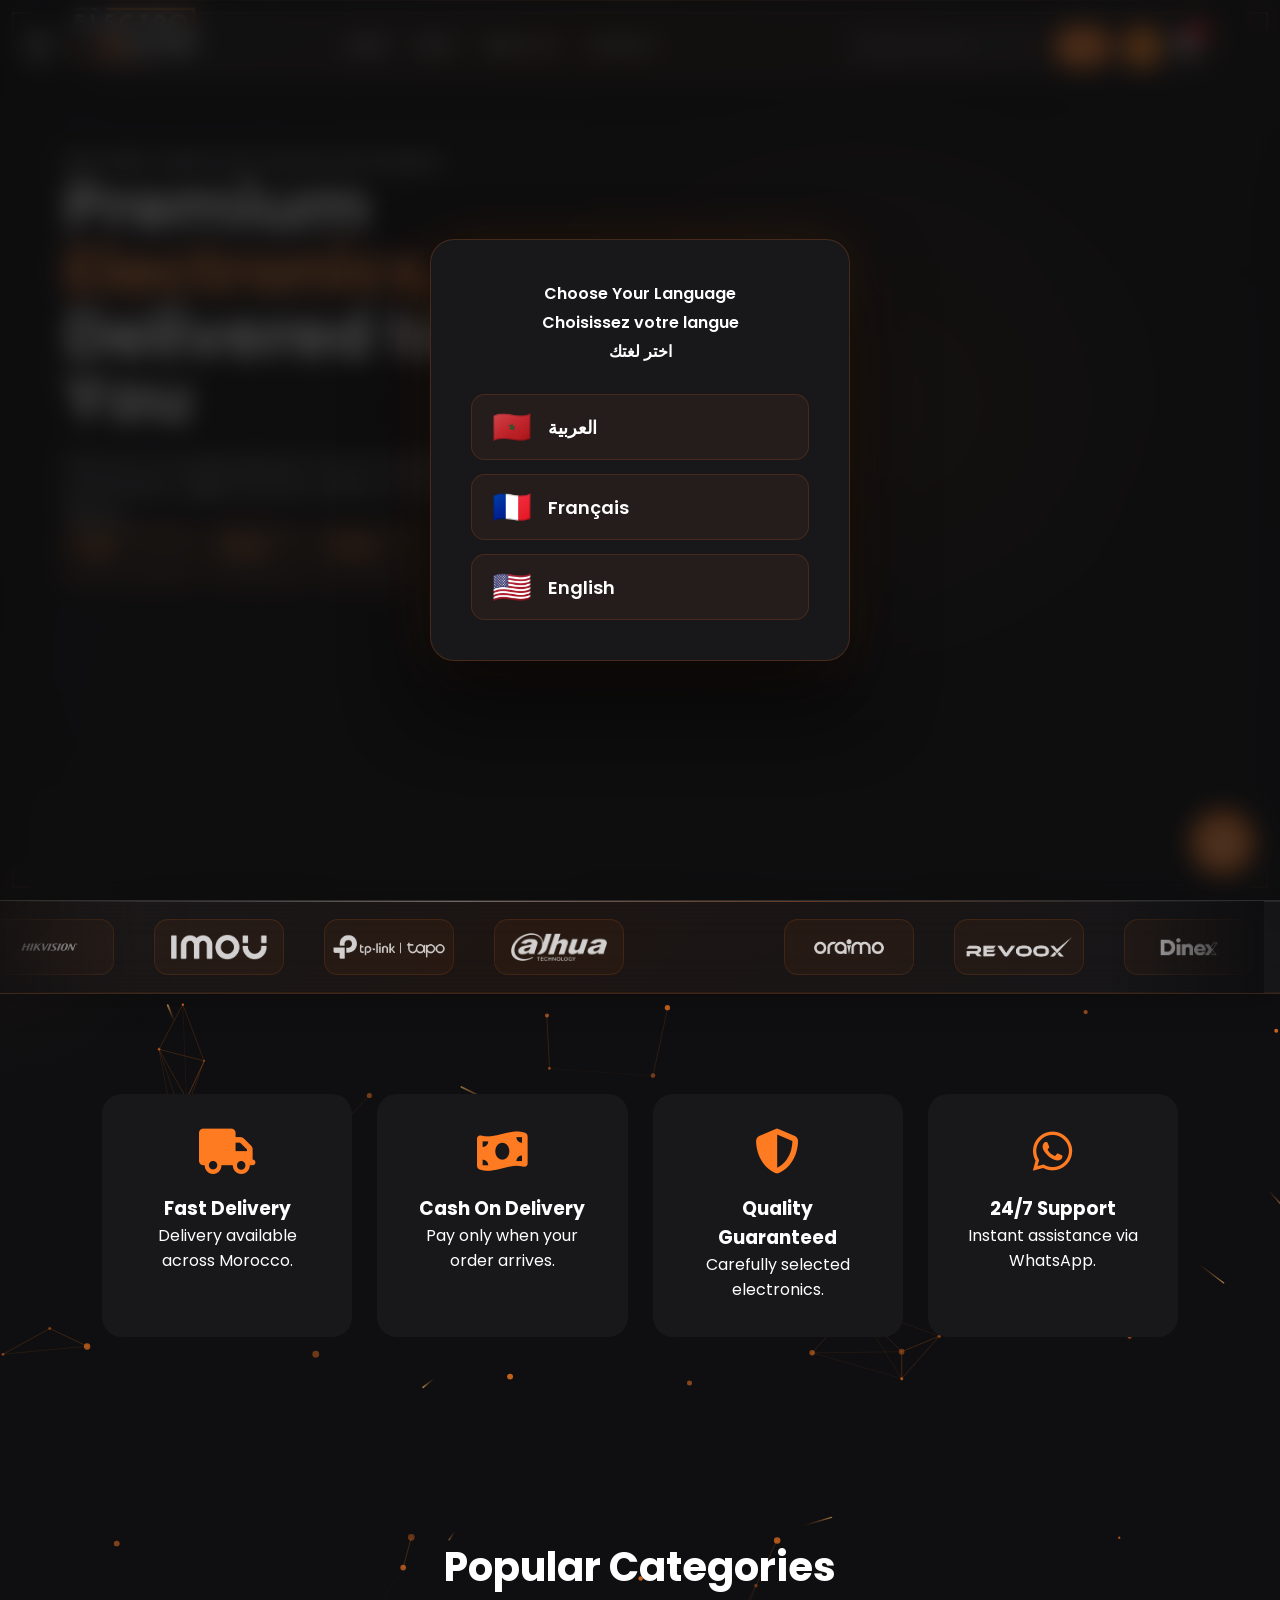
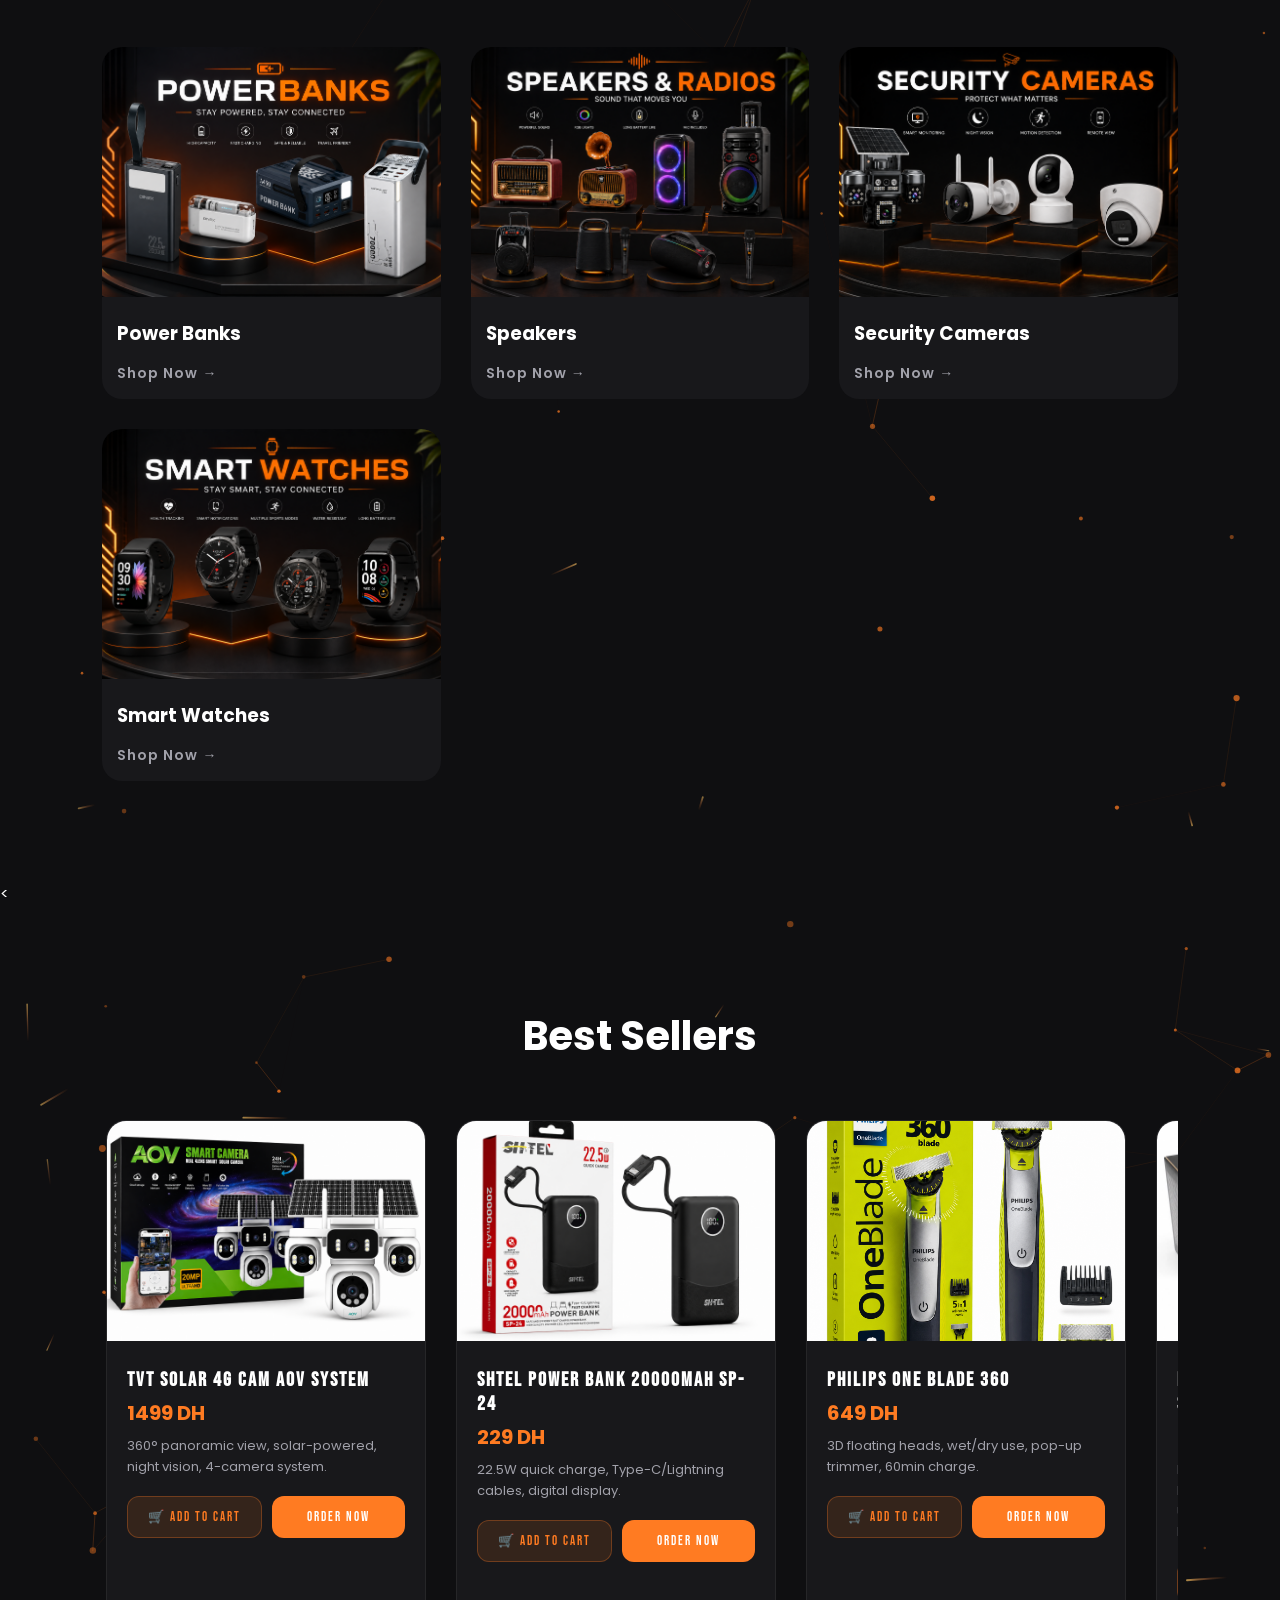
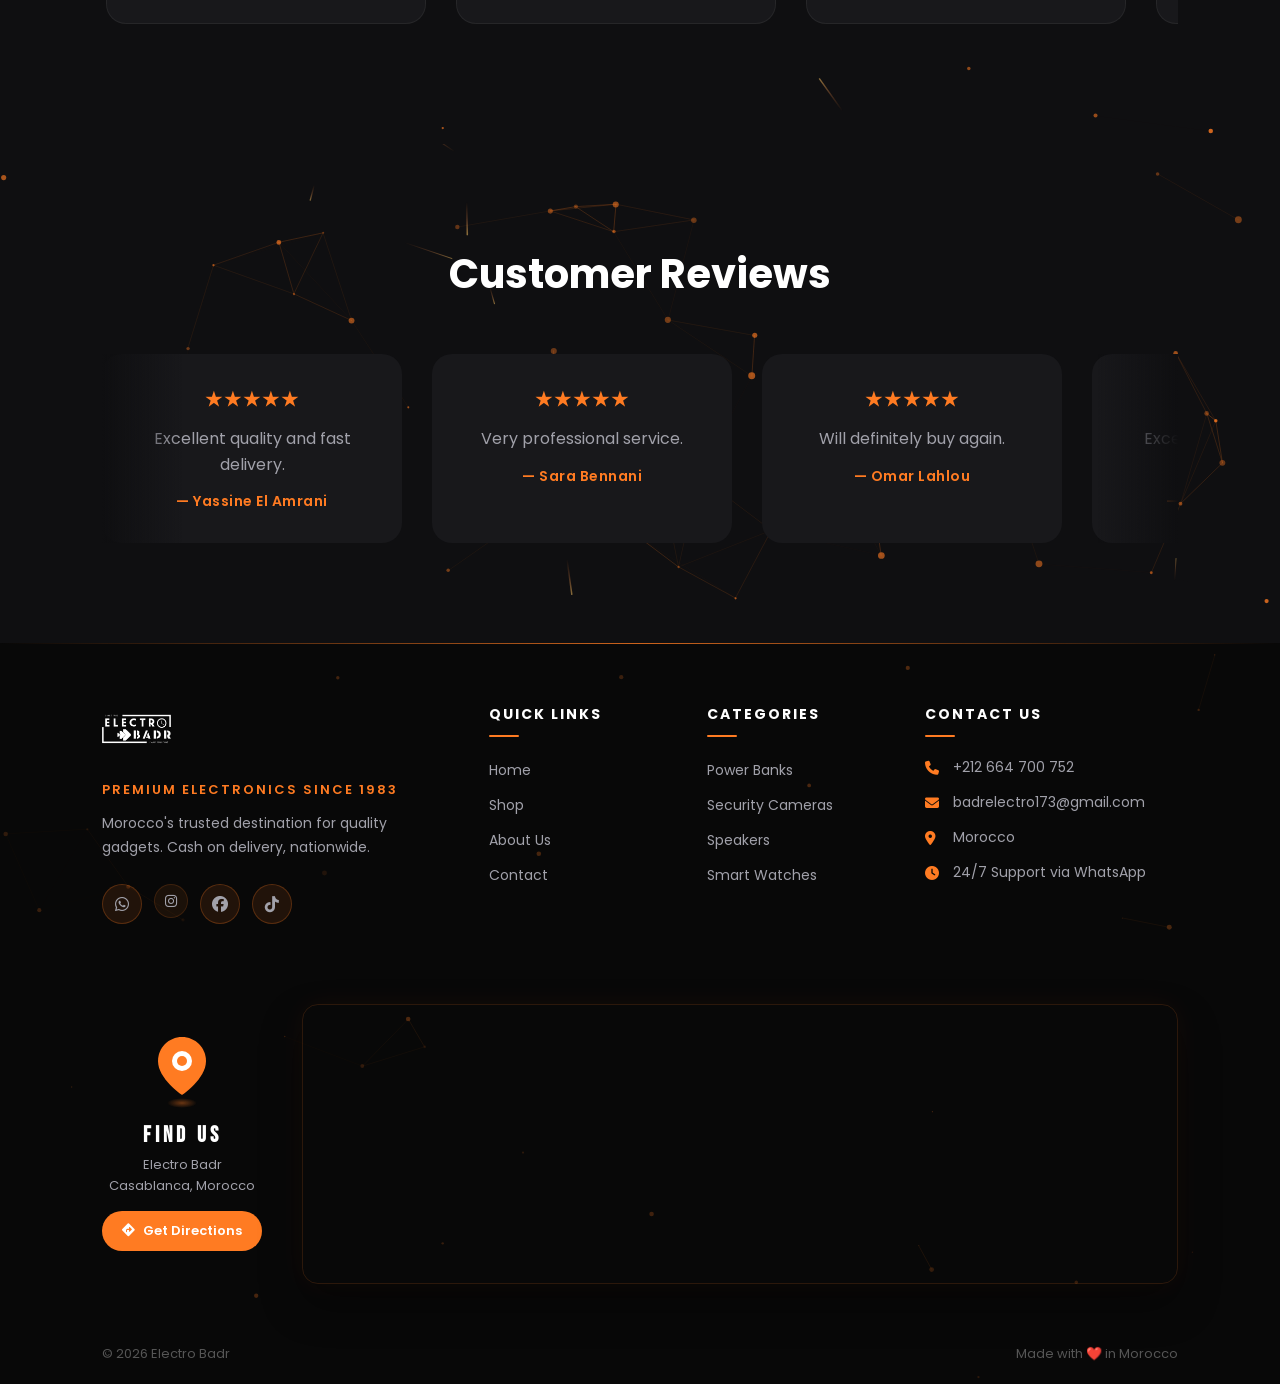
==== commit c92b5c3b: "back" ====
--- a/index.html
+++ b/index.html
@@ -4,7 +4,7 @@
 <head>
 <meta charset="UTF-8">
 <meta name="viewport" content="width=device-width, initial-scale=1.0">
-<title>Electro Badr1 | Premium Electronics</title>
+<title>Electro Badr | Premium Electronics</title>
 <link rel="stylesheet" href="style.css">
 <link rel="stylesheet" href="https://cdnjs.cloudflare.com/ajax/libs/font-awesome/6.5.1/css/all.min.css">
 <link rel="preconnect" href="https://fonts.googleapis.com">
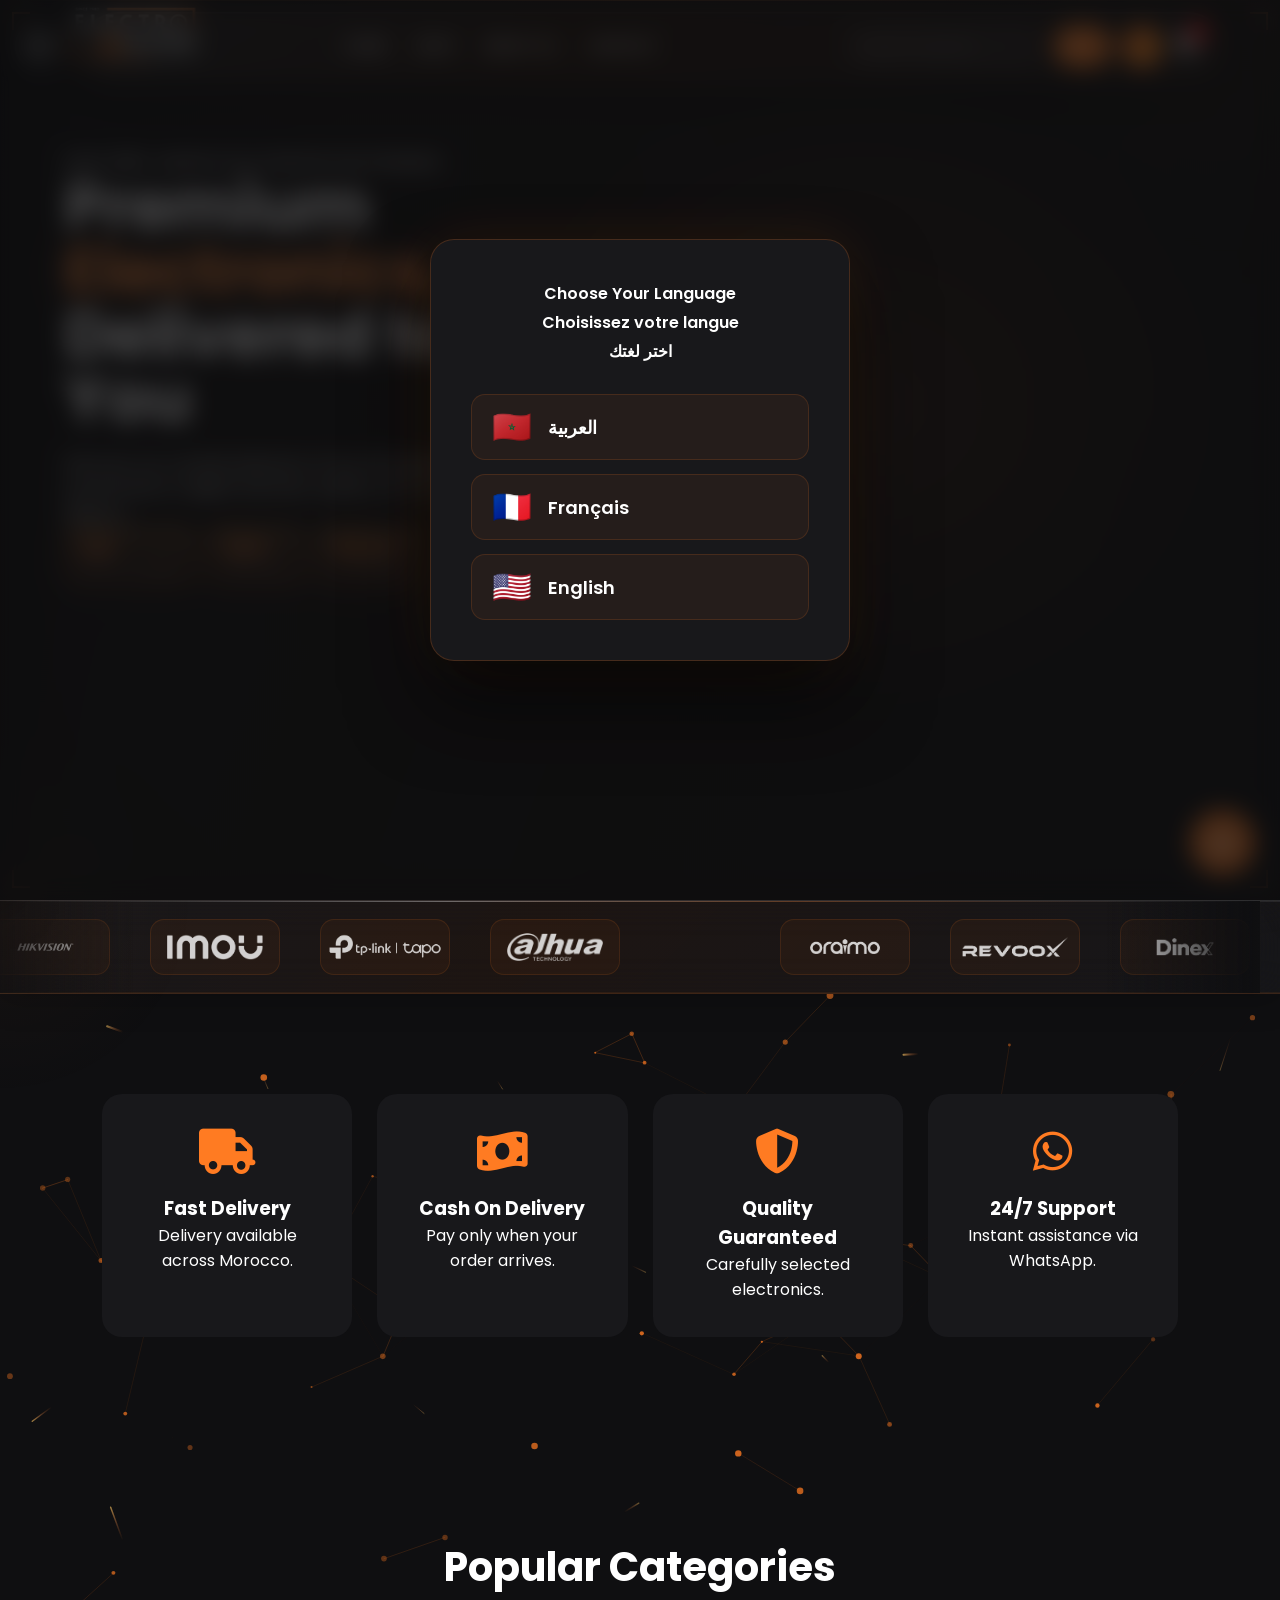
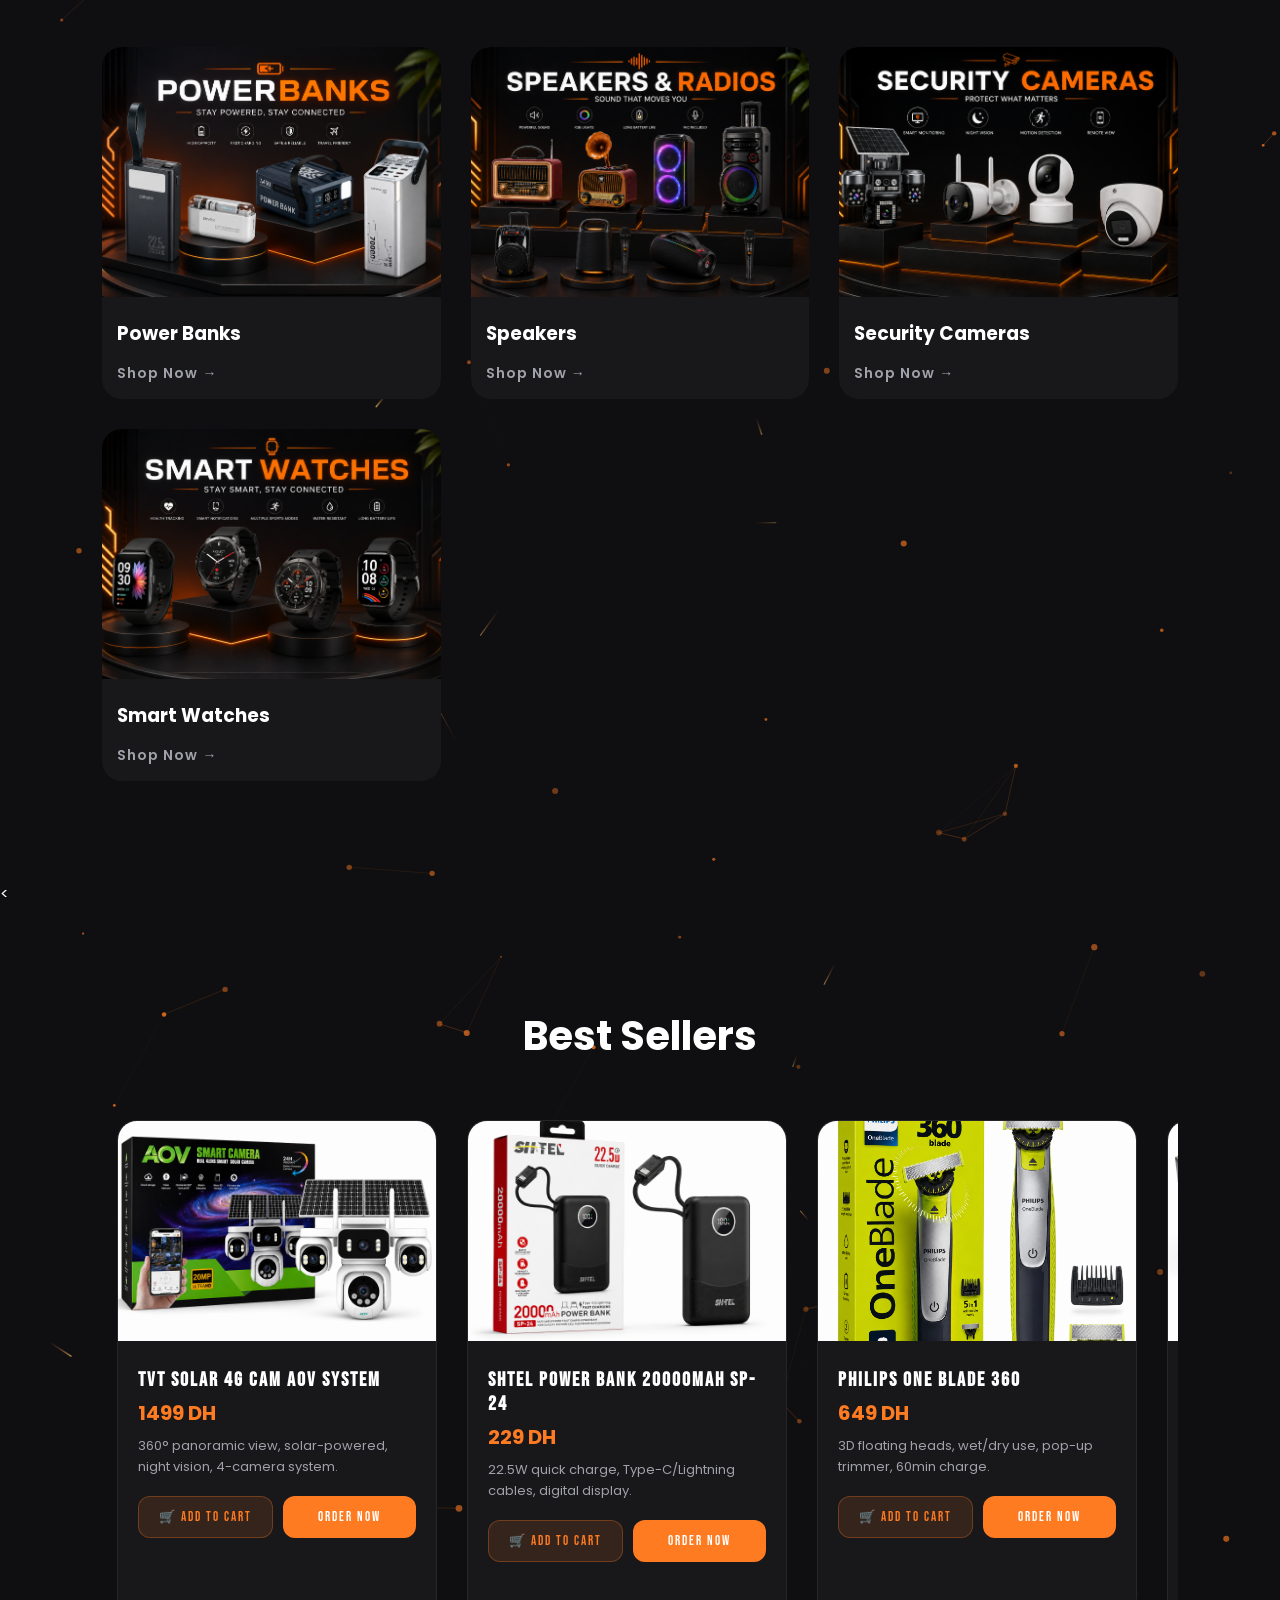
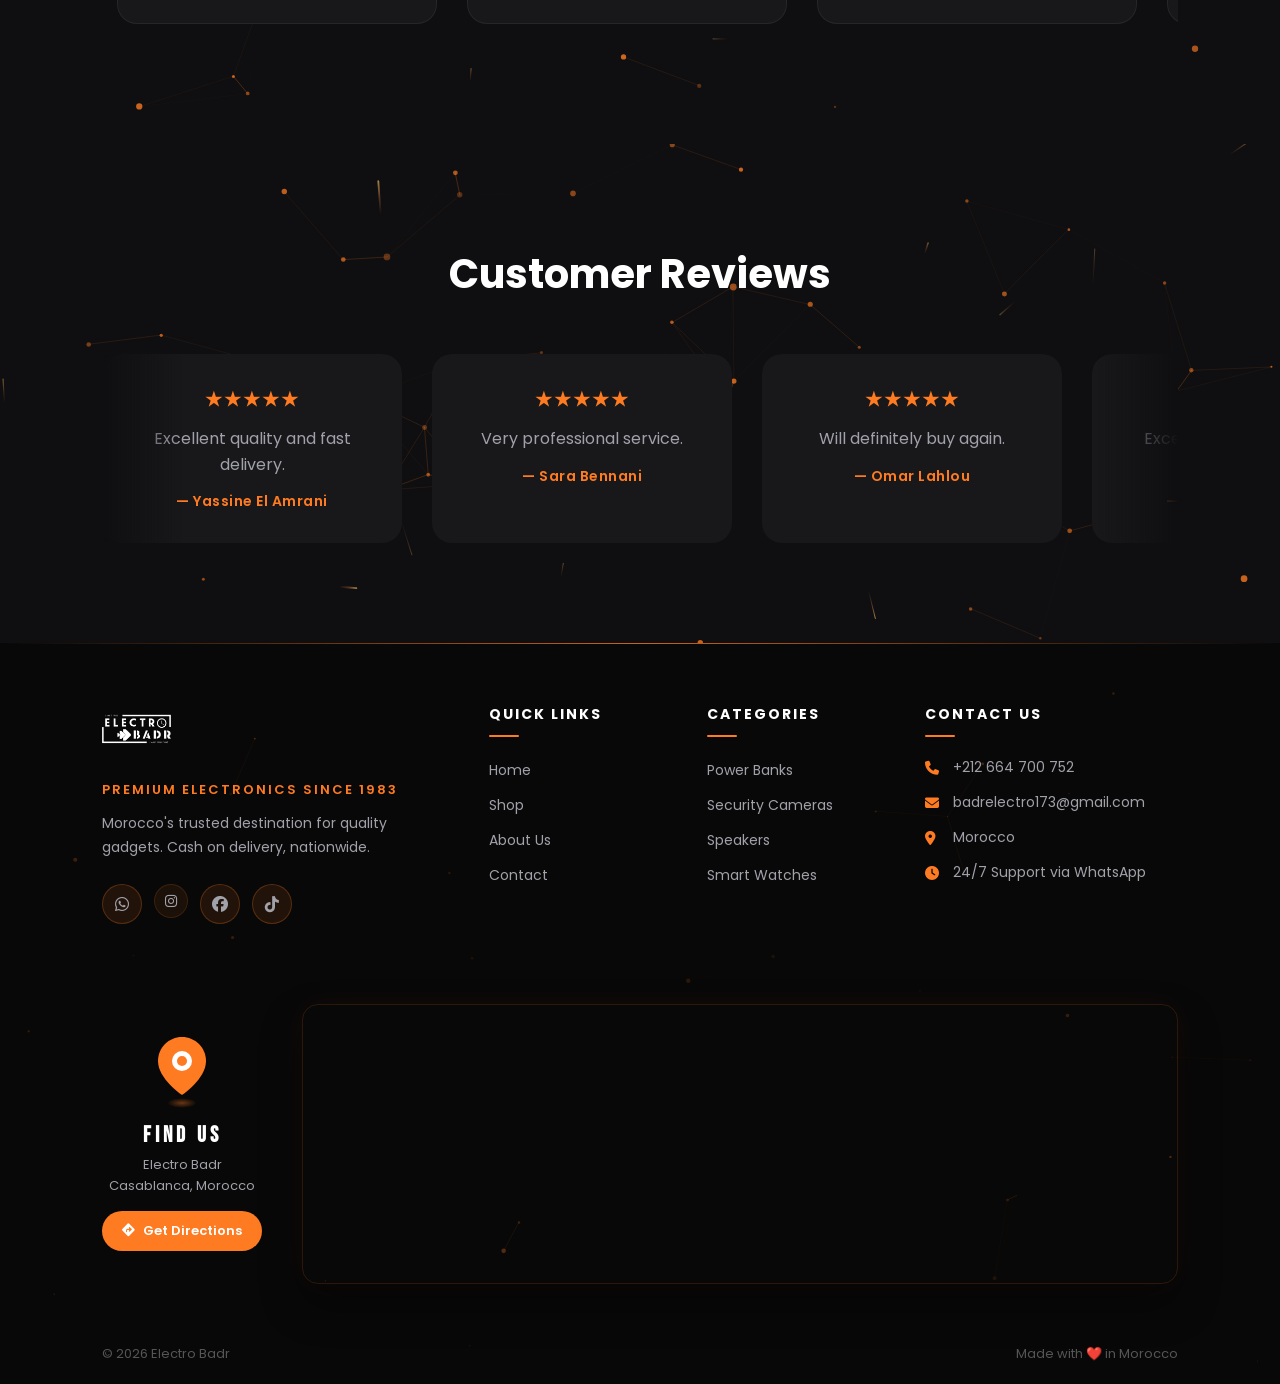
==== commit 0136aa7a: "logo" ====
--- a/index.html
+++ b/index.html
@@ -5,6 +5,7 @@
 <meta charset="UTF-8">
 <meta name="viewport" content="width=device-width, initial-scale=1.0">
 <title>Electro Badr | Premium Electronics</title>
+<link rel="icon" type="image/jpeg" href="IMAGES/whitelogo.jpeg">
 <link rel="stylesheet" href="style.css">
 <link rel="stylesheet" href="https://cdnjs.cloudflare.com/ajax/libs/font-awesome/6.5.1/css/all.min.css">
 <link rel="preconnect" href="https://fonts.googleapis.com">
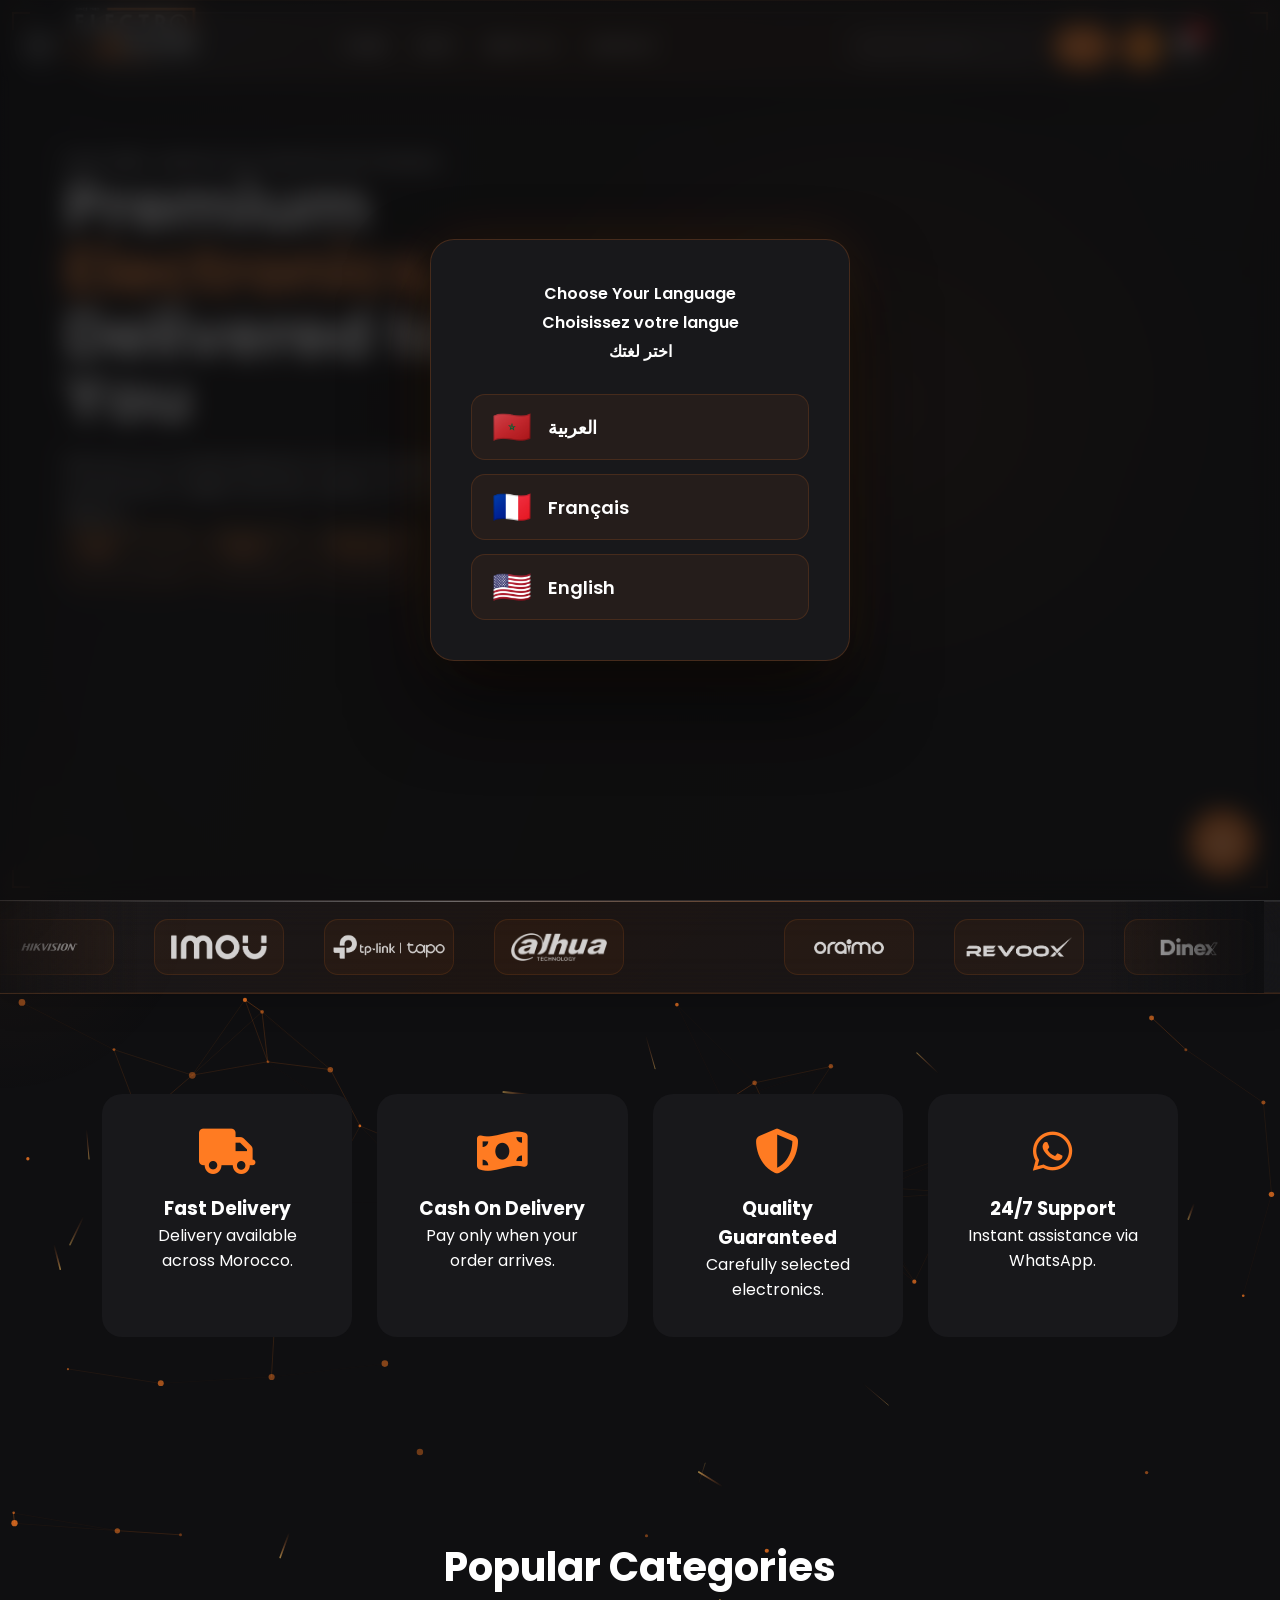
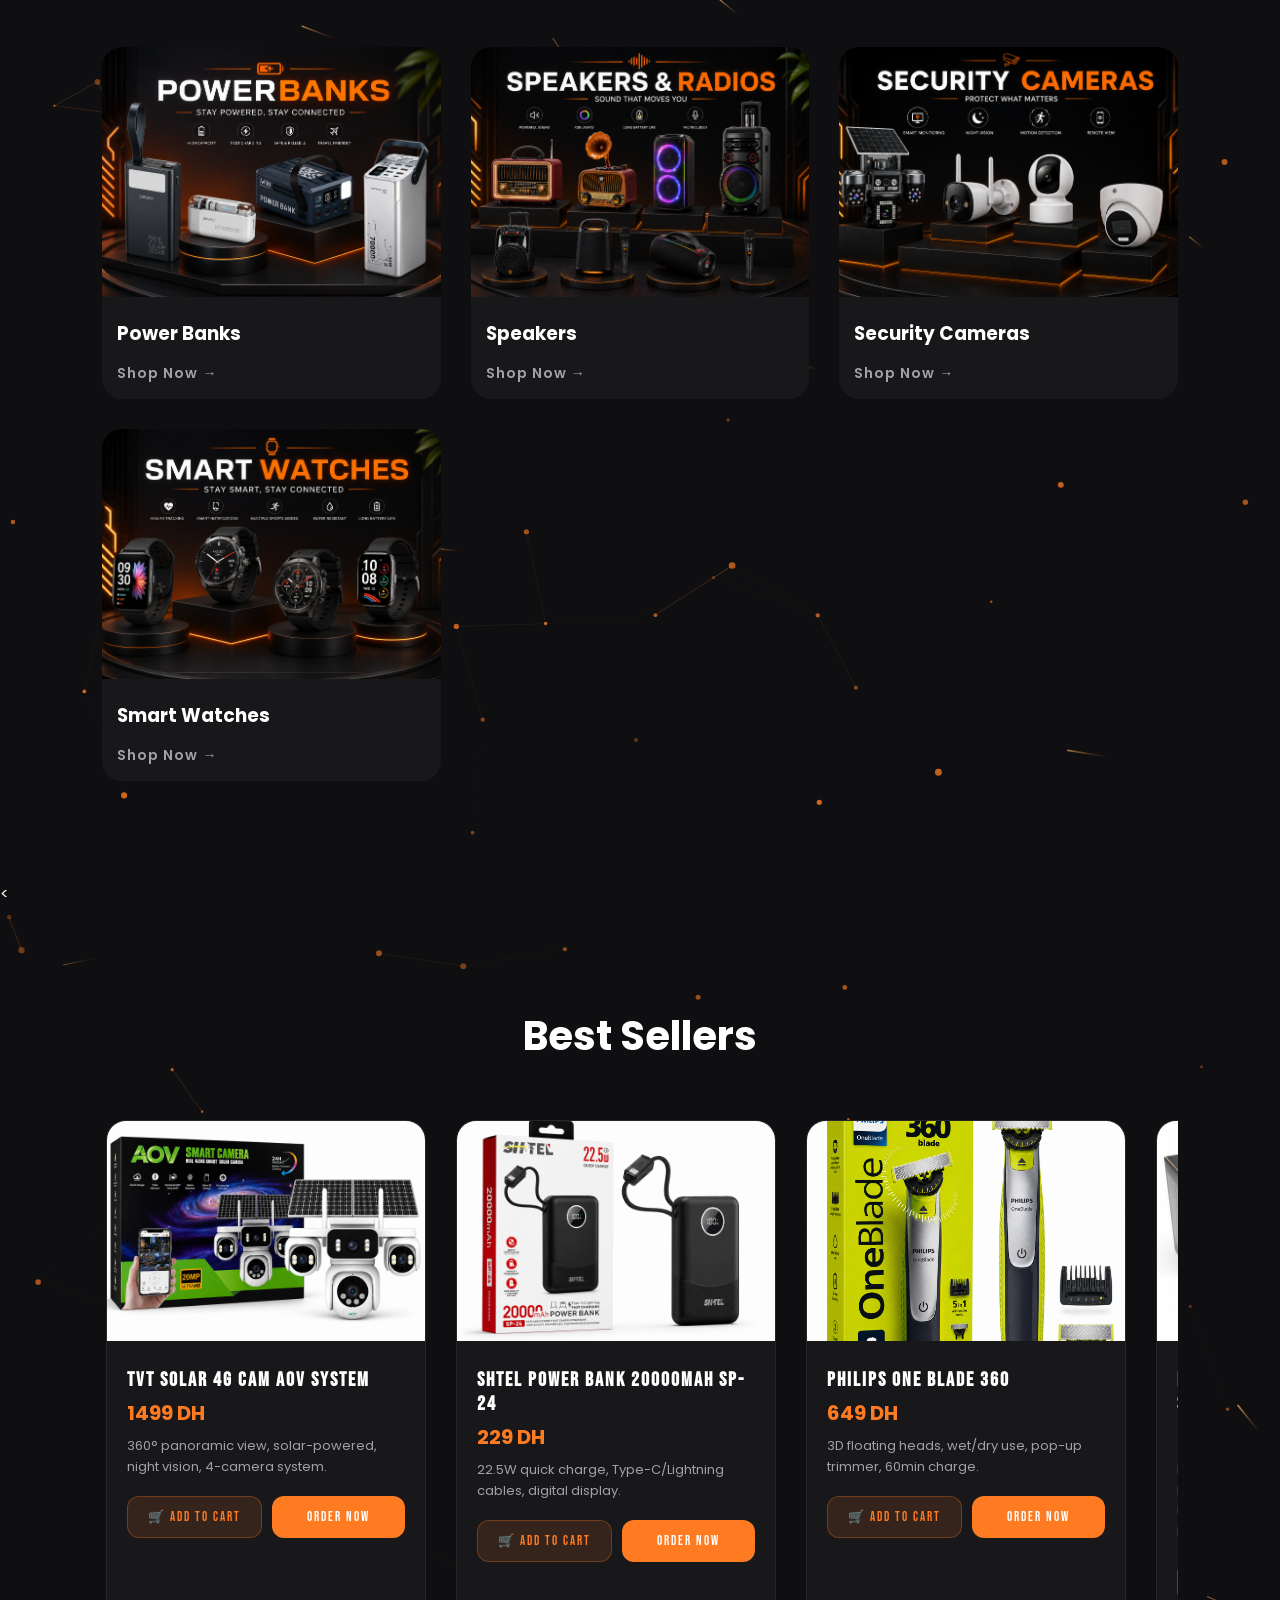
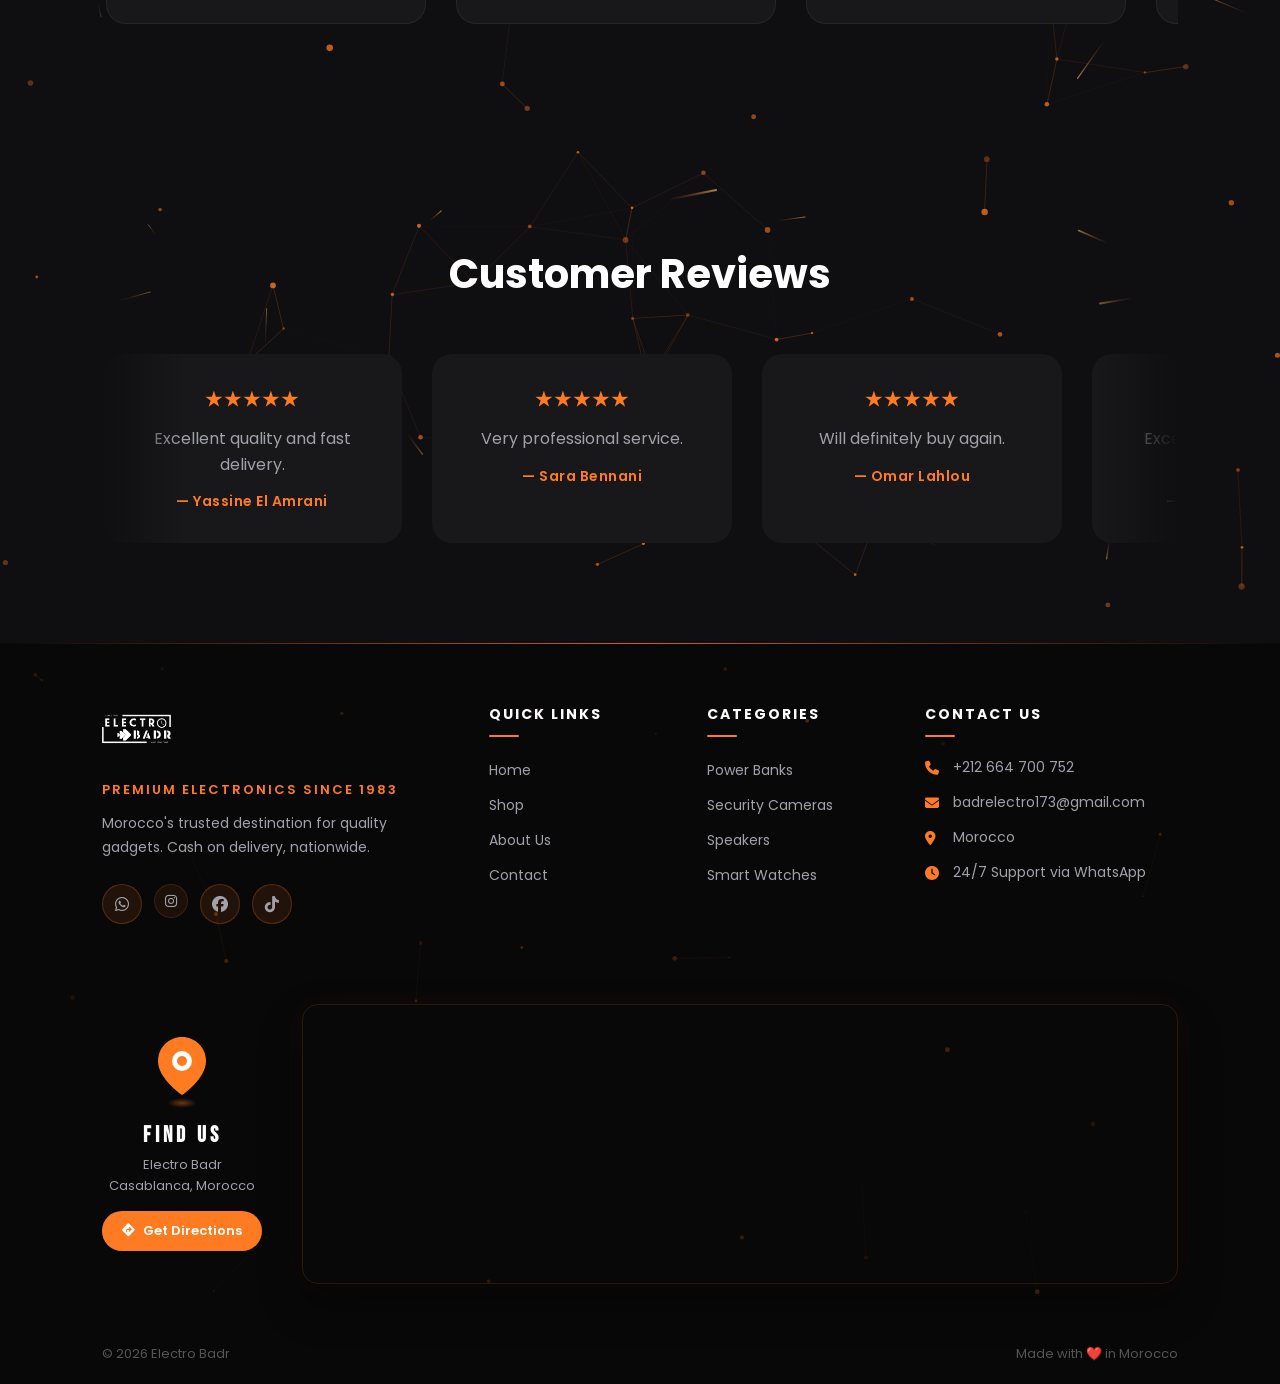
==== commit 1e6baa60: "pricemod" ====
--- a/index.html
+++ b/index.html
@@ -218,8 +218,8 @@
         <img src="IMAGES/philis one blade 360 one of 1.png" class="shop-card-img" alt="Philips One Blade 360" loading="lazy">
         <div class="shop-card-body"><h3 data-i18n="bs_powerbank">Philips One Blade 360</h3><p class="price">649 DH</p><p class="desc" data-i18n="bs_powerbank_desc">3D floating heads, wet/dry use, pop-up trimmer, 60min charge.</p>
           <div class="shop-card-actions">
-            <button class="btn-cart" onclick="addToCartShop('Philips One Blade 360',649,this)" data-i18n="shop_add_cart">🛒 Add to Cart</button>
-            <button class="btn-order" onclick="openOrder('Philips One Blade 360',649,'3D floating heads, wet/dry use.','IMAGES/philis one blade 360 one of 1.png')" data-i18n="shop_order_now">Order Now</button>
+            <button class="btn-cart" onclick="addToCartShop('Philips One Blade 360',699,this)" data-i18n="shop_add_cart">🛒 Add to Cart</button>
+            <button class="btn-order" onclick="openOrder('Philips One Blade 360',699,'3D floating heads, wet/dry use.','IMAGES/philis one blade 360 one of 1.png')" data-i18n="shop_order_now">Order Now</button>
           </div>
         </div>
       </div>
@@ -243,10 +243,10 @@
       </div>
       <div class="shop-card" data-extra-images="IMAGES/kemei1677.webp,IMAGES/kemei16772.webp">
         <img src="IMAGES/tondeuse kemei.png" class="shop-card-img" alt="Kemei 1677 Beard Trimmer" loading="lazy">
-        <div class="shop-card-body"><h3 data-i18n="p_grooming_1_name">Kemei 1677 Beard Trimmer</h3><p class="price">219 DH</p><p class="desc" data-i18n="p_grooming_1_desc">Precision beard trimmer with 0-7mm length settings. Self-sharpening blades stay sharp with regular use. USB-C charging delivers up to 4 hours of runtime.</p>
-          <div class="shop-card-actions">
-            <button class="btn-cart" onclick="addToCartShop('Kemei 1677 Beard Trimmer',219,this)" data-i18n="shop_add_cart">🛒 Add to Cart</button>
-            <button class="btn-order" onclick="openOrder('Kemei 1677 Beard Trimmer',219,'Self-sharpening blades, USB-C, 4h runtime.','IMAGES/tondeuse kemei.png')" data-i18n="shop_order_now">Order Now</button>
+        <div class="shop-card-body"><h3 data-i18n="p_grooming_1_name">Kemei 1677 Beard Trimmer</h3><p class="price">349 DH</p><p class="desc" data-i18n="p_grooming_1_desc">Precision beard trimmer with 0-7mm length settings. Self-sharpening blades stay sharp with regular use. USB-C charging delivers up to 4 hours of runtime.</p>
+          <div class="shop-card-actions">
+            <button class="btn-cart" onclick="addToCartShop('Kemei 1677 Beard Trimmer',349,this)" data-i18n="shop_add_cart">🛒 Add to Cart</button>
+            <button class="btn-order" onclick="openOrder('Kemei 1677 Beard Trimmer',349,'Self-sharpening blades, USB-C, 4h runtime.','IMAGES/tondeuse kemei.png')" data-i18n="shop_order_now">Order Now</button>
           </div>
         </div>
       </div>
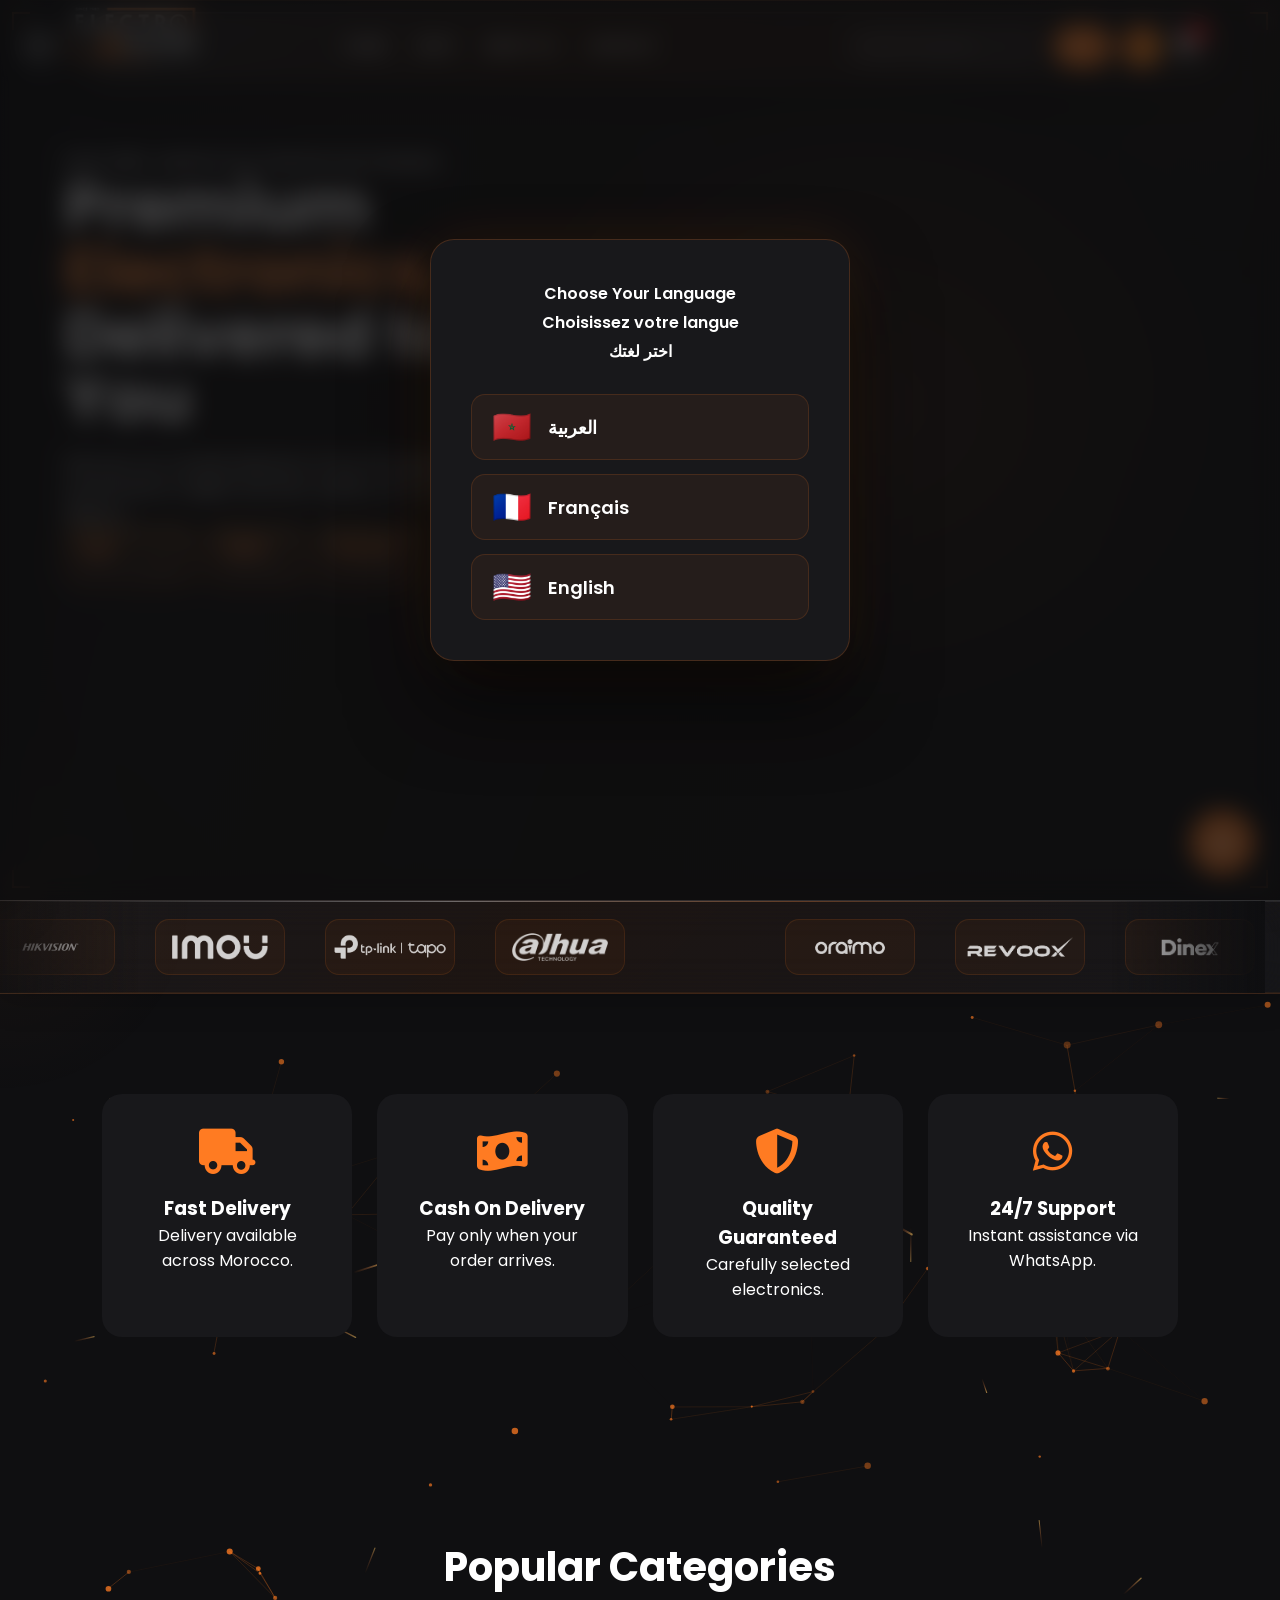
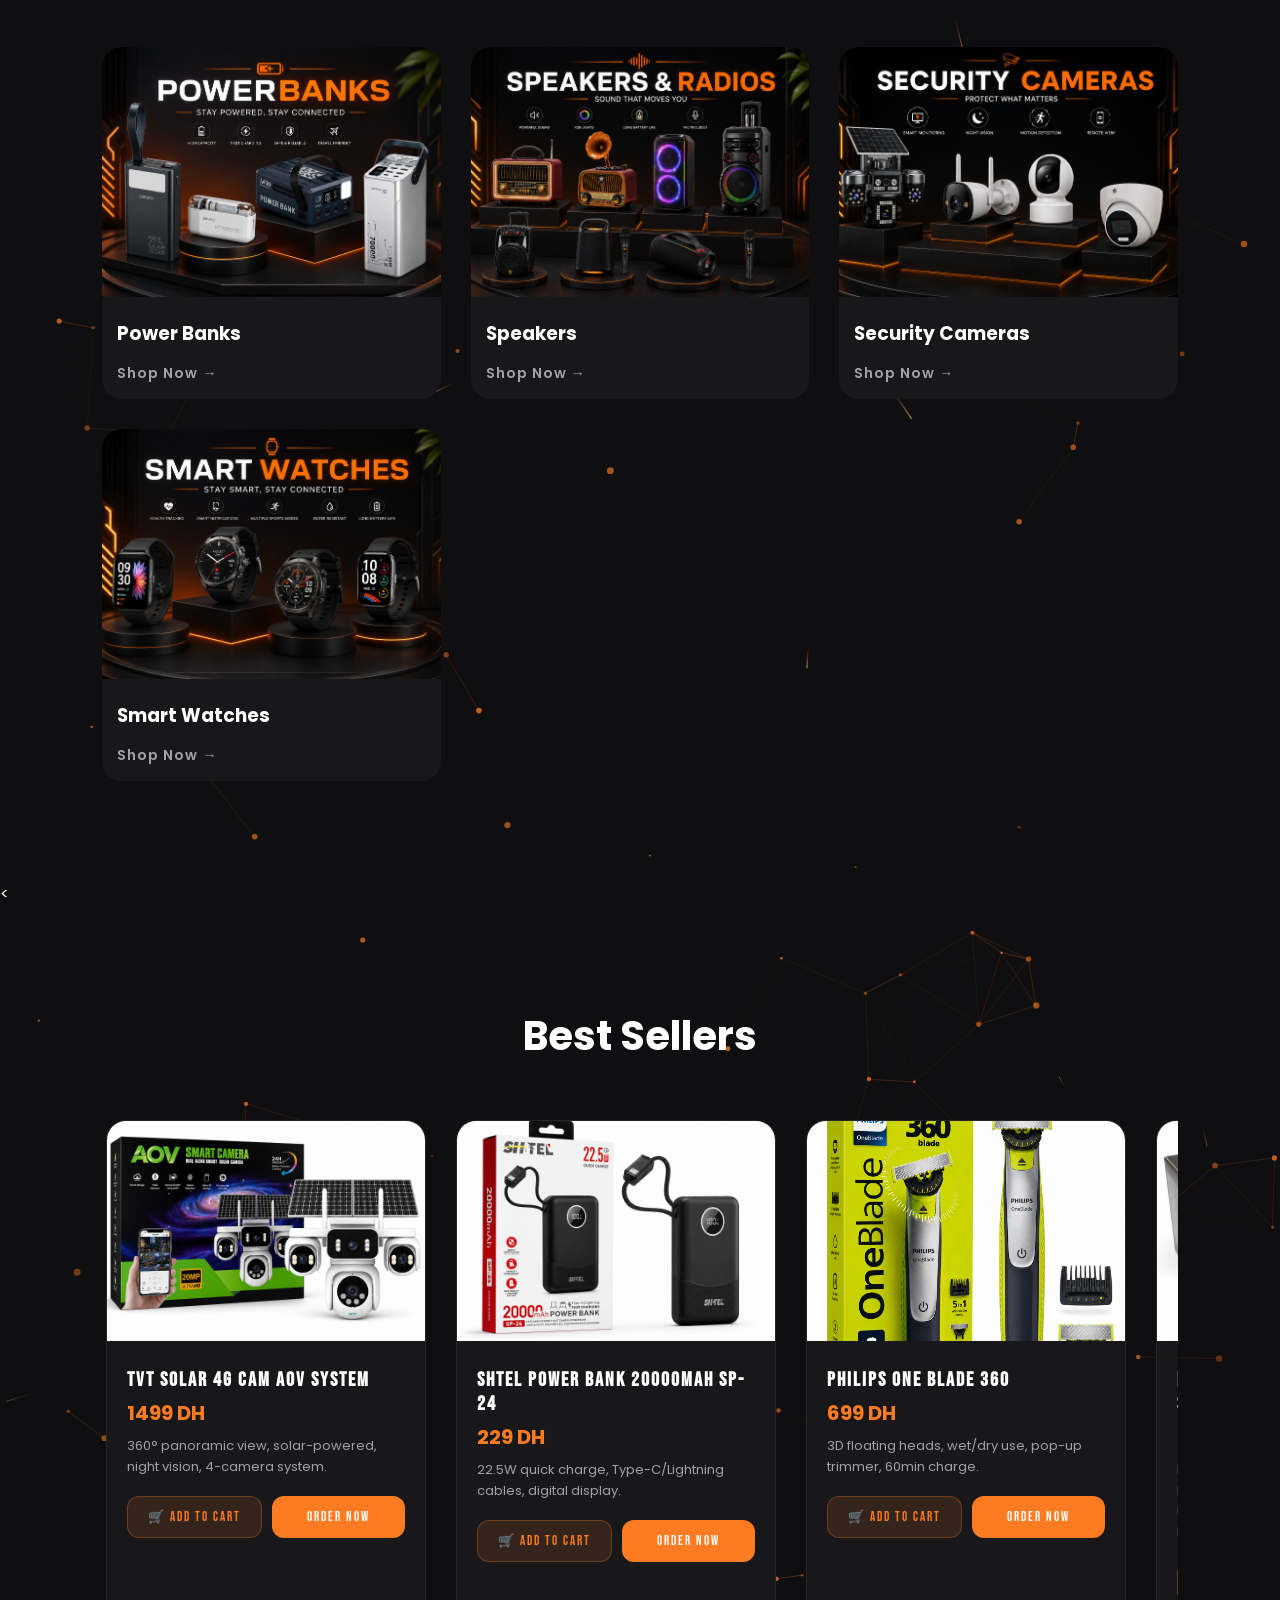
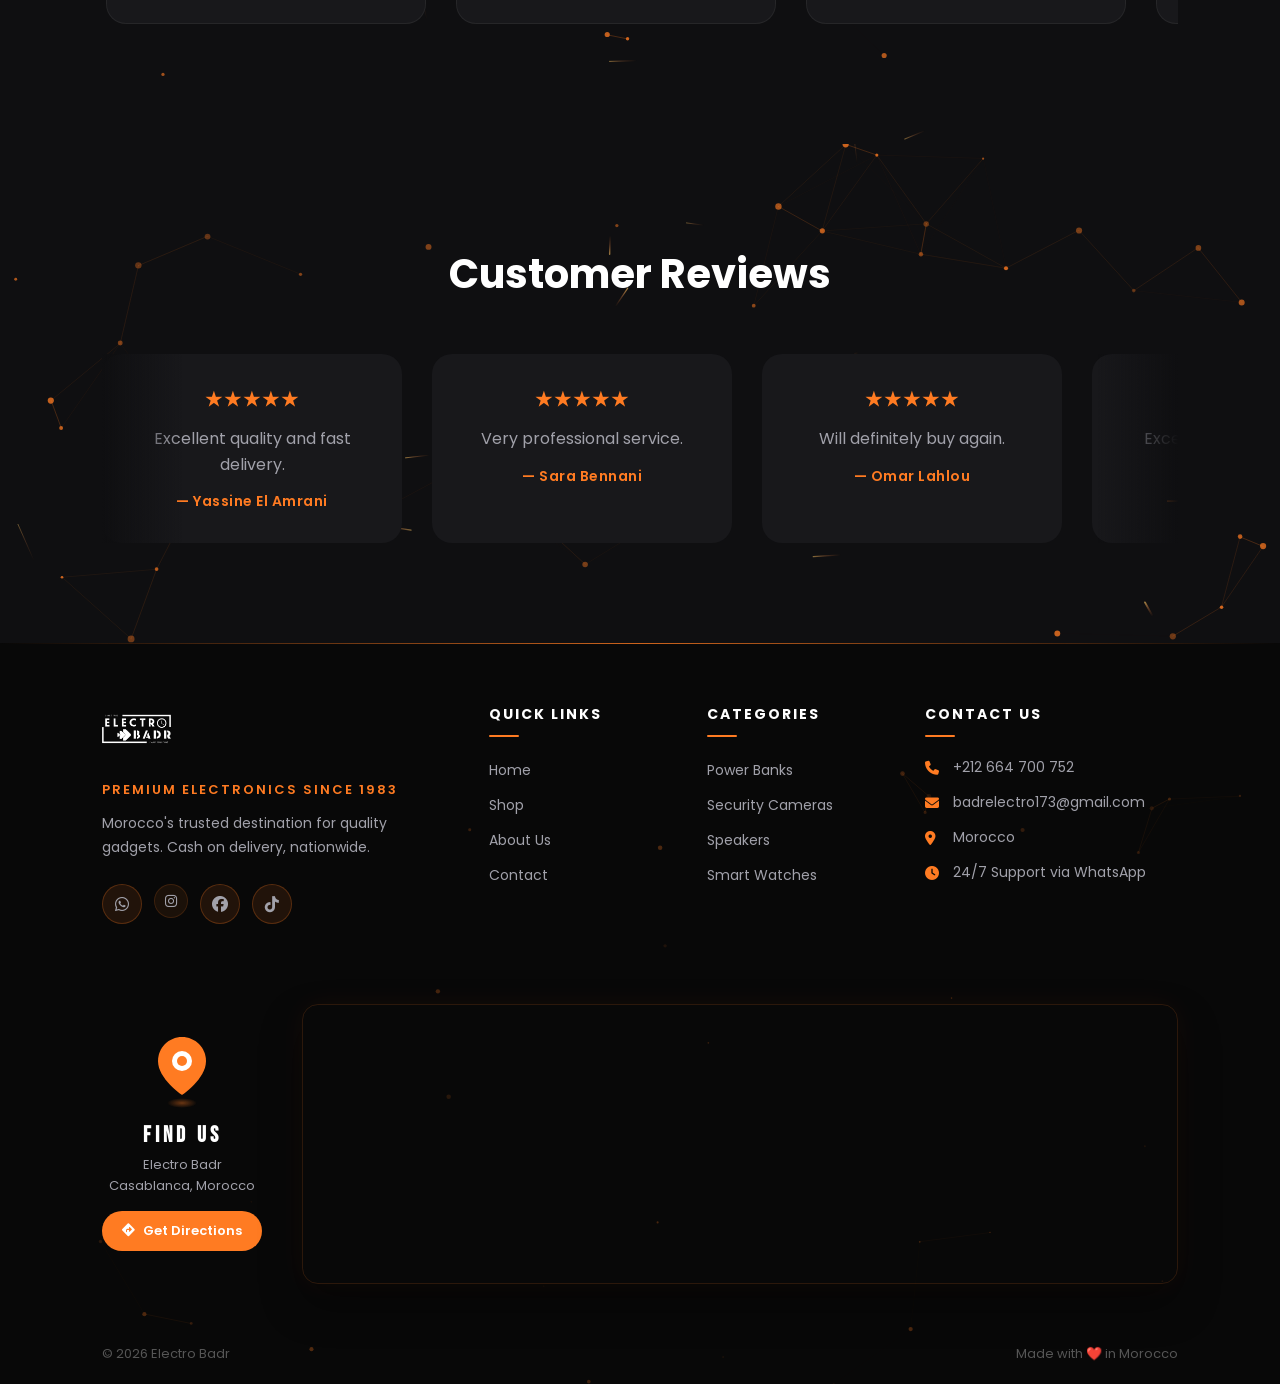
==== commit 289f06b6: "1for" ====
--- a/index.html
+++ b/index.html
@@ -216,7 +216,7 @@
       </div>
       <div class="shop-card" data-extra-images="IMAGES/oneblade360.webp,IMAGES/oneblade3602.webp">
         <img src="IMAGES/philis one blade 360 one of 1.png" class="shop-card-img" alt="Philips One Blade 360" loading="lazy">
-        <div class="shop-card-body"><h3 data-i18n="bs_powerbank">Philips One Blade 360</h3><p class="price">649 DH</p><p class="desc" data-i18n="bs_powerbank_desc">3D floating heads, wet/dry use, pop-up trimmer, 60min charge.</p>
+        <div class="shop-card-body"><h3 data-i18n="bs_powerbank">Philips One Blade 360</h3><p class="price">699 DH</p><p class="desc" data-i18n="bs_powerbank_desc">3D floating heads, wet/dry use, pop-up trimmer, 60min charge.</p>
           <div class="shop-card-actions">
             <button class="btn-cart" onclick="addToCartShop('Philips One Blade 360',699,this)" data-i18n="shop_add_cart">🛒 Add to Cart</button>
             <button class="btn-order" onclick="openOrder('Philips One Blade 360',699,'3D floating heads, wet/dry use.','IMAGES/philis one blade 360 one of 1.png')" data-i18n="shop_order_now">Order Now</button>
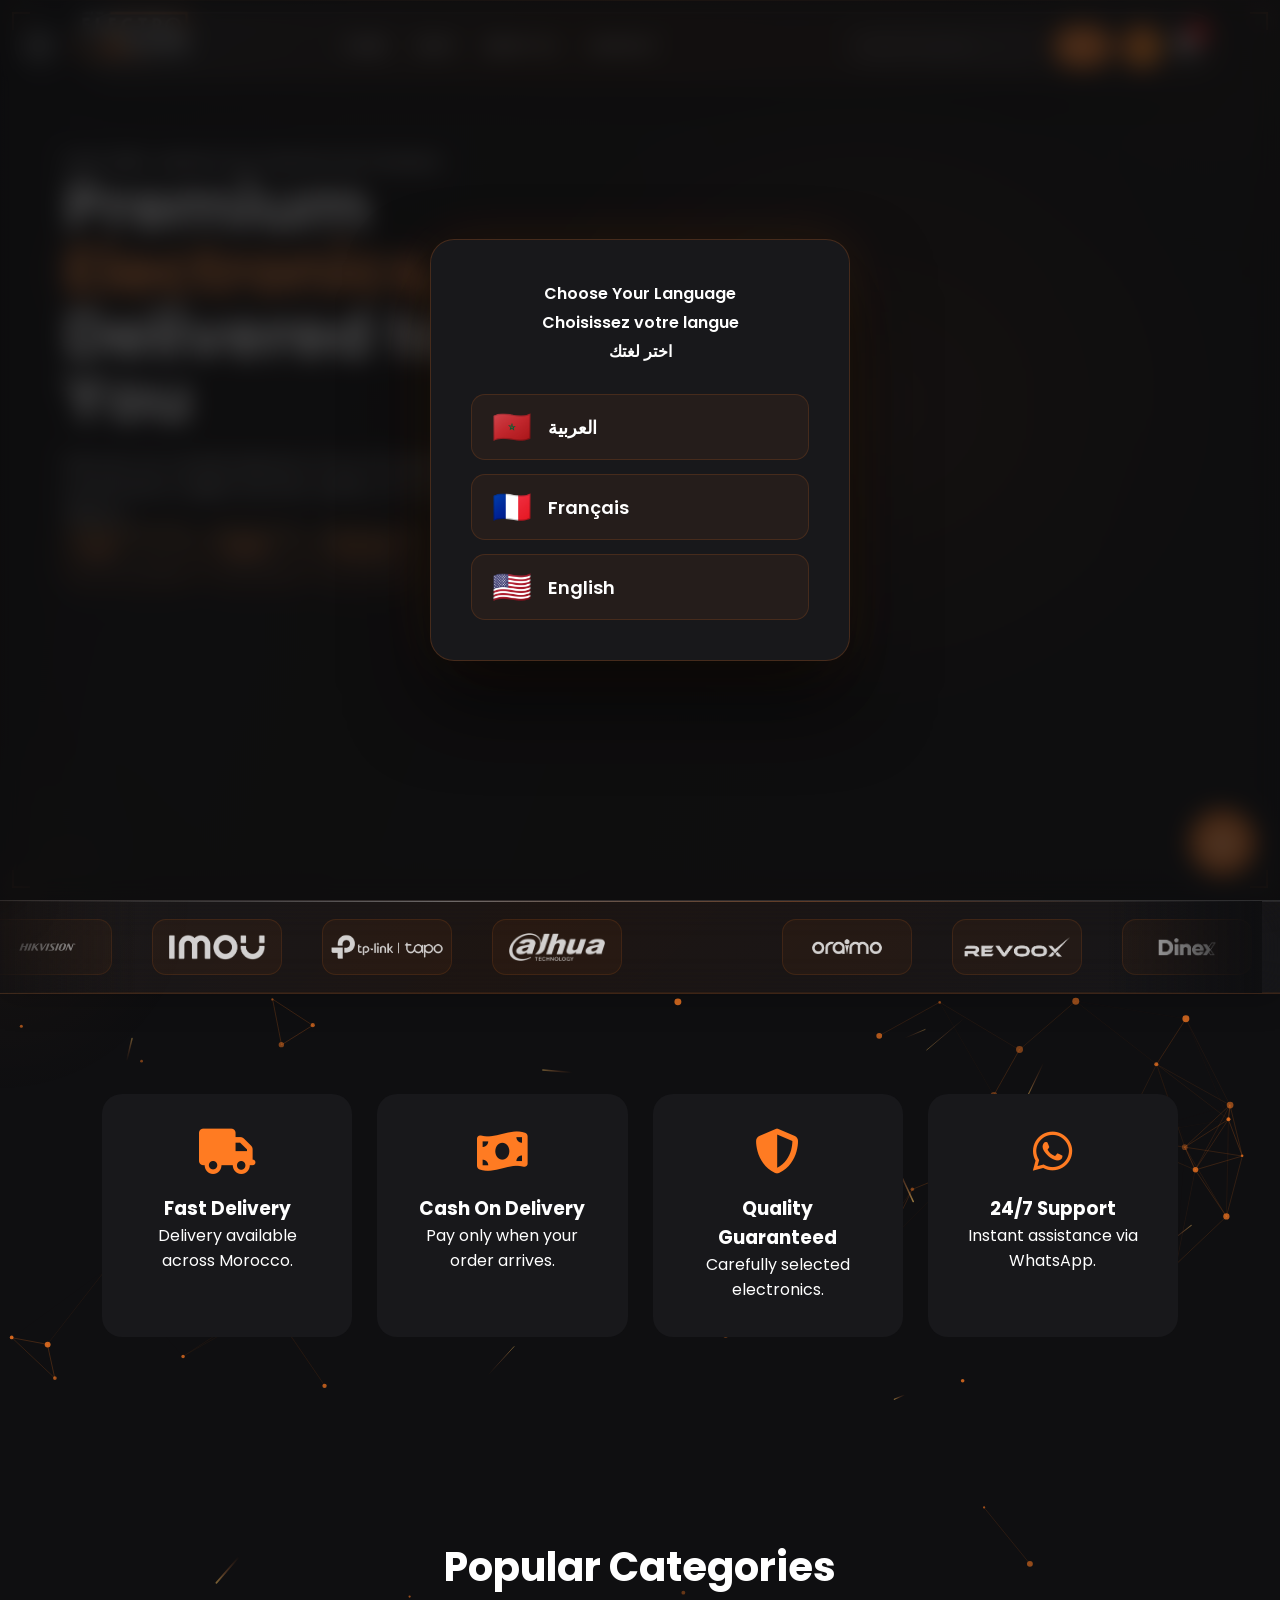
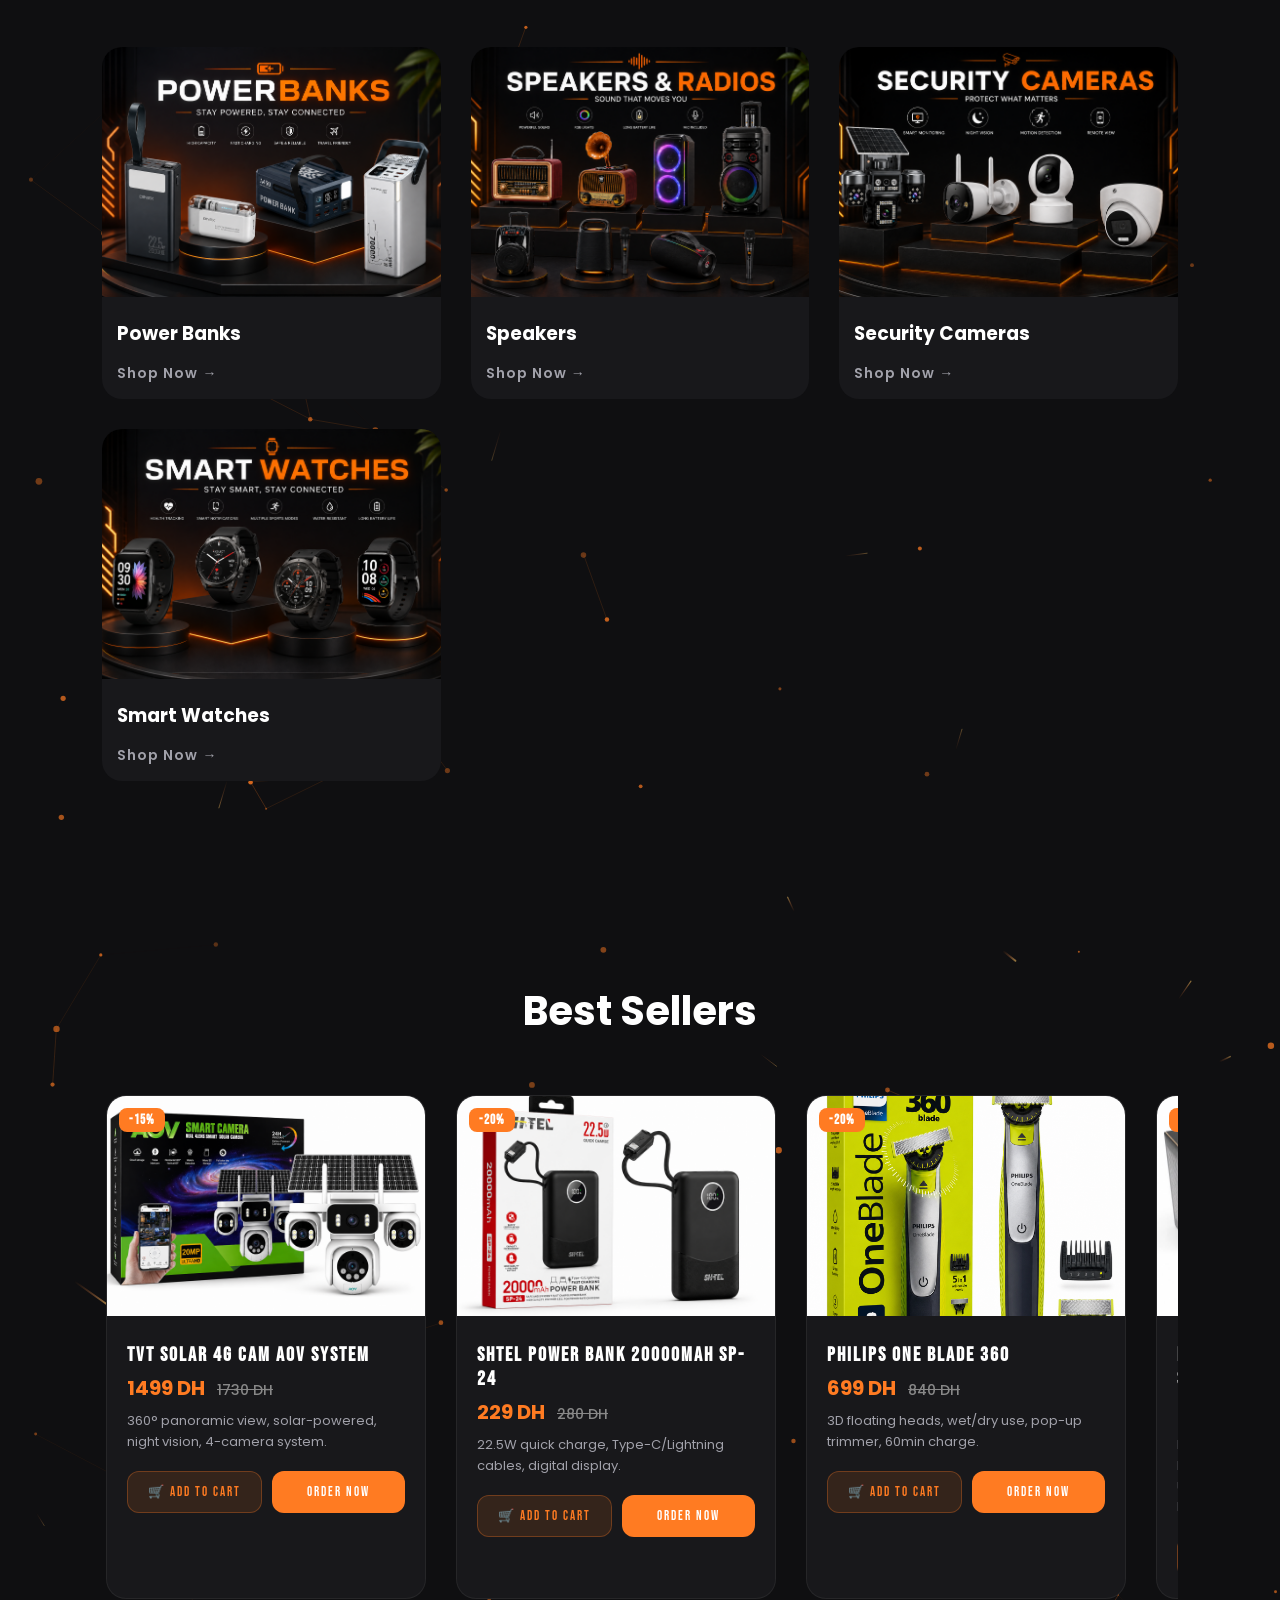
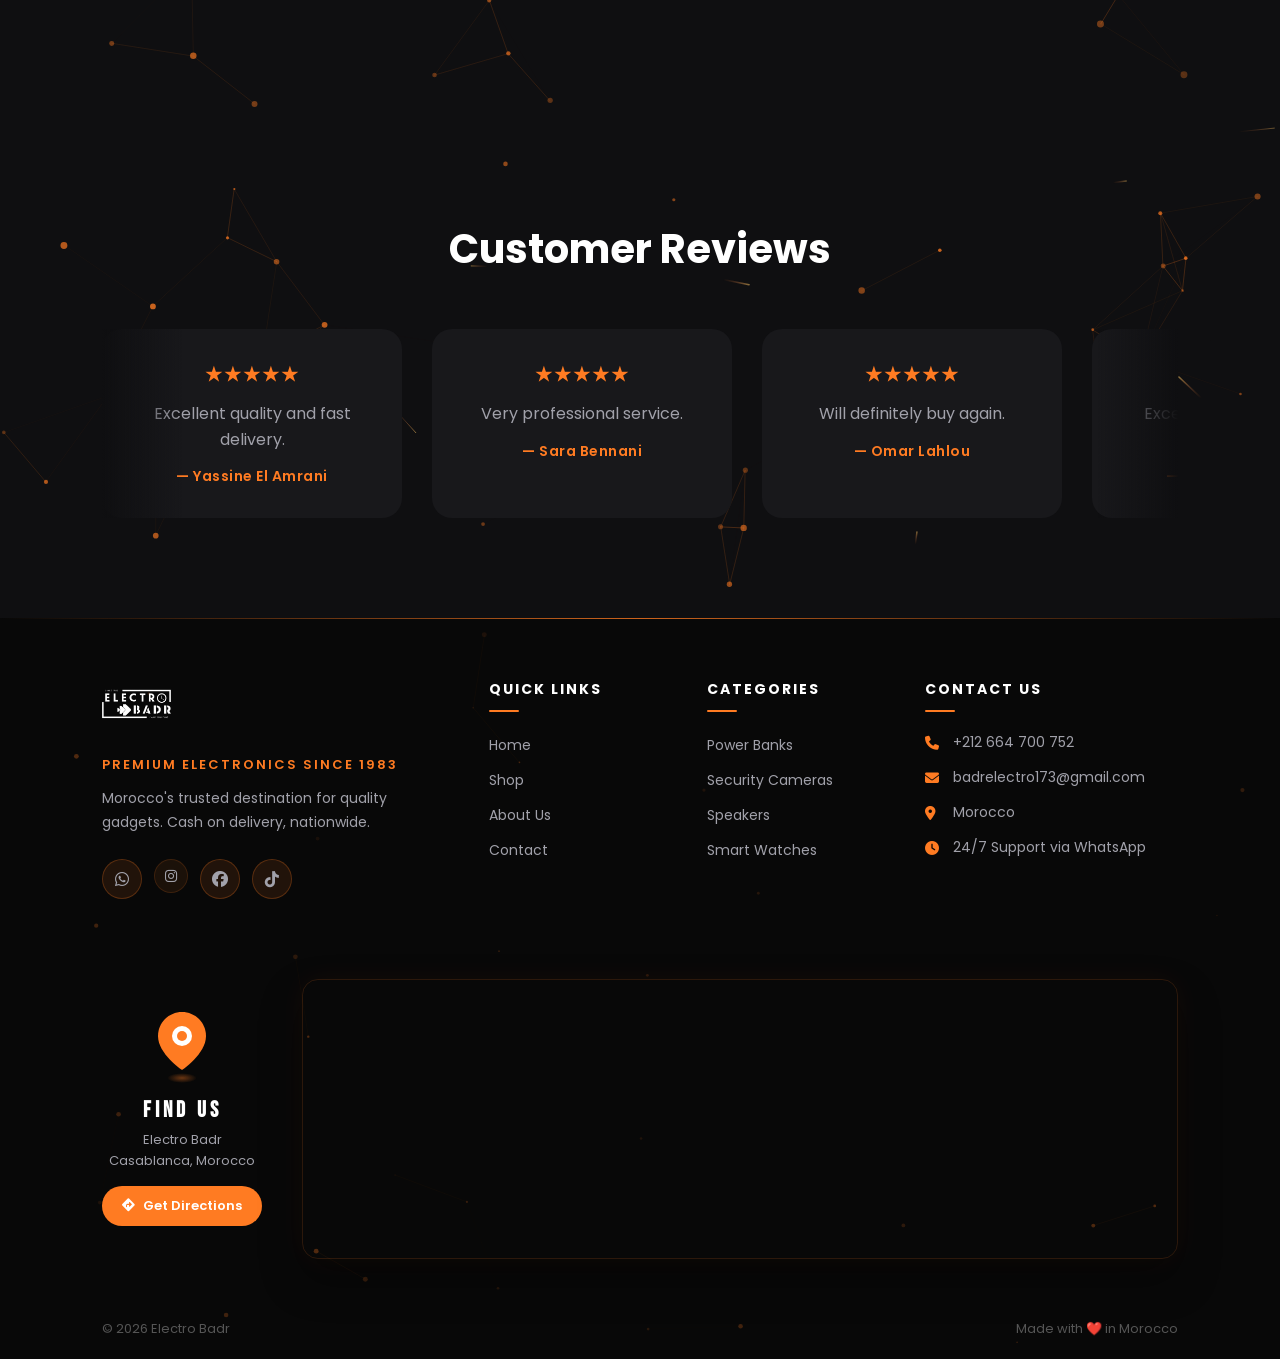
==== commit ed1a858e: "pt1" ====
--- a/index.html
+++ b/index.html
@@ -30,7 +30,7 @@
   <div class="hb-menu-footer">
     <p data-i18n="follow_us">FOLLOW US</p>
     <div class="hb-footer-socials">
-      <a href="https://wa.me/212664700752" target="_blank" class="hb-soc"><i class="fab fa-whatsapp"></i></a>
+      <a href="https://wa.me/212661607463" target="_blank" class="hb-soc"><i class="fab fa-whatsapp"></i></a>
       <a href="https://www.instagram.com/electrobadr00" target="_blank" class="hb-soc"><i class="fab fa-instagram"></i></a>
       <a href="#" class="hb-soc"><i class="fab fa-facebook"></i></a>
       <a href="#" class="hb-soc"><i class="fab fa-tiktok"></i></a>
@@ -39,7 +39,7 @@
 </div>
 
 <header class="navbar">
-  <div class="logo"><a href="index.html"><img src="IMAGES/logoblack-removebg.png" style="transform:scale(2.5);" alt="Electro Badr"></a></div>
+  <div class="logo"><a href="index.html"><img src="IMAGES/logoblack-removebg.png" style="transform:scale(2.2);" alt="Electro Badr"></a></div>
   <nav>
     <a href="index.html" id="nav-home">HOME</a>
     <a href="shop.html" id="nav-shop">SHOP</a>
@@ -187,98 +187,103 @@
   </div>
 </section>
 
-<<!-- BEST SELLERS -->
+<!-- BEST SELLERS -->
 <section class="products-preview">
   <canvas class="bg-particles-canvas" id="bestsellersCanvas"></canvas>
   <h2 data-i18n="best_sellers">Best Sellers</h2>
-    <div class="bestsellers-wrap">
-    <button class="bs-arrow bs-arrow-left" id="bsArrowLeft" aria-label="Scroll left">‹</button>
-    <button class="bs-arrow bs-arrow-right" id="bsArrowRight" aria-label="Scroll right">›</button>
   <div class="bestsellers-bar" id="bestsellersBar">
     <div class="bestsellers-track" id="bestsellersTrack">
       <div class="shop-card">
+        <span class="discount-badge">-15%</span>
         <img src="IMAGES/AOV cam.png" class="shop-card-img" alt="TVT Solar 4G Cam AOV System" loading="lazy">
-        <div class="shop-card-body"><h3 data-i18n="bs_headphones">TVT Solar 4G Cam AOV System</h3><p class="price">1499 DH</p><p class="desc" data-i18n="bs_headphones_desc">360° panoramic view, solar-powered, night vision, 4-camera system.</p>
+        <div class="shop-card-body"><h3 data-i18n="bs_headphones">TVT Solar 4G Cam AOV System</h3><p class="price">1499 DH <span class="old-price">1730 DH</span></p><p class="desc" data-i18n="bs_headphones_desc">360° panoramic view, solar-powered, night vision, 4-camera system.</p>
           <div class="shop-card-actions">
             <button class="btn-cart" onclick="addToCartShop('TVT Solar 4G Cam AOV System',1499,this)" data-i18n="shop_add_cart">🛒 Add to Cart</button>
             <button class="btn-order" onclick="openOrder('TVT Solar 4G Cam AOV System',1499,'360° view, solar-powered, night vision, 4-camera.','IMAGES/AOV cam.png')" data-i18n="shop_order_now">Order Now</button>
           </div>
         </div>
       </div>
-      <div class="shop-card" data-extra-images="IMAGES/sh22.5sh2.jpeg,IMAGES/22.5sh2.png">
+      <div class="shop-card">
+        <span class="discount-badge">-20%</span>
         <img src="IMAGES/SH 22.5W.png" class="shop-card-img" alt="SHtel Power Bank 20000mAh SP-24" loading="lazy">
-        <div class="shop-card-body"><h3 data-i18n="bs_watch">SHtel Power Bank 20000mAh SP-24</h3><p class="price">229 DH</p><p class="desc" data-i18n="bs_watch_desc">22.5W quick charge, Type-C/Lightning cables, digital display.</p>
+        <div class="shop-card-body"><h3 data-i18n="bs_watch">SHtel Power Bank 20000mAh SP-24</h3><p class="price">229 DH <span class="old-price">280 DH</span></p><p class="desc" data-i18n="bs_watch_desc">22.5W quick charge, Type-C/Lightning cables, digital display.</p>
           <div class="shop-card-actions">
             <button class="btn-cart" onclick="addToCartShop('SHtel Power Bank 20000mAh SP-24',229,this)" data-i18n="shop_add_cart">🛒 Add to Cart</button>
             <button class="btn-order" onclick="openOrder('SHtel Power Bank 20000mAh SP-24',229,'22.5W quick charge, Type-C/Lightning cables.','IMAGES/SH 22.5W.png')" data-i18n="shop_order_now">Order Now</button>
           </div>
         </div>
       </div>
-      <div class="shop-card" data-extra-images="IMAGES/oneblade360.webp,IMAGES/oneblade3602.webp">
+      <div class="shop-card">
+        <span class="discount-badge">-20%</span>
         <img src="IMAGES/philis one blade 360 one of 1.png" class="shop-card-img" alt="Philips One Blade 360" loading="lazy">
-        <div class="shop-card-body"><h3 data-i18n="bs_powerbank">Philips One Blade 360</h3><p class="price">699 DH</p><p class="desc" data-i18n="bs_powerbank_desc">3D floating heads, wet/dry use, pop-up trimmer, 60min charge.</p>
+        <div class="shop-card-body"><h3 data-i18n="bs_powerbank">Philips One Blade 360</h3><p class="price">699 DH <span class="old-price">840 DH</span></p><p class="desc" data-i18n="bs_powerbank_desc">3D floating heads, wet/dry use, pop-up trimmer, 60min charge.</p>
           <div class="shop-card-actions">
             <button class="btn-cart" onclick="addToCartShop('Philips One Blade 360',699,this)" data-i18n="shop_add_cart">🛒 Add to Cart</button>
             <button class="btn-order" onclick="openOrder('Philips One Blade 360',699,'3D floating heads, wet/dry use.','IMAGES/philis one blade 360 one of 1.png')" data-i18n="shop_order_now">Order Now</button>
           </div>
         </div>
       </div>
-      <div class="shop-card" data-extra-images="IMAGES/gr1.jpg,IMAGES/gr2.jpg">
+      <div class="shop-card">
+        <span class="discount-badge">-25%</span>
         <img src="IMAGES/Radioclssic2.jpeg" class="shop-card-img" alt="Meier Retro Gramophone Speaker" loading="lazy">
-        <div class="shop-card-body"><h3 data-i18n="p_speakers_10_name">Meier Retro Gramophone Speaker</h3><p class="price">279 DH</p><p class="desc" data-i18n="p_speakers_10_desc">Retro gramophone-style speaker with Bluetooth 5.4 connectivity. Plays FM radio, USB, TF card, or AUX input. Rechargeable battery; USB and AUX cables included.</p>
+        <div class="shop-card-body"><h3 data-i18n="p_speakers_10_name">Meier Retro Gramophone Speaker</h3><p class="price">279 DH <span class="old-price">350 DH</span></p><p class="desc" data-i18n="p_speakers_10_desc">Retro gramophone-style speaker with Bluetooth 5.4 connectivity. Plays FM radio, USB, TF card, or AUX input. Rechargeable battery; USB and AUX cables included.</p>
           <div class="shop-card-actions">
             <button class="btn-cart" onclick="addToCartShop('Meier Retro Gramophone Speaker',279,this)" data-i18n="shop_add_cart">🛒 Add to Cart</button>
             <button class="btn-order" onclick="openOrder('Meier Retro Gramophone Speaker',279,'Gramophone design, Bluetooth 5.4, FM radio.','IMAGES/Radioclssic2.jpeg')" data-i18n="shop_order_now">Order Now</button>
           </div>
         </div>
       </div>
-      <div class="shop-card" data-extra-images="IMAGES/c90ultra.webp,IMAGES/c90ultra2.webp">
+      <div class="shop-card">
+        <span class="discount-badge">-15%</span>
         <img src="IMAGES/c90 centre.png" class="shop-card-img" alt="Smartbarry C90 MAX (4G Ultra Watch)" loading="lazy">
-        <div class="shop-card-body"><h3 data-i18n="p_watches_1_name">Smartbarry C90 MAX (4G Ultra Watch)</h3><p class="price">849 DH</p><p class="desc" data-i18n="p_watches_1_desc">4G smartwatch with a 2.2-inch large screen and full HD dual camera. Magnetic charging with support for 3 network carriers.</p>
+        <div class="shop-card-body"><h3 data-i18n="p_watches_1_name">Smartbarry C90 MAX (4G Ultra Watch)</h3><p class="price">849 DH <span class="old-price">980 DH</span></p><p class="desc" data-i18n="p_watches_1_desc">4G smartwatch with a 2.2-inch large screen and full HD dual camera. Magnetic charging with support for 3 network carriers.</p>
           <div class="shop-card-actions">
             <button class="btn-cart" onclick="addToCartShop('Smartbarry C90 MAX (4G Ultra Watch)',849,this)" data-i18n="shop_add_cart">🛒 Add to Cart</button>
             <button class="btn-order" onclick="openOrder('Smartbarry C90 MAX (4G Ultra Watch)',849,'4G, 2.2in dual camera, magnetic charging.','IMAGES/c90 centre.png')" data-i18n="shop_order_now">Order Now</button>
           </div>
         </div>
       </div>
-      <div class="shop-card" data-extra-images="IMAGES/kemei1677.webp,IMAGES/kemei16772.webp">
+      <div class="shop-card">
+        <span class="discount-badge">-35%</span>
         <img src="IMAGES/tondeuse kemei.png" class="shop-card-img" alt="Kemei 1677 Beard Trimmer" loading="lazy">
-        <div class="shop-card-body"><h3 data-i18n="p_grooming_1_name">Kemei 1677 Beard Trimmer</h3><p class="price">349 DH</p><p class="desc" data-i18n="p_grooming_1_desc">Precision beard trimmer with 0-7mm length settings. Self-sharpening blades stay sharp with regular use. USB-C charging delivers up to 4 hours of runtime.</p>
+        <div class="shop-card-body"><h3 data-i18n="p_grooming_1_name">Kemei 1677 Beard Trimmer</h3><p class="price">349 DH <span class="old-price">480 DH</span></p><p class="desc" data-i18n="p_grooming_1_desc">Precision beard trimmer with 0-7mm length settings. Self-sharpening blades stay sharp with regular use. USB-C charging delivers up to 4 hours of runtime.</p>
           <div class="shop-card-actions">
             <button class="btn-cart" onclick="addToCartShop('Kemei 1677 Beard Trimmer',349,this)" data-i18n="shop_add_cart">🛒 Add to Cart</button>
             <button class="btn-order" onclick="openOrder('Kemei 1677 Beard Trimmer',349,'Self-sharpening blades, USB-C, 4h runtime.','IMAGES/tondeuse kemei.png')" data-i18n="shop_order_now">Order Now</button>
           </div>
         </div>
       </div>
-      <div class="shop-card" data-extra-images="IMAGES/d96.webp,IMAGES/d96plus.webp">
+      <div class="shop-card">
+        <span class="discount-badge">-20%</span>
         <img src="IMAGES/D96pluspro.png" class="shop-card-img" alt="D-Plus D96 AndroidTV Box" loading="lazy">
-        <div class="shop-card-body"><h3 data-i18n="p_android_1_name">D-Plus D96 AndroidTV Box</h3><p class="price">449 DH</p><p class="desc" data-i18n="p_android_1_desc">Android 14 TV box with 8K Ultra HD output and Wi-Fi 6. Built-in Google Assistant with Netflix, YouTube, and Prime Video support.</p>
+        <div class="shop-card-body"><h3 data-i18n="p_android_1_name">D-Plus D96 AndroidTV Box</h3><p class="price">449 DH <span class="old-price">540 DH</span></p><p class="desc" data-i18n="p_android_1_desc">Android 14 TV box with 8K Ultra HD output and Wi-Fi 6. Built-in Google Assistant with Netflix, YouTube, and Prime Video support.</p>
           <div class="shop-card-actions">
             <button class="btn-cart" onclick="addToCartShop('D-Plus D96 AndroidTV Box',449,this)" data-i18n="shop_add_cart">🛒 Add to Cart</button>
             <button class="btn-order" onclick="openOrder('D-Plus D96 AndroidTV Box',449,'Android 14, 8K Ultra HD, Wi-Fi 6, Google Assistant.','IMAGES/D96pluspro.png')" data-i18n="shop_order_now">Order Now</button>
           </div>
         </div>
       </div>
-      <div class="shop-card" data-extra-images="IMAGES/texasII3.jpg,IMAGES/texasII2.jpg">
+      <div class="shop-card">
+        <span class="discount-badge">-10%</span>
         <img src="IMAGES/TI-Nspire CX II-T CAS.png" class="shop-card-img" alt="Texas Instruments TI-Nspire CX II-T CAS" loading="lazy">
-        <div class="shop-card-body"><h3 data-i18n="p_calculators_1_name">Texas Instruments TI-Nspire CX II-T CAS</h3><p class="price">1499 DH</p><p class="desc" data-i18n="p_calculators_1_desc">Graphing calculator with CAS (Computer Algebra System) and color display. Runs Python, approved for A-Level and university exams.</p>
+        <div class="shop-card-body"><h3 data-i18n="p_calculators_1_name">Texas Instruments TI-Nspire CX II-T CAS</h3><p class="price">1499 DH <span class="old-price">1650 DH</span></p><p class="desc" data-i18n="p_calculators_1_desc">Graphing calculator with CAS (Computer Algebra System) and color display. Runs Python, approved for A-Level and university exams.</p>
           <div class="shop-card-actions">
             <button class="btn-cart" onclick="addToCartShop('Texas Instruments TI-Nspire CX II-T CAS',1499,this)" data-i18n="shop_add_cart">🛒 Add to Cart</button>
             <button class="btn-order" onclick="openOrder('Texas Instruments TI-Nspire CX II-T CAS',1499,'CAS graphing calculator, color display, Python.','IMAGES/TI-Nspire CX II-T CAS.png')" data-i18n="shop_order_now">Order Now</button>
           </div>
         </div>
       </div>
-      <div class="shop-card" data-extra-images="IMAGES/whoop.jpg,IMAGES/whoop2.jpg,IMAGES/whoop3.jpg">
+      <div class="shop-card">
+        <span class="discount-badge">-20%</span>
         <img src="IMAGES/WhatsApp Image 2026-08-21 at 00.05.00.jpeg" class="shop-card-img" alt="Celet Smart Fitness Bracelet" loading="lazy">
-        <div class="shop-card-body"><h3 data-i18n="p_gadgets_8_name">Celet Smart Fitness Bracelet</h3><p class="price">349 DH</p><p class="desc" data-i18n="p_gadgets_8_desc">Smart bracelet tracking heart rate, sleep, and steps. Sleek mesh band in black, gold, or silver.</p>
+        <div class="shop-card-body"><h3 data-i18n="p_gadgets_8_name">Celet Smart Fitness Bracelet</h3><p class="price">349 DH <span class="old-price">420 DH</span></p><p class="desc" data-i18n="p_gadgets_8_desc">Smart bracelet tracking heart rate, sleep, and steps. Sleek mesh band in black, gold, or silver.</p>
           <div class="shop-card-actions">
             <button class="btn-cart" onclick="addToCartShop('Celet Smart Fitness Bracelet',349,this)" data-i18n="shop_add_cart">🛒 Add to Cart</button>
             <button class="btn-order" onclick="openOrder('Celet Smart Fitness Bracelet',349,'Heart rate, sleep, steps, calories tracking.','IMAGES/WhatsApp Image 2026-08-21 at 00.05.00.jpeg')" data-i18n="shop_order_now">Order Now</button>
           </div>
         </div>
       </div>
-       </div>
-  </div>
+    </div>
   </div>
 </section>
 
@@ -298,7 +303,7 @@
   </div>
 </section>
 
-<a href="https://wa.me/212664700752" class="whatsapp-btn" target="_blank"><i class="fab fa-whatsapp"></i></a>
+<a href="https://wa.me/212661607463" class="whatsapp-btn" target="_blank"><i class="fab fa-whatsapp"></i></a>
 
 <!-- FOOTER -->
 <footer class="footer">
@@ -310,7 +315,7 @@
       <p class="footer-tagline" data-i18n="footer_tagline">Premium Electronics Since 1983</p>
       <p class="footer-desc" data-i18n="footer_desc">Morocco's trusted destination for quality gadgets. Cash on delivery, nationwide.</p>
       <div class="footer-socials">
-        <a href="https://wa.me/212664700752" target="_blank" class="fsocial"><i class="fab fa-whatsapp"></i></a>
+        <a href="https://wa.me/212661607463" target="_blank" class="fsocial"><i class="fab fa-whatsapp"></i></a>
         <a href="https://www.instagram.com/electrobadr00" target="_blank" class="hb-soc"><i class="fab fa-instagram"></i></a>
         <a href="#" class="fsocial"><i class="fab fa-facebook"></i></a>
         <a href="#" class="fsocial"><i class="fab fa-tiktok"></i></a>
@@ -722,7 +727,7 @@
       <p data-i18n="modal_success_msg">Thank you! Your order has been received.<br>Our team will contact you shortly.</p>
       <div class="order-summary" id="final-summary"></div>
       <p style="margin-top:12px;" data-i18n="modal_questions">Questions? WhatsApp us:</p>
-      <a href="https://wa.me/212664700752" target="_blank" style="color:#ff7b22;font-weight:600;">+212 664 700 752</a>
+      <a href="https://wa.me/212661607463" target="_blank" style="color:#ff7b22;font-weight:600;">+212 664 700 752</a>
     </div>
     <button class="modal-btn" style="margin-top:24px;" onclick="closeAll()" data-i18n="modal_close">Close</button>
   </div>
--- a/style.css
+++ b/style.css
@@ -1849,7 +1849,8 @@
   .hb-line { width: 16px; }
    
   .bestsellers-track .shop-card { width: 240px; }
-
+  .discount-badge { top: 8px; left: 8px; font-size: 11px; padding: 3px 8px; }
+  .old-price { font-size: 12px; margin-left: 5px; }
     .hero-hover-buttons { gap: 10px; }
   .hero-hover-btn { padding: 10px 18px; font-size: 0.75rem; gap: 6px; }
 
@@ -2116,7 +2117,9 @@
 
 
 /* ── SHOP-CARD BASE (needed on index.html too, for Best Sellers) ── */
-.shop-card { background:#18181b; border-radius:20px; overflow:hidden; border:1px solid rgba(255,255,255,0.06); transition:transform .5s cubic-bezier(.22,.61,.36,1),box-shadow .5s ease,border .4s ease; }
+.shop-card { position: relative; background:#18181b; border-radius:20px; overflow:hidden; border:1px solid rgba(255,255,255,0.06); transition:transform .5s cubic-bezier(.22,.61,.36,1),box-shadow .5s ease,border .4s ease; }
+.discount-badge { position: absolute; top: 12px; left: 12px; background: #ff7b22; color: white; font-weight: 700; font-size: 13px; padding: 4px 10px; border-radius: 8px; z-index: 2; font-family: 'Bebas Neue', sans-serif; letter-spacing: 1px; }
+.old-price { color: #888; font-size: 14px; text-decoration: line-through; margin-left: 8px; font-weight: 500; }
 .shop-card:hover { transform:translateY(-14px) rotateX(5deg) rotateY(-3deg) scale(1.02); box-shadow:0 40px 80px rgba(0,0,0,0.55),0 0 40px rgba(255,123,34,0.10); border-color:rgba(255,123,34,0.30); }
 .shop-card-img { width:100%; height:220px; object-fit:cover; transition:transform .6s cubic-bezier(.22,.61,.36,1),filter .4s ease; }
 .shop-card:hover .shop-card-img { transform:scale(1.08); filter:brightness(1.08) saturate(1.1); }
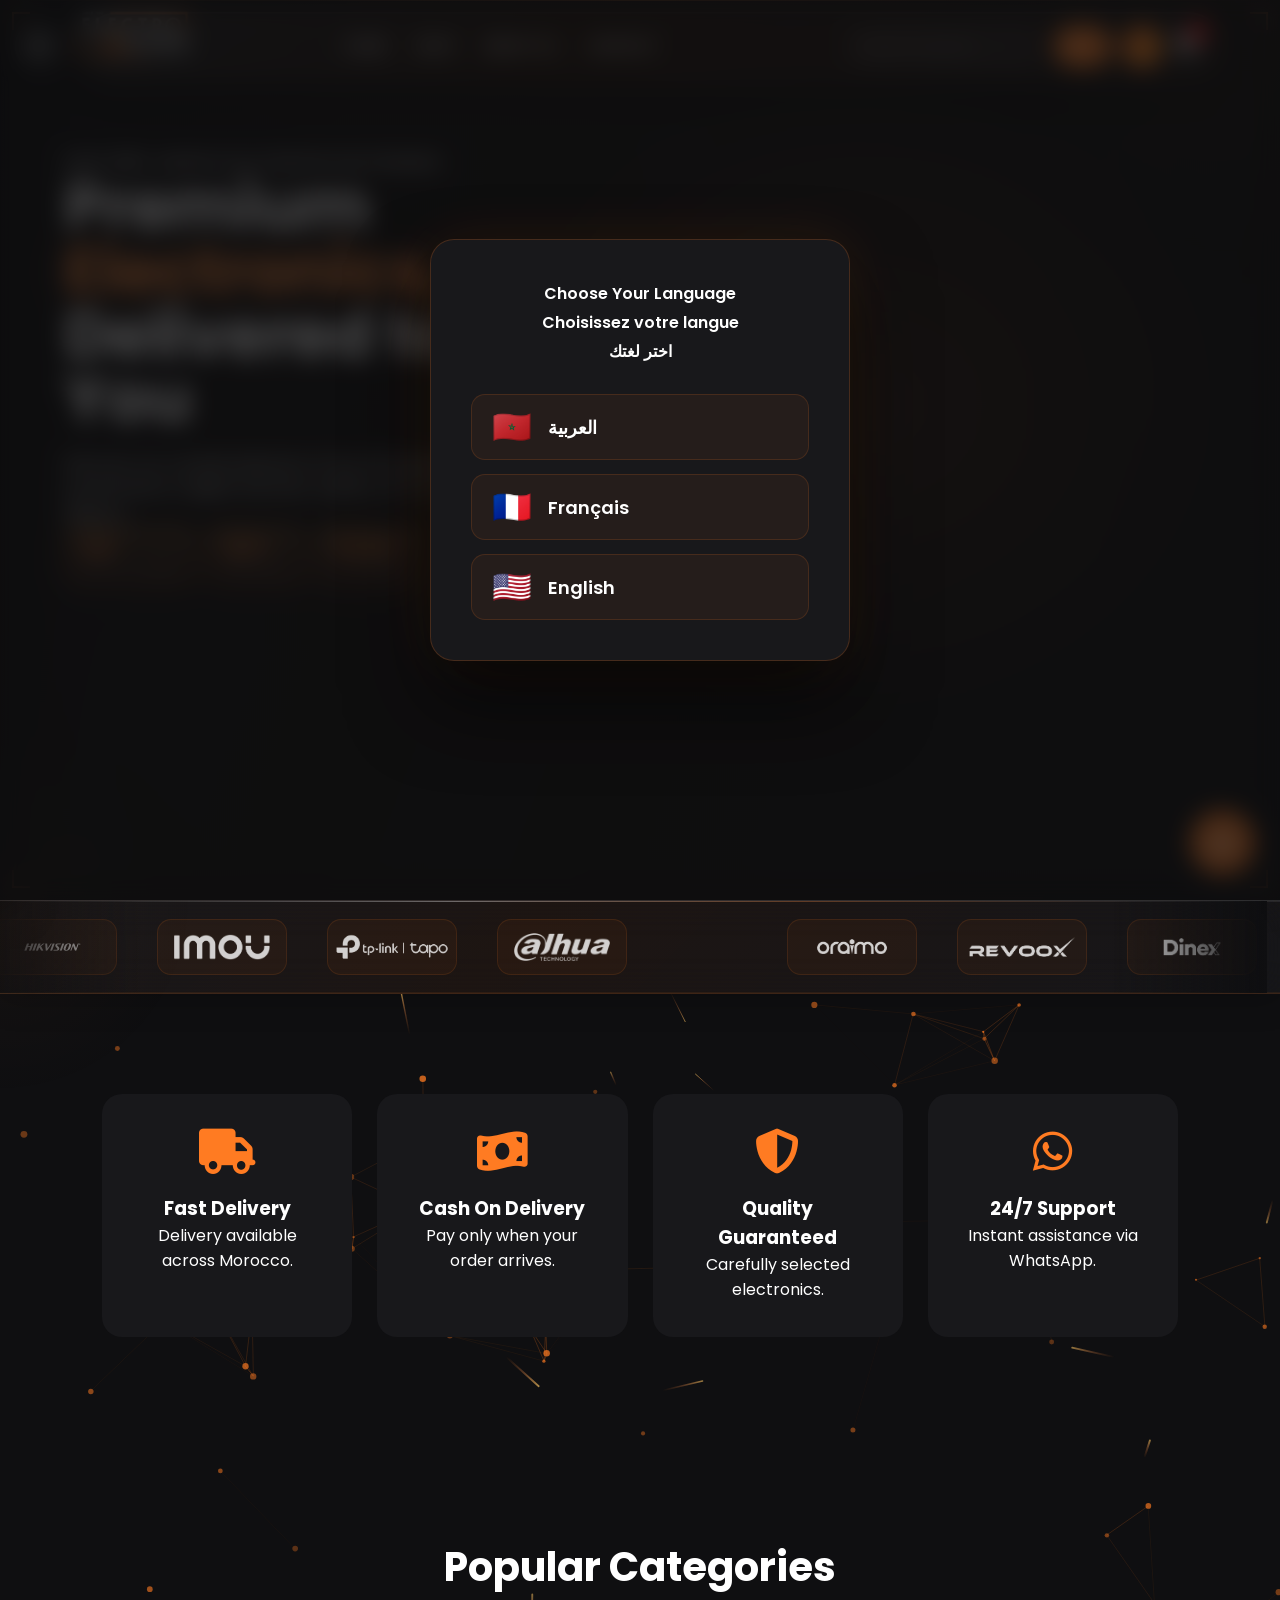
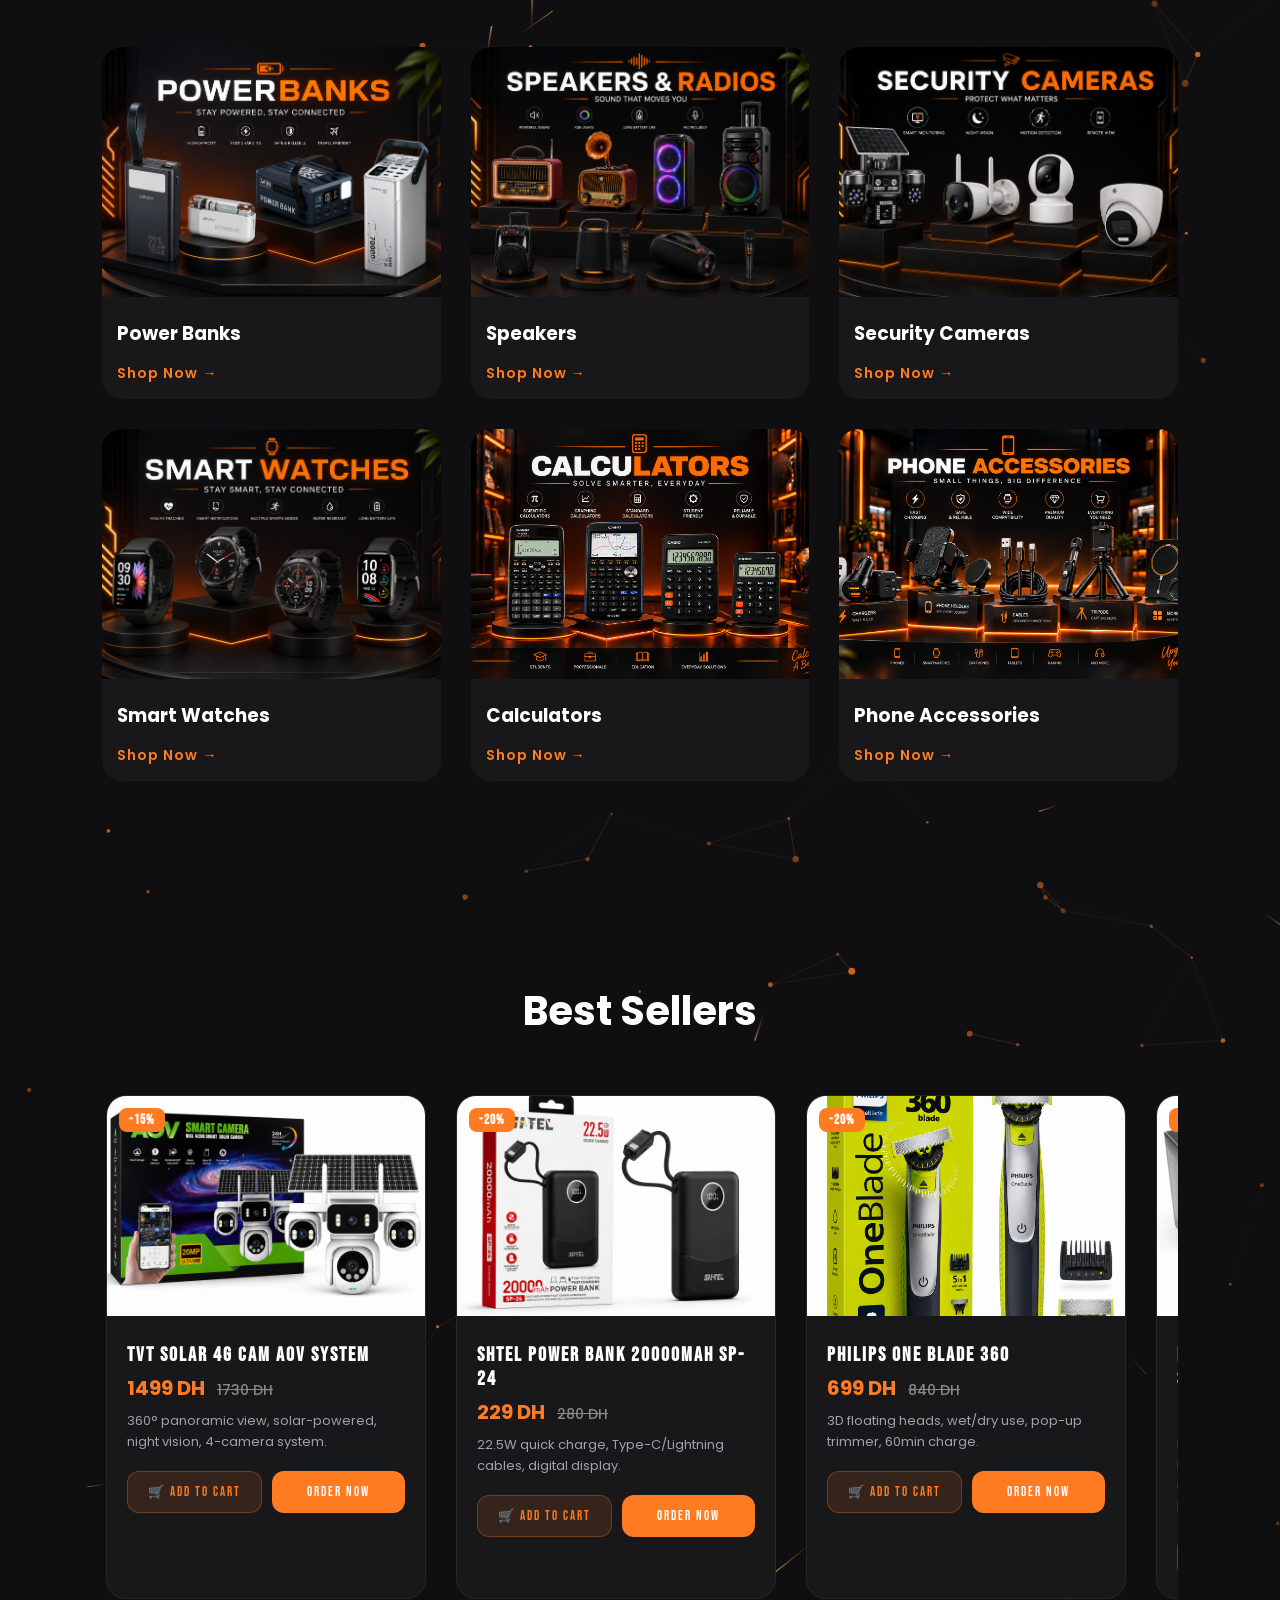
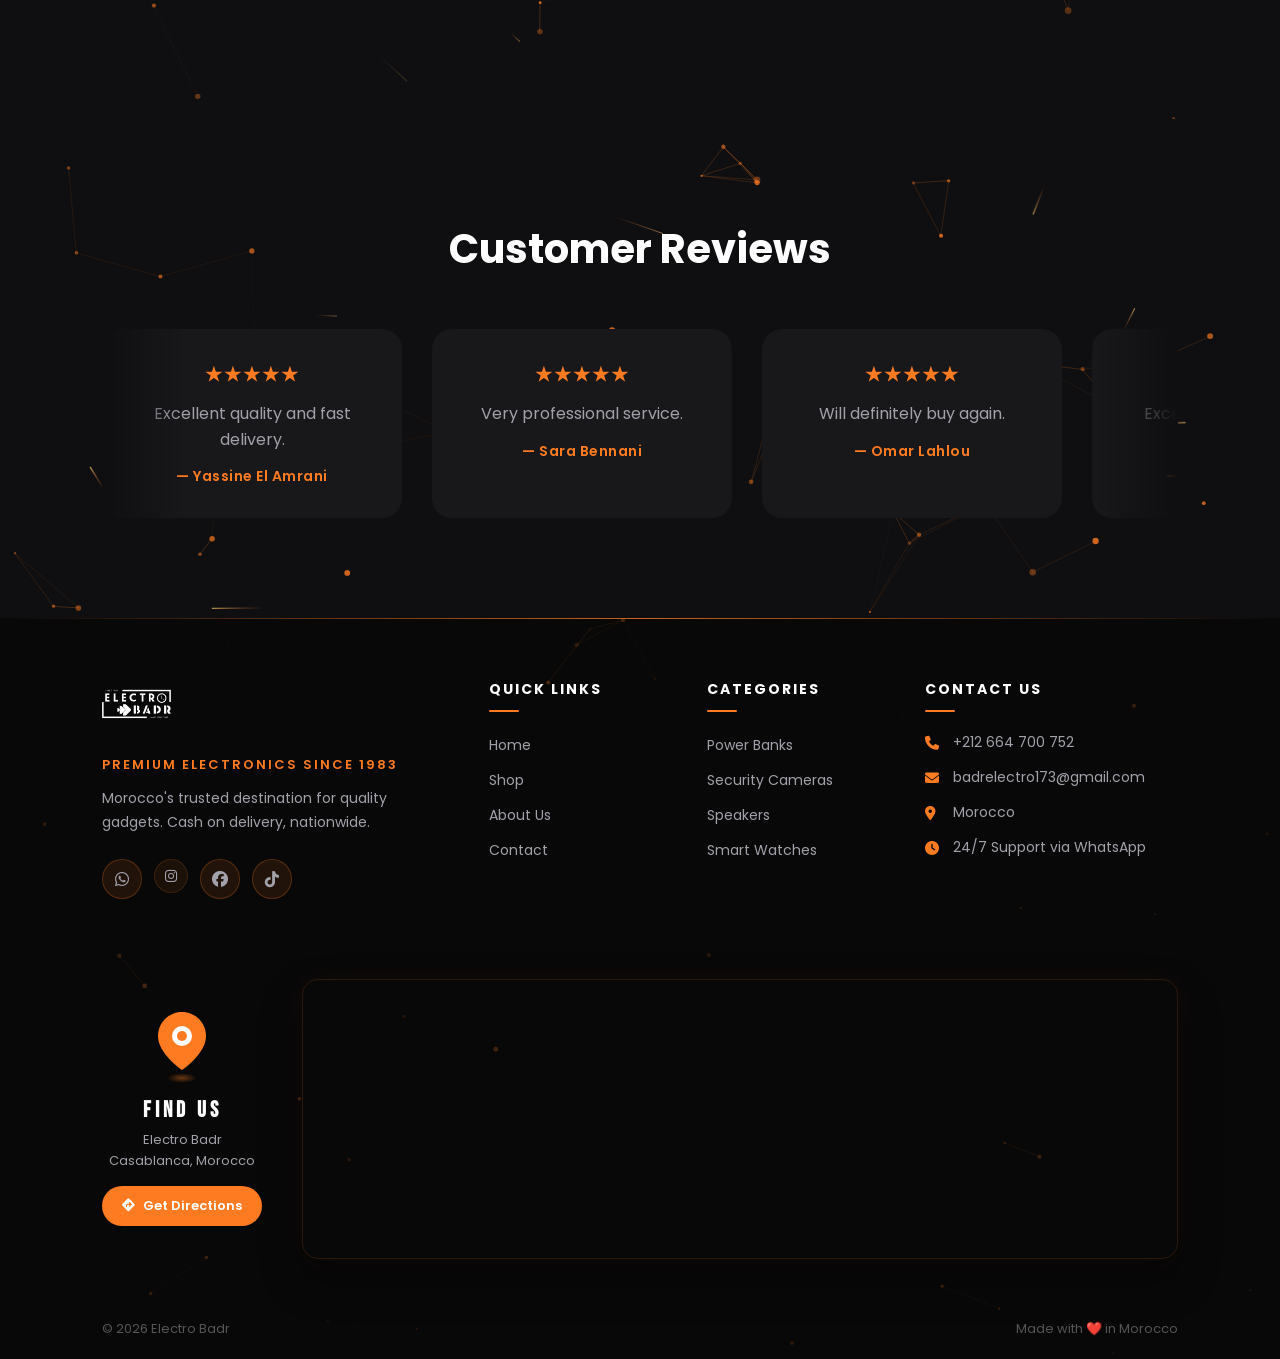
==== commit ab18c54b: "sitemod4" ====
--- a/index.html
+++ b/index.html
@@ -179,9 +179,19 @@
       <h3 class="product-title" data-i18n="cat_cameras">Security Cameras</h3>
       <p class="cat-arrow" data-i18n="shop_now">Shop Now →</p>
     </a>
-    <a href="shop.html?cat=watches" class="product-card cat-link">
+        <a href="shop.html?cat=watches" class="product-card cat-link">
       <img src="IMAGES/Smartwatchescategory.png" loading="lazy">
       <h3 class="product-title" data-i18n="cat_watches">Smart Watches</h3>
+      <p class="cat-arrow" data-i18n="shop_now">Shop Now →</p>
+    </a>
+    <a href="shop.html?cat=calculators" class="product-card cat-link">
+      <img src="IMAGES/calccat - Copie.png" loading="lazy">
+      <h3 class="product-title" data-i18n="cat_calculators">Calculators</h3>
+      <p class="cat-arrow" data-i18n="shop_now">Shop Now →</p>
+    </a>
+    <a href="shop.html?cat=phones" class="product-card cat-link">
+      <img src="IMAGES/phoneacccat.png" loading="lazy">
+      <h3 class="product-title" data-i18n="cat_phones">Phone Accessories</h3>
       <p class="cat-arrow" data-i18n="shop_now">Shop Now →</p>
     </a>
   </div>
--- a/style.css
+++ b/style.css
@@ -1250,7 +1250,7 @@
 /* ── CATEGORY LINKS ─────────────────── */
 .cat-link { text-decoration: none; color: white; display: block; }
 
-.cat-arrow {
+.product-card .cat-arrow {
   padding: 0 15px 15px;
   color: var(--orange);
   font-weight: 600;
